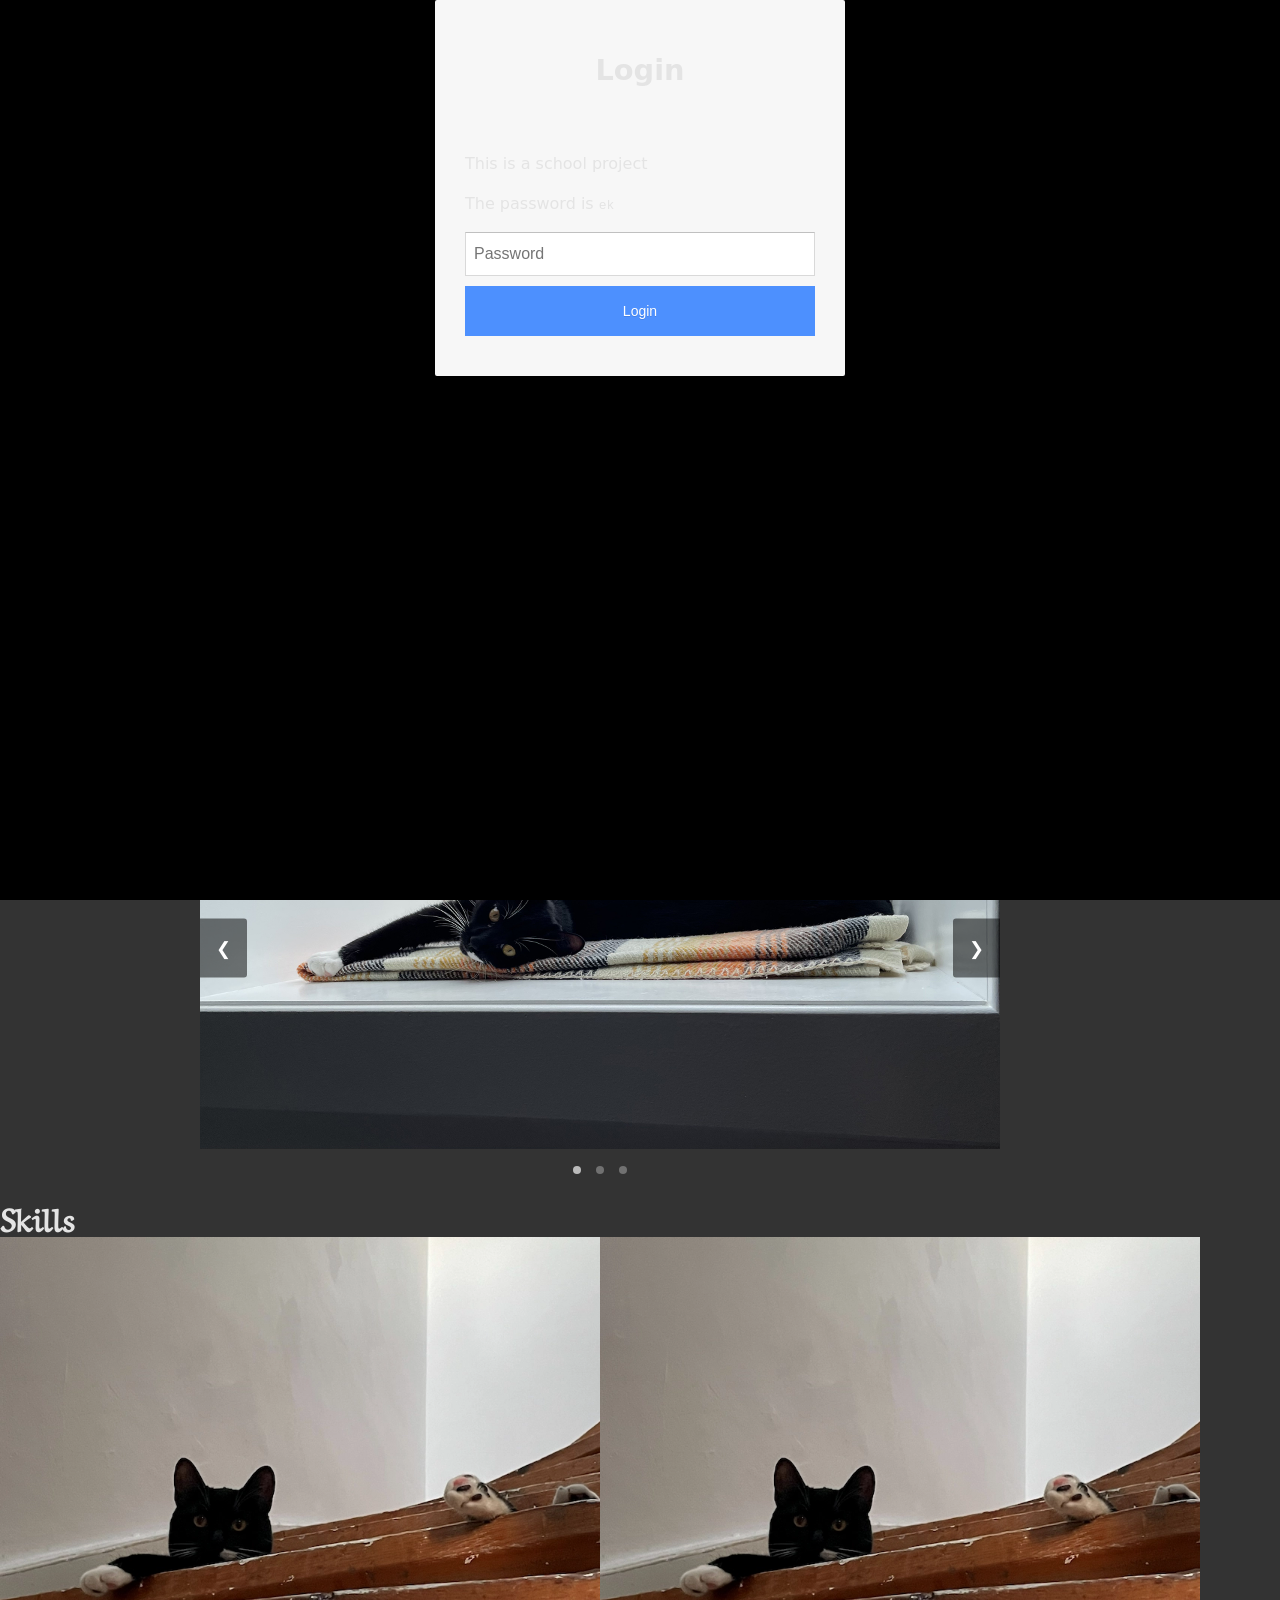
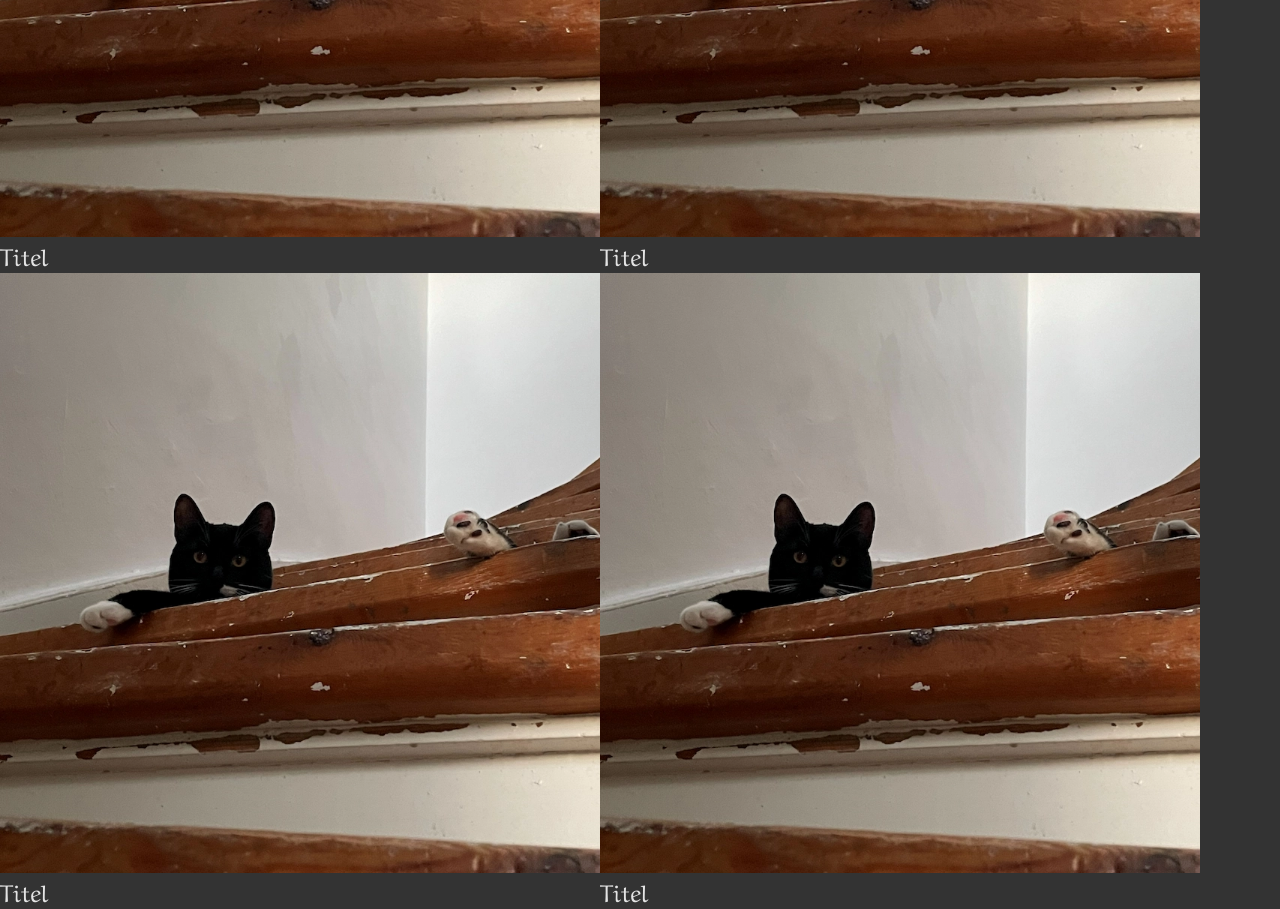
==== about.html @ ee6a04b6 "added js script to all pages for menu" ====
<!doctype html>
<html lang="en">
  <head>
    <meta charset="UTF-8" />
    <meta name="viewport" content="width=device-width, initial-scale=1.0" />
    <meta name="robots" content="noindex" />
    <link rel="stylesheet" href="css/custom.css" />
    <link rel="stylesheet" href="css/generel.css" />
    <link rel="stylesheet" href="css/layout.css" />
    <title>Document</title>
  </head>
  <body>
    <header>
      <nav class="headernav">
        <button class="menuikon">
          <span class="topline"></span>
          <span class="bottomline"></span>
        </button>
        <div class="logo">
          <a href="index.html" class="logo-text">R4_T</a>
        </div>
        <ul class="menu">
          <li>
            <a href="index.html">home</a>
          </li>
          <li>
            <a id="visiting" href="about.html">about</a>
          </li>
          <li>
            <div id="dropdown-menu">
              <div class="flex">
                <a class="panel" href="projects.html">projects </a>
                <div class="dropdown-ikon"></div>
              </div>
              <div class="dropdown-indhold">
                <a href="tema2.html">Tema 2</a>
                <a href="tema3.html">Tema 3</a>
                <a href="tema4.html">Tema 4</a>
                <a href="tema5.html">Tema 5</a>
                <a href="tema6.html">Tema 6</a>
              </div>
            </div>
          </li>
          <li class="socialmedia">
            <a href=""> <img src="imgs/svg/linkedin.svg" alt="linkedin" /></a>
            <a href=""><img src="imgs/svg/instagram.svg" alt="instagram" /></a>
            <a href=""><img src="imgs/svg/facebook.svg" alt="facebook" /></a>
          </li>
        </ul>
      </nav>
    </header>

    <main>
      <h1>About</h1>
      <section class="aboutme">
        <h2>Lau_R4_T?</h2>
        <p>Lorem ipsum dolor sit amet consectetur adipisicing elit. Deleniti nostrum recusandae fugiat quia atque, minus ipsum repellat cumque ut autem?</p>
        <p>Lorem ipsum dolor sit amet consectetur adipisicing elit. Minima natus, doloribus temporibus dolores molestias quos omnis velit numquam debitis fugiat repellendus nam assumenda nihil obcaecati nulla amet libero? Placeat earum sint omnis voluptatibus sapiente doloribus asperiores provident ab cupiditate beatae?</p>
        <div class="grid_1-1-1-1-1">
          <img src="imgs/9-16.jpg" alt="self portrait" />
          <img src="imgs/1-1.webp" alt="picture of me" />
        </div>
      </section>
      <section class="artwork">
        <h2>Artwork</h2>
        <div class="slideshow-container">
          <div class="slide-wrapper">
            <div class="slide"><img src="imgs/16-9.jpg" alt="Slide 1" /></div>
            <div class="slide"><img src="imgs/windowbg-l.png" alt="Slide 2" /></div>
            <div class="slide"><img src="imgs/windowbg-s.png" alt="Slide 3" /></div>
          </div>

          <button class="prev" onclick="changeSlide(-1)">&#10094;</button>
          <button class="next" onclick="changeSlide(1)">&#10095;</button>

          <div class="dot-container">
            <span class="dot active" onclick="currentSlide(0)"></span>
            <span class="dot" onclick="currentSlide(1)"></span>
            <span class="dot" onclick="currentSlide(2)"></span>
          </div>
        </div>
      </section>
      <section class="skills">
        <h2>Skills</h2>
        <div class="grid_1-1">
          <div>
            <img src="imgs/1-1.webp" alt="" />
            <h3>Titel</h3>
          </div>
          <div>
            <img src="imgs/1-1.webp" alt="" />
            <h3>Titel</h3>
          </div>
          <div>
            <img src="imgs/1-1.webp" alt="" />
            <h3>Titel</h3>
          </div>
          <div>
            <img src="imgs/1-1.webp" alt="" />
            <h3>Titel</h3>
          </div>
        </div>
      </section>
    </main>

    <footer></footer>
    <script src="../js/generel.js"></script>
    <script src="../js/login.js"></script>
    <script src="../js/slideshow.js"></script>
  </body>
</html>
---- css/custom.css ----
@font-face {
  font-family: cyber;
  src: url(../fonts/CyberHorizonRegular.woff2);
}
@font-face {
  font-family: barcode;
  src: url(../fonts/LibreBarcode39ExtendedText-Regular.woff2);
}
@font-face {
  font-family: subheaders;
  src: url(../fonts/ArefRuqaa-Regular.woff2), url(../fonts/ArefRuqaa-Bold.woff2);
}
@font-face {
  font-family: regulartxt;
  src: url(../fonts/LibertinusSans-Regular.woff2), url(../fonts/LibertinusSans-Bold.woff2);
}
:root {
  /********************************* Colors ************************************************/
  --color-text: #e4e4e4;
  --color-text-grey: #bdbdbd;
  --color-text-inverted: rgba(29, 27, 27, 1);

  --white: rgba(228, 228, 228, 1);
  --windowframe: rgba(56, 37, 29, 1);
  --windowlining: rgba(102, 60, 29, 1);
  --dark: rgba(29, 27, 27, 1);

  --white10: rgba(228, 228, 228, 0.1);
  --white05: rgba(228, 228, 228, 0.05);

  /**************************************Fonts********************************************/
  --h1: cyber;
  --h2h3: subheaders;
  --p: regulartxt;
  --logo: barcode;

  --h1-size: 48px;
  --h2-size: 32px;
  --h3-size: 24px;
  --p-size: 1rem;
}
---- css/generel.css ----
/**************************CSS Reset**************************/
*,
::before,
::after {
  box-sizing: border-box;
  margin: 0;
  padding: 0;
}

html {
  interpolate-size: allow-keywords;
  font-family: system-ui, sans-serif;
  line-height: 1.5;
  -webkit-font-smoothing: antialiased;
}

h1,
h2 {
  line-height: 1.25;
}

p,
li {
  text-wrap: pretty;
}

img,
svg {
  display: block;
  width: 100%;
  height: auto;
}

label {
  display: block;
}

input,
button,
textarea,
select {
  font: inherit;
  color: inherit;
  background-color: transparent;
  font-size: max(1em, 16px);
}

textarea {
  resize: none;
  min-height: 4lh;
}

legend {
  padding: 0;
}

select,
::picker(select) {
  appearance: base-select;
}
/***************************************************************************************/
body {
  background-color: #333333;
  color: var(--color-text);
}
main {
  max-width: 1200px;
  justify-self: center;
}
section {
  background-image: url(../imgs/windowbg-s.png);
  background-repeat: no-repeat;
  background-size: cover;
}
h1.index {
  font-size: clamp(2.5rem, -0.8333rem + 17.7778vw, 12.5rem);
}
h2.index {
  font-family: var(--p);
  font-size: clamp(1rem, 0.5rem + 2.6667vw, 2.5rem);
  text-transform: uppercase;
  font-weight: 400;
}
h1 {
  font-family: var(--h1);
  font-size: var(--h1-size);
  text-transform: uppercase;
}
h2 {
  font-family: var(--h2h3);
  font-size: var(--h2-size);
  font-weight: 700;
}
h3 {
  font-family: var(--h2h3);
  font-size: var(--h3-size);
  font-weight: 400;
}
p {
  font-family: var(--p);
  font-size: var(--p-size);
  font-weight: 400;
}
a.logo-text {
  font-family: var(--logo);
  font-size: 2.5rem;
  color: var(--color-text);
  text-decoration: none;
}
/************************* Header **************************************/
#visiting {
  text-decoration: underline;
  text-underline-offset: 5px;
  text-decoration-thickness: 0.5px;
}
header {
  position: sticky;
  top: 0;
  height: 60px;
  background-color: var(--dark);
  z-index: 999;
  nav {
    display: flex;
    max-width: 1200px;
    width: 100%;
    height: 100%;
    align-items: center;
    justify-content: space-between;
    justify-self: center;
  }
  .menuikon {
    height: 100%;
    padding-inline: 1.5rem;
    cursor: pointer;
    border: none;
  }
  .topline,
  .bottomline {
    display: block;
    height: 4px;
    width: 25px;
    margin-bottom: 8px;
    border-radius: 2px;
    background-color: var(--color-text);
    transition: 0.3s ease-out;
  }
  .bottomline {
    width: 30px;
    margin-bottom: 0;
  }
  .menu {
    list-style: none;
    display: none;
  }
  .menu li {
    display: flex;
  }
  .logo {
    padding-inline: 1.5rem;
  }
  /* Mobil menu Åben */
  .menuikon.menuopen .topline {
    transform: rotate(135deg) translate(4px, -5px);
    width: 30px;
  }
  .menuikon.menuopen .bottomline {
    transform: rotate(225deg) translate(3px, 5px);
  }
  nav.menuopen .menu {
    display: grid;
    grid-template-rows: auto auto auto 1fr;
    padding: 0.5rem 1.5rem 1.5rem;
    position: absolute;
    top: 60px;
    height: 500px;
    background-color: var(--dark);
    width: 100%;
  }
  li a {
    font-family: var(--p);
    color: var(--color-text-grey);
    text-decoration: none;
    text-transform: uppercase;
    font-size: 1.25rem;
    font-weight: 400;
    padding-block: 0.7rem;
    width: 100%;
  }
  nav.menuopen .menu li a:hover {
    color: var(--color-text);
  }
  li.socialmedia {
    align-items: end;
    justify-content: end;
    margin-right: 1.5rem;
    gap: 0.5rem;
    a {
      width: fit-content;
    }
    a img {
      width: 32px;
      margin-inline: 6px;
    }
    a:hover img {
      width: 36px;
      margin-inline: 4px;
    }
  }

  /*********/
  /* Dropdown menuen */
  #dropdown-menu {
    cursor: pointer;
    width: 100%;
    a.panel {
      width: 110px;
      color: #dba237;
    }
    .dropdown-indhold a {
      font-size: 18px;
      padding-block: 0.4rem;
      padding-left: 0.5rem;
      background-color: var(--white05);
    }
    .dropdown-indhold a:hover {
      background-color: var(--white10);
    }
  }
  .dropdown-indhold {
    display: none;
    gap: 2px;
  }
  .dropdown-indhold.dropdown-open,
  #dropdown-menu:hover .dropdown-indhold {
    display: grid;
  }
  .dropdown-ikon:after {
    display: block;
    width: 100%;
    content: "▼";
    color: #dba237;
    transition: 0.3s ease-out;
  }
  .dropdown-open.dropdown-ikon:after,
  #dropdown-menu:hover .dropdown-ikon:after {
    transform: rotate(90deg);
    content: "✖";
  }
}
/**************** Footer ****************************************************/
footer {
  display: block;
  background-color: var(--dark);
  position: absolute;
  bottom: 0;
  justify-content: center;
}
/******** Header & Footer i Desktopwidth **************/
@media screen and (min-width: 800px) {
  header {
    .menuikon {
      display: none;
    }
    .menu {
      display: flex;
      position: relative;
      top: 0;
      right: 0;
      height: 60px;
      gap: 2rem;
    }
    .menu li a,
    a.panel {
      align-content: center;
      padding-inline: 0.5rem;
    }
    .menu li a:hover,
    #dropdown-menu a:hover {
      color: var(--color-text);
    }
    #dropdown-menu {
      width: 200px;
      align-content: center;
    }
    #dropdown-menu a {
      font-weight: 400;
    }
    #dropdown-menu .flex {
      width: 125px;
      justify-content: space-between;
      height: 100%;
      align-items: center;
    }
    .dropdown-indhold {
      padding: 0 0.5rem 0.5rem;
      background-color: var(--dark);
    }
    li.socialmedia {
      display: none;
    }
  }
}
/********************* Slideshow *********************************************/

.slideshow-container {
  max-width: 800px;
  position: relative;
  margin: auto;
  overflow: hidden; /* Hides the slides that aren't active */
}

/* Lines all slides up side-by-side in a single row */
.slide-wrapper {
  display: flex;
  width: 100%;
  transition: transform 0.5s ease-in-out; /* Handles the smooth sliding speed */
}

/* Ensures each slide takes up exactly 100% of the container width */
.slide {
  min-width: 100%;
}

.slide img {
  width: 100%;
  height: auto;
  display: block;
  user-select: none; /* Prevents text/image selection highlights */
  -webkit-user-drag: none; /* Prevents Safari image dragging glitch */
}

/* Navigation Buttons */
.prev,
.next {
  cursor: pointer;
  position: absolute;
  top: 50%;
  transform: translateY(-50%);
  padding: 16px;
  color: white;
  background-color: rgba(0, 0, 0, 0.5);
  border: none;
  font-size: 18px;
  border-radius: 0 3px 3px 0;
  z-index: 10;
}

.next {
  right: 0;
  border-radius: 3px 0 0 3px;
}

.prev:hover,
.next:hover {
  background-color: rgba(0, 0, 0, 0.8);
}

/* Dots Layout */
.dot-container {
  text-align: center;
  padding: 0.5rem 1rem 1rem;
}

.dot {
  cursor: pointer;
  height: 8px;
  width: 8px;
  margin: 0 5px;
  background-color: #717171;
  border-radius: 50%;
  display: inline-block;
  transition: background-color 0.3s ease;
}

.dot.active,
.dot:hover {
  background-color: #bbb;
}
---- css/layout.css ----
.grid_1-1 {
  display: grid;
  grid-template-columns: 1fr 1fr;
}
.grid_1-1-1-1-1 {
  display: grid;
  grid-template-columns: repeat(5, 1fr);
}
.flex {
  display: flex;
  align-items: center;
}
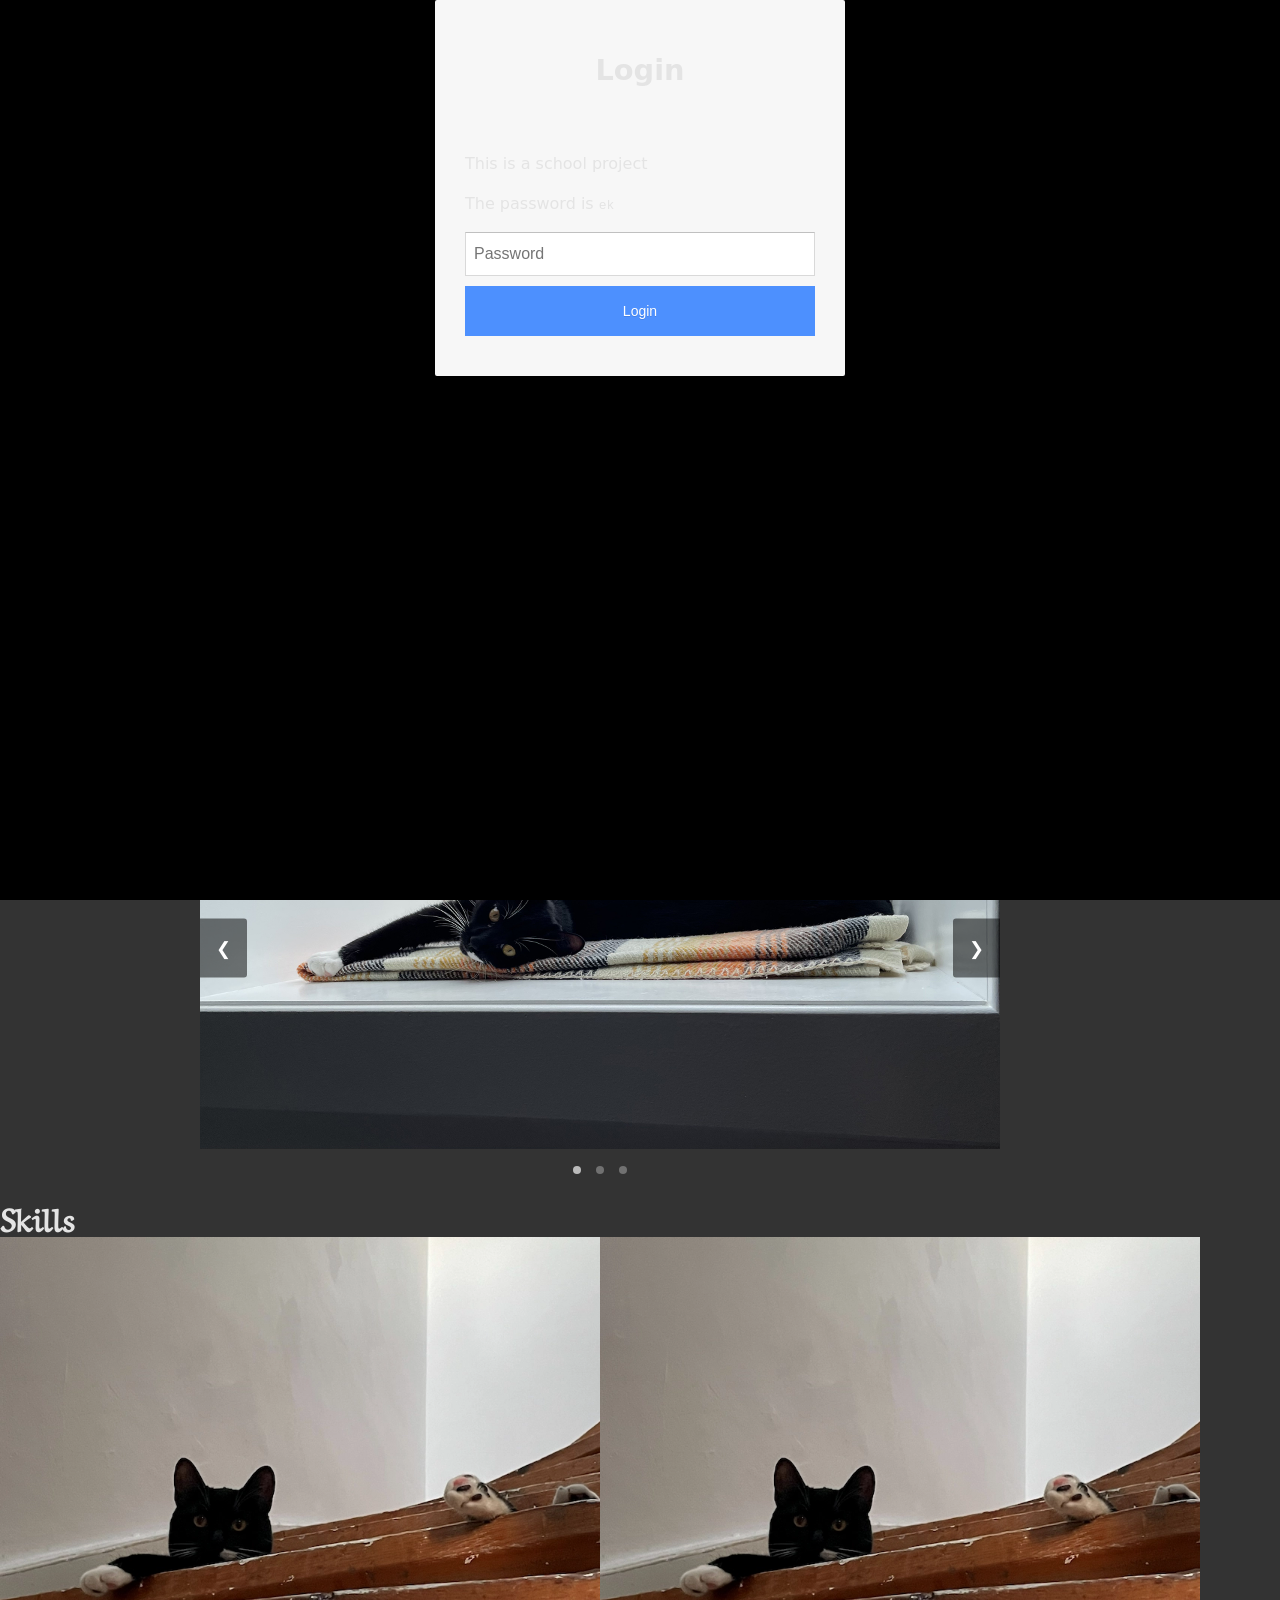
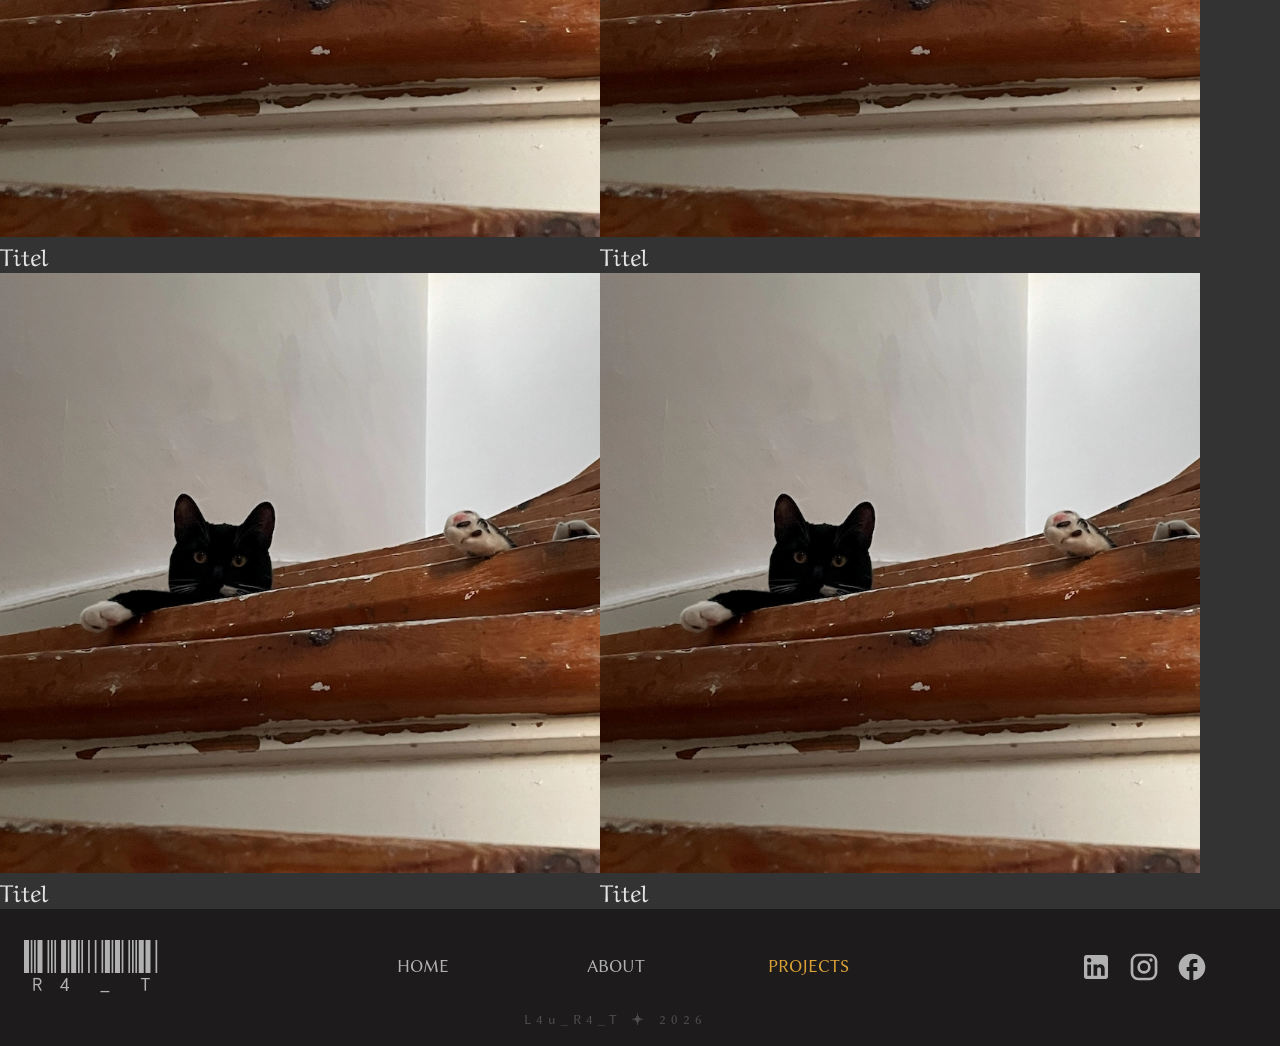
==== commit acd3f037: "footer mobil + desktop done" ====
--- a/about.html
+++ b/about.html
@@ -103,7 +103,26 @@
       </section>
     </main>
 
-    <footer></footer>
+    <footer>
+      <div class="grid_footer">
+        <div class="logo">
+          <a href="index.html" class="logo-text">R4_T</a>
+        </div>
+        <div class="socialmedia">
+          <a href=""> <img src="imgs/svg/linkedin.svg" alt="linkedin" /></a>
+          <a href=""><img src="imgs/svg/instagram.svg" alt="instagram" /></a>
+          <a href=""><img src="imgs/svg/facebook.svg" alt="facebook" /></a>
+        </div>
+        <nav>
+          <ul class="footernav">
+            <li><a href="index.html">Home</a></li>
+            <li><a href="about.html">About</a></li>
+            <li><a class="projects" href="projects.html">Projects</a></li>
+          </ul>
+        </nav>
+        <p class="name">L4u_R4_T 🟄 2026</p>
+      </div>
+    </footer>
     <script src="../js/generel.js"></script>
     <script src="../js/login.js"></script>
     <script src="../js/slideshow.js"></script>
--- a/css/custom.css
+++ b/css/custom.css
@@ -17,10 +17,11 @@
 :root {
   /********************************* Colors ************************************************/
   --color-text: #e4e4e4;
-  --color-text-grey: #bdbdbd;
+  --color-text-grey: #b1b1b1;
   --color-text-inverted: rgba(29, 27, 27, 1);
 
   --white: rgba(228, 228, 228, 1);
+  --yellow: rgb(219, 162, 55);
   --windowframe: rgba(56, 37, 29, 1);
   --windowlining: rgba(102, 60, 29, 1);
   --dark: rgba(29, 27, 27, 1);
--- a/css/generel.css
+++ b/css/generel.css
@@ -96,19 +96,26 @@
   font-size: var(--h3-size);
   font-weight: 400;
 }
-p {
+p,
+a {
   font-family: var(--p);
   font-size: var(--p-size);
+  color: var(--color-text);
+  text-decoration: none;
   font-weight: 400;
 }
 a.logo-text {
   font-family: var(--logo);
   font-size: 2.5rem;
+  color: var(--color-text-grey);
+  text-decoration: none;
+}
+a.logo-text:hover {
   color: var(--color-text);
-  text-decoration: none;
 }
 /************************* Header **************************************/
-#visiting {
+#visiting,
+.visiting {
   text-decoration: underline;
   text-underline-offset: 5px;
   text-decoration-thickness: 0.5px;
@@ -181,7 +188,7 @@
     color: var(--color-text-grey);
     text-decoration: none;
     text-transform: uppercase;
-    font-size: 1.25rem;
+    font-size: 18px;
     font-weight: 400;
     padding-block: 0.7rem;
     width: 100%;
@@ -204,6 +211,10 @@
     a:hover img {
       width: 36px;
       margin-inline: 4px;
+
+      /* border-radius: 50%;
+      background: rgba(255, 202, 69, 1);
+      box-shadow: 0 0 10px 2px rgb(211, 139, 32); */
     }
   }
 
@@ -214,10 +225,10 @@
     width: 100%;
     a.panel {
       width: 110px;
-      color: #dba237;
+      color: var(--yellow);
     }
     .dropdown-indhold a {
-      font-size: 18px;
+      font-size: 16px;
       padding-block: 0.4rem;
       padding-left: 0.5rem;
       background-color: var(--white05);
@@ -239,6 +250,7 @@
     width: 100%;
     content: "▼";
     color: #dba237;
+    font-size: 16px;
     transition: 0.3s ease-out;
   }
   .dropdown-open.dropdown-ikon:after,
@@ -248,13 +260,73 @@
   }
 }
 /**************** Footer ****************************************************/
+
 footer {
   display: block;
   background-color: var(--dark);
-  position: absolute;
-  bottom: 0;
-  justify-content: center;
-}
+  padding: 1rem;
+
+  .grid_footer {
+    display: grid;
+    grid-template-columns: 2fr 3fr 2fr;
+    row-gap: 1rem;
+    justify-items: center;
+    max-width: 1200px;
+    width: 100%;
+    justify-self: center;
+  }
+  .logo {
+    grid-column: span 3;
+  }
+  .socialmedia {
+    display: grid;
+    justify-self: start;
+    img {
+      width: 48px;
+      padding: 0.5rem;
+    }
+  }
+  .socialmedia a:hover img {
+    padding: 0.3rem;
+  }
+  nav {
+    width: 100%;
+  }
+  .footernav {
+    display: grid;
+    list-style: none;
+    height: 100%;
+    text-align: center;
+    a {
+      display: block;
+      color: var(--color-text-grey);
+      font-size: 18px;
+      text-transform: uppercase;
+      height: 48px;
+      width: 100%;
+      align-content: center;
+    }
+    a.projects {
+      color: var(--yellow);
+    }
+    a.projects:hover {
+      color: #fdcc70;
+    }
+    a:hover {
+      color: var(--color-text);
+    }
+  }
+  p.name {
+    font-size: 14px;
+    color: #4e4e4e;
+    letter-spacing: 5px;
+    text-align: center;
+    cursor: default;
+    grid-column: span 3;
+    order: 2;
+  }
+}
+
 /******** Header & Footer i Desktopwidth **************/
 @media screen and (min-width: 800px) {
   header {
@@ -297,6 +369,33 @@
     }
     li.socialmedia {
       display: none;
+    }
+  }
+  footer {
+    .grid_footer {
+      gap: 0;
+    }
+    .logo {
+      grid-column: 1/2;
+      justify-self: start;
+      align-content: center;
+      padding-inline: 0.5rem;
+    }
+    .logo-text {
+      font-size: 3.5rem;
+    }
+    nav {
+      width: 100%;
+    }
+    .footernav {
+      grid-template-columns: 1fr 2fr 1fr;
+      align-items: center;
+    }
+    .socialmedia {
+      grid-template-columns: 1fr 1fr 1fr;
+      order: 1;
+      justify-self: end;
+      align-items: center;
     }
   }
 }
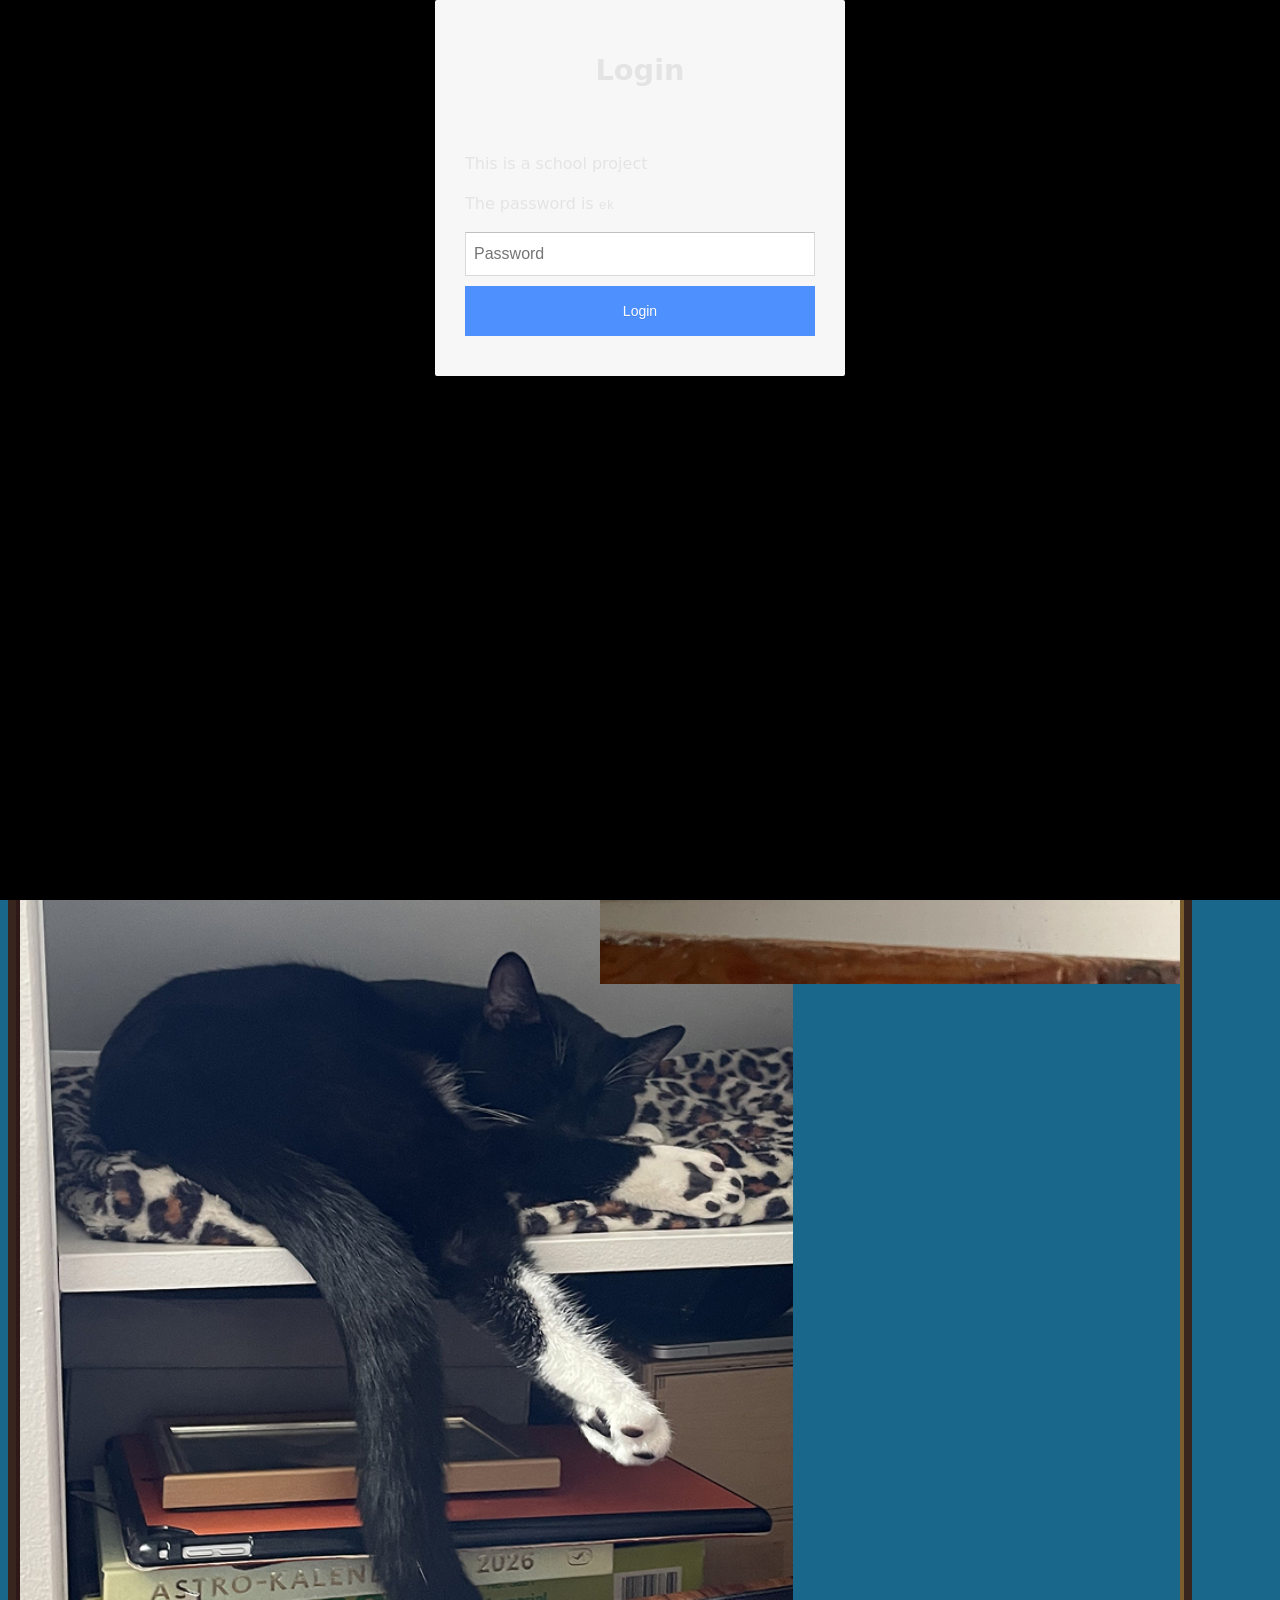
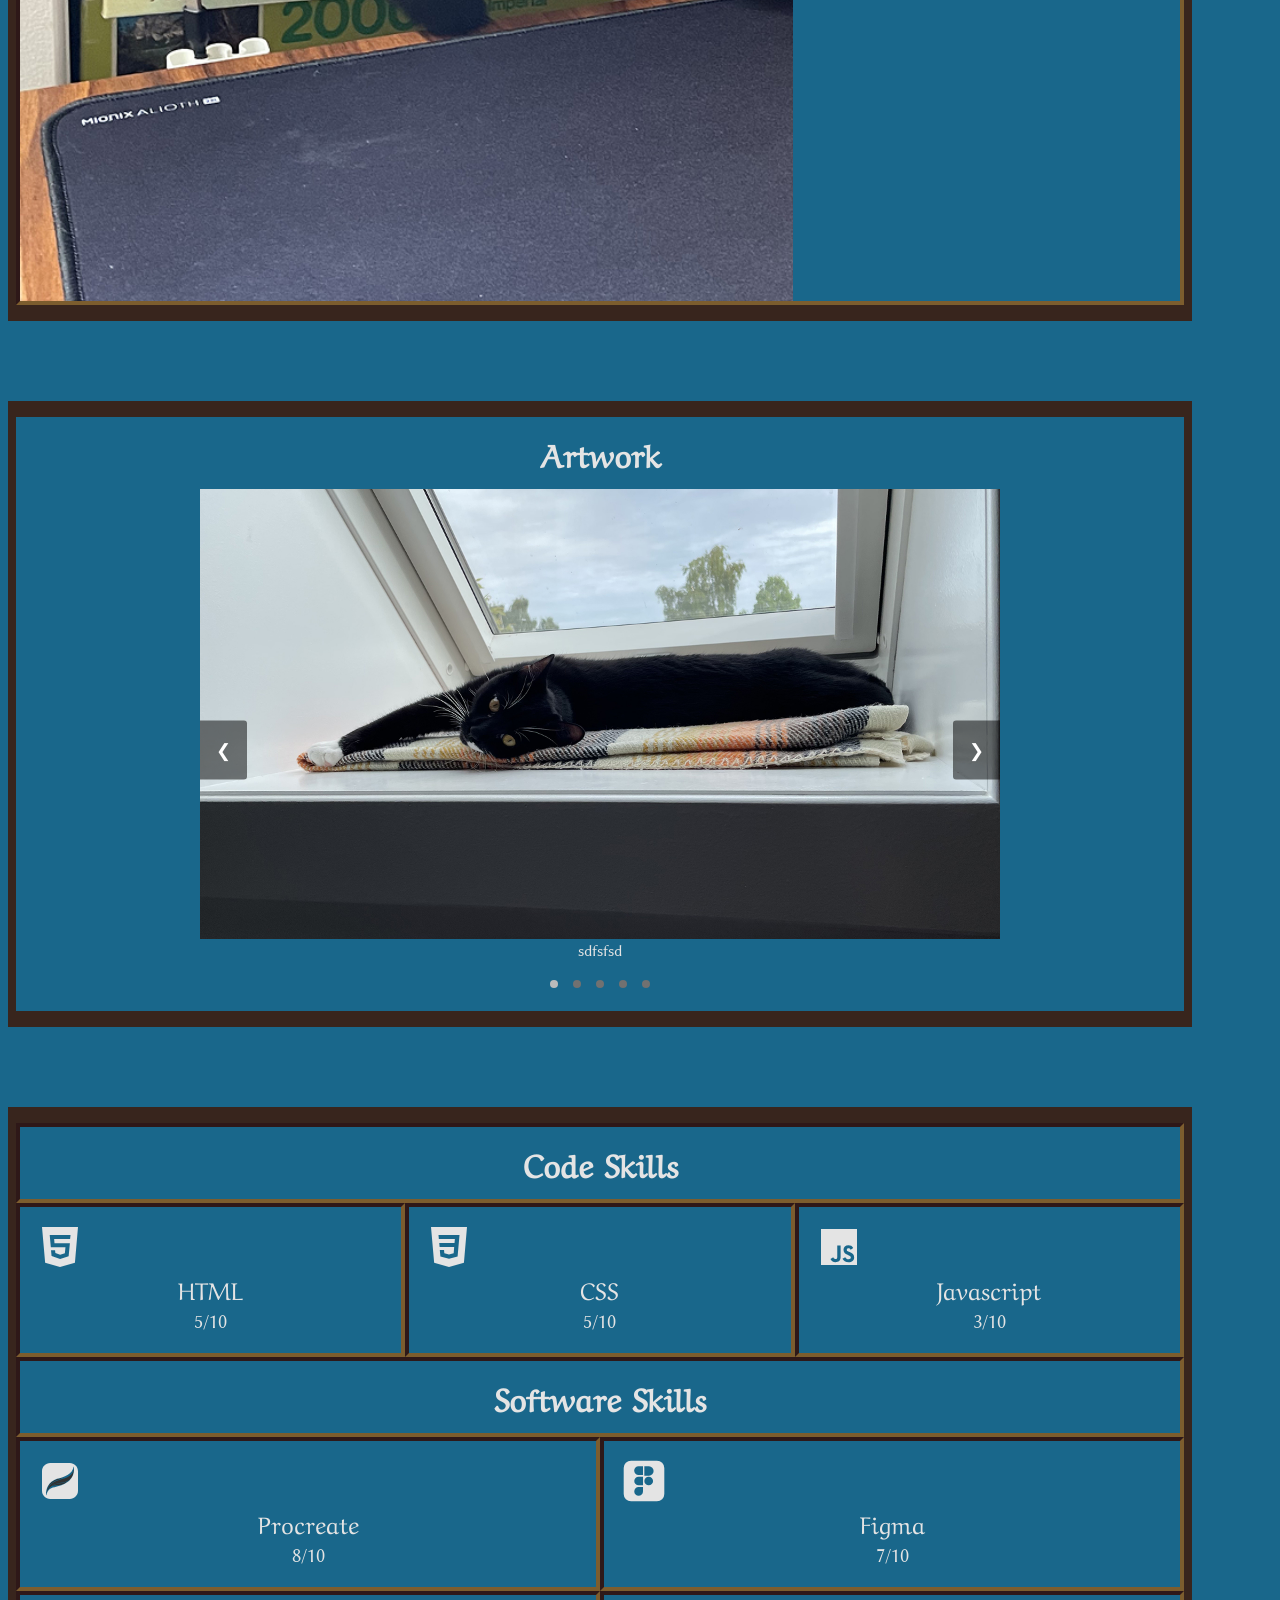
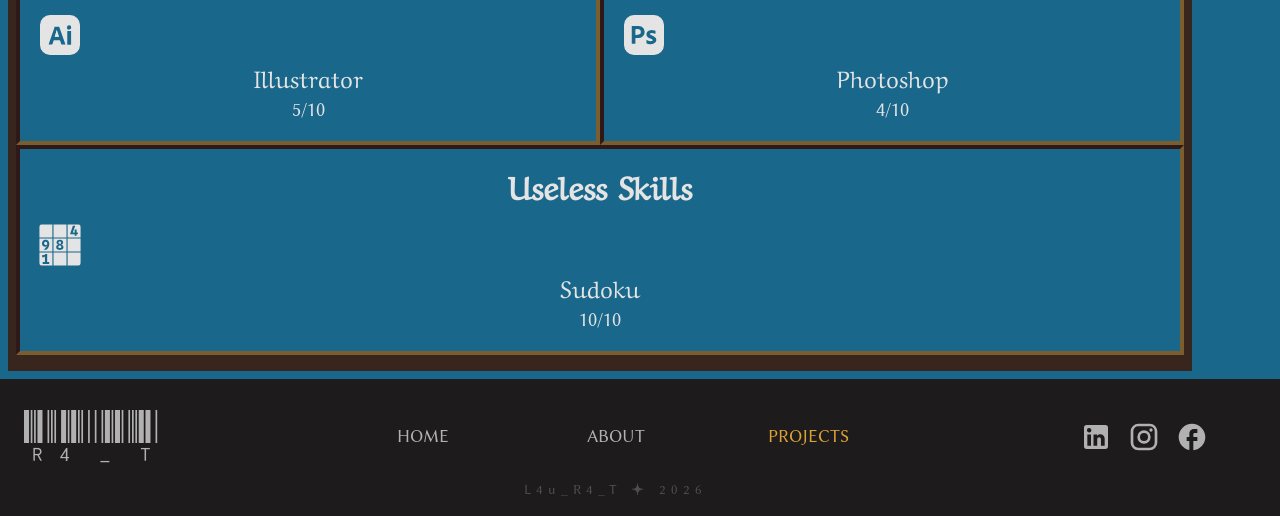
==== commit 681441fa: "windowframes på index, projects og about, i mobil." ====
--- a/about.html
+++ b/about.html
@@ -53,21 +53,40 @@
     <main>
       <h1>About</h1>
       <section class="aboutme">
-        <h2>Lau_R4_T?</h2>
-        <p>Lorem ipsum dolor sit amet consectetur adipisicing elit. Deleniti nostrum recusandae fugiat quia atque, minus ipsum repellat cumque ut autem?</p>
-        <p>Lorem ipsum dolor sit amet consectetur adipisicing elit. Minima natus, doloribus temporibus dolores molestias quos omnis velit numquam debitis fugiat repellendus nam assumenda nihil obcaecati nulla amet libero? Placeat earum sint omnis voluptatibus sapiente doloribus asperiores provident ab cupiditate beatae?</p>
-        <div class="grid_1-1-1-1-1">
-          <img src="imgs/9-16.jpg" alt="self portrait" />
-          <img src="imgs/1-1.webp" alt="picture of me" />
+        <div class="lining">
+          <h2>Lau_R4_T?</h2>
+          <p>Lorem ipsum dolor sit amet consectetur adipisicing elit. Deleniti nostrum recusandae fugiat quia atque, minus ipsum repellat cumque ut autem?</p>
+          <p>Lorem ipsum dolor sit amet consectetur adipisicing elit. Minima natus, doloribus temporibus dolores molestias quos omnis velit numquam debitis fugiat repellendus nam assumenda nihil obcaecati nulla amet libero? Placeat earum sint omnis voluptatibus sapiente doloribus asperiores provident ab cupiditate beatae?</p>
+          <div class="grid_3-1-2">
+            <img src="imgs/9-16.jpg" alt="self portrait" />
+            <img src="imgs/1-1.webp" alt="picture of me" />
+          </div>
         </div>
       </section>
       <section class="artwork">
-        <h2>Artwork</h2>
+        <h2 class="art-text">Artwork</h2>
         <div class="slideshow-container">
           <div class="slide-wrapper">
-            <div class="slide"><img src="imgs/16-9.jpg" alt="Slide 1" /></div>
-            <div class="slide"><img src="imgs/windowbg-l.png" alt="Slide 2" /></div>
-            <div class="slide"><img src="imgs/windowbg-s.png" alt="Slide 3" /></div>
+            <div class="slide">
+              <img src="imgs/16-9.jpg" alt="Slide 1" />
+              <p class="art-text">sdfsfsd</p>
+            </div>
+            <div class="slide">
+              <img src="imgs/16-9.jpg" alt="Slide 2" />
+              <p class="art-text">sdfsfsd</p>
+            </div>
+            <div class="slide">
+              <img src="imgs/16-9.jpg" alt="Slide 3" />
+              <p class="art-text">sdfsfsd</p>
+            </div>
+            <div class="slide">
+              <img src="imgs/16-9.jpg" alt="Slide 4" />
+              <p class="art-text">sdfsfsd</p>
+            </div>
+            <div class="slide">
+              <img src="imgs/16-9.jpg" alt="Slide 5" />
+              <p class="art-text">sdfsfsd</p>
+            </div>
           </div>
 
           <button class="prev" onclick="changeSlide(-1)">&#10094;</button>
@@ -77,28 +96,106 @@
             <span class="dot active" onclick="currentSlide(0)"></span>
             <span class="dot" onclick="currentSlide(1)"></span>
             <span class="dot" onclick="currentSlide(2)"></span>
+            <span class="dot" onclick="currentSlide(3)"></span>
+            <span class="dot" onclick="currentSlide(4)"></span>
           </div>
         </div>
       </section>
       <section class="skills">
-        <h2>Skills</h2>
+        <div class="lining">
+          <h2>Code Skills</h2>
+        </div>
+        <div class="grid_1-1-1">
+          <div class="lining">
+            <svg xmlns="http://www.w3.org/2000/svg" viewBox="0 0 24 24">
+              <path fill="currentColor" d="m3 2l1.578 17.824L12 22l7.467-2.175L21 2zm14.049 6.048H9.075l.172 2.016h7.697l-.626 6.565l-4.246 1.381l-4.281-1.455l-.288-2.932h2.024l.16 1.411l2.4.815l2.346-.763l.297-3.005H7.416l-.562-6.05h10.412z" />
+            </svg>
+
+            <h3>HTML</h3>
+            <p>5/10</p>
+          </div>
+          <div class="lining">
+            <svg xmlns="http://www.w3.org/2000/svg" viewBox="0 0 24 24">
+              <path fill="currentColor" d="m3 2l1.578 17.834L12 22l7.468-2.165L21 2zm13.3 14.722l-4.293 1.204H12l-4.297-1.204l-.297-3.167h2.108l.15 1.526l2.335.639l2.34-.64l.245-3.05h-7.27l-.187-2.006h7.64l.174-2.006H6.924l-.176-2.006h10.506z" />
+            </svg>
+
+            <h3>CSS</h3>
+            <p>5/10</p>
+          </div>
+          <div class="lining">
+            <svg xmlns="http://www.w3.org/2000/svg" viewBox="0 0 24 24">
+              <path fill="currentColor" d="M3 3v18h18V3zm9.813 14.023c0 1.77-1.045 2.584-2.555 2.584c-1.335 0-2.12-.697-2.526-1.568l1.394-.871c.232.493.493.87 1.103.87c.58 0 .9-.203.9-1.073v-5.69h1.684zm4.006 2.584c-1.567 0-2.583-.784-3.106-1.713l1.394-.813c.377.58.87 1.016 1.683 1.016c.697 0 1.133-.32 1.133-.871c0-.58-.436-.784-1.22-1.133l-.406-.174c-1.22-.493-2.033-1.19-2.033-2.584c0-1.277.93-2.206 2.468-2.206c1.075 0 1.83.378 2.38 1.364l-1.305.871c-.29-.493-.581-.725-1.104-.725c-.493 0-.813.32-.813.726c0 .493.32.696 1.017 1.016l.406.174c1.422.61 2.264 1.22 2.264 2.67c.03 1.54-1.16 2.381-2.758 2.381" />
+            </svg>
+            <h3>Java&shy;script</h3>
+            <p>3/10</p>
+          </div>
+        </div>
         <div class="grid_1-1">
-          <div>
-            <img src="imgs/1-1.webp" alt="" />
-            <h3>Titel</h3>
-          </div>
-          <div>
-            <img src="imgs/1-1.webp" alt="" />
-            <h3>Titel</h3>
-          </div>
-          <div>
-            <img src="imgs/1-1.webp" alt="" />
-            <h3>Titel</h3>
-          </div>
-          <div>
-            <img src="imgs/1-1.webp" alt="" />
-            <h3>Titel</h3>
-          </div>
+          <div class="lining span">
+            <h2>Software Skills</h2>
+          </div>
+
+          <div class="lining">
+            <svg width="24" height="24" viewBox="0 0 24 24" fill="none" xmlns="http://www.w3.org/2000/svg">
+              <g id="Frame 48">
+                <g id="Subtract">
+                  <path d="M18.8319 5.9955C18.8511 6.24373 18.8622 6.52632 18.8543 6.83058C18.7897 8.14102 18.3734 9.36065 17.6172 10.4557C16.4112 11.9335 14.4839 12.5514 12.6629 12.839C11.373 13.0428 10.1266 13.1847 8.94224 13.7786C8.02582 14.2381 7.18983 14.8746 6.55086 15.6795C5.92095 16.3768 5.47961 17.2321 5.21207 18.1299C5.37627 16.7724 5.92434 15.4653 6.76121 14.3855C7.96185 12.8362 9.66037 11.9845 11.5129 11.4588C13.4873 10.8986 15.6873 10.6505 17.2466 9.18519C18.1383 8.34718 18.698 7.20948 18.8319 5.9955Z" fill="#323232" />
+                  <path d="M14.2095 9.92884C13.2166 10.4469 12.1838 10.8875 11.1819 11.3883C9.51761 11.8877 7.98202 12.6834 6.84569 14.0259C6.19017 14.8032 5.6647 15.7194 5.36466 16.694C5.59212 15.6604 6.09039 14.2917 7.18103 13.1403L7.40776 12.913L7.75172 12.6013C8.57 11.9009 9.49209 11.3895 10.5328 11.0635C11.7602 10.679 13.0134 10.4141 14.2095 9.92884Z" fill="#323232" />
+                  <path d="M16.5 11.747L16.119 12.0492C15.2453 12.721 14.4717 13.1647 13.7707 13.4607L13.7681 13.4468H13.7017C13.6912 13.4468 13.685 13.4469 13.6595 13.4607L13.6586 13.459C13.5913 13.5012 13.5234 13.5425 13.456 13.5844C12.5816 13.9264 11.6532 14.0334 10.7224 14.0781C9.7222 14.1263 8.71985 14.1713 7.82155 14.6642C8.74072 13.9686 9.81595 13.4802 10.9483 13.2605C12.0196 13.0532 13.1095 12.9795 14.1664 12.6918C15.0965 12.4385 16.0078 12.0418 16.7853 11.4658L16.5 11.747Z" fill="#323232" />
+                  <path
+                    fill-rule="evenodd"
+                    clip-rule="evenodd"
+                    d="M16.9095 3C19.1672 3.00007 21 4.83318 21 7.09095V16.9091C21 19.1668 19.1672 20.9999 16.9095 21H7.09138C4.8336 21 3 19.1669 3 16.9091V7.09095C3.00016 4.83331 4.83375 3.00006 7.09138 3H16.9095ZM18.781 4.92966L18.6759 4.93576C18.5991 6.6547 17.3912 8.12264 15.9466 8.9196C15.0036 9.43991 14.0158 9.87123 12.9897 10.1988C12.1678 10.4612 11.3244 10.6494 10.5009 10.9059C8.60101 11.4973 6.93716 12.7621 5.98707 14.5301C5.26826 15.8675 4.86336 17.5428 5.0069 19.0634L5.02328 19.0616L5.11293 19.0634L5.16552 19.0712C5.39292 17.9363 5.99323 16.6971 6.91293 15.9756C7.77774 15.297 9.0444 15.0948 10.0828 14.8261C11.2024 14.5362 12.5099 14.3449 13.5138 13.7377C14.407 13.4047 15.4173 12.8414 16.6034 11.8707L16.6078 11.8663C17.043 11.4568 17.4262 11.0142 17.7466 10.5506C18.858 8.94204 19.3264 6.83467 18.8336 4.92008L18.781 4.92966Z"
+                    fill="currentColor"
+                  />
+                </g>
+              </g>
+            </svg>
+
+            <h3>Pro&shy;create</h3>
+            <p>8/10</p>
+          </div>
+          <div class="lining">
+            <svg xmlns="http://www.w3.org/2000/svg" width="24" height="24" viewBox="-1 -1 26 26">
+              <path fill="currentColor" fill-rule="evenodd" d="M5 1a4 4 0 0 0-4 4v14a4 4 0 0 0 4 4h14a4 4 0 0 0 4-4V5a4 4 0 0 0-4-4zm4.09 3h2.364v4.727H9.091A2.364 2.364 0 1 1 9.09 4m3.092 5.09V4h2.545a2.546 2.546 0 0 1 0 5.09zm2.363 5.274a2.364 2.364 0 1 0 0-4.728a2.364 2.364 0 0 0 0 4.728m-3.09 0V9.636H9.09a2.364 2.364 0 0 0 0 4.728zm0 3.272v-2.363H9.09a2.364 2.364 0 1 0 2.364 2.363Z" clip-rule="evenodd" />
+            </svg>
+
+            <h3>Figma</h3>
+            <p>7/10</p>
+          </div>
+          <div class="lining">
+            <svg xmlns="http://www.w3.org/2000/svg" width="24" height="24" viewBox="0 0 24 24">
+              <path fill="currentColor" d="M10.41 9.48c.35 1.14.71 2.28 1.07 3.44H9.36c.36-1.16.7-2.3 1.05-3.44" />
+              <path fill="currentColor" d="M17 2H7a5 5 0 0 0-5 5v10a5 5 0 0 0 5 5h10a5 5 0 0 0 5-5V7a5 5 0 0 0-5-5m-2.51 14.78h-1.56a.24.24 0 0 1-.27-.2c-.19-.56-.39-1.12-.58-1.69a.27.27 0 0 0-.32-.22H9.1a.27.27 0 0 0-.33.23c-.17.56-.36 1.1-.53 1.66a.26.26 0 0 1-.31.22H6.56c-.24 0-.26 0-.18-.25l2.16-6.23c.2-.57.4-1.14.58-1.71a2 2 0 0 0 .08-.52c0-.21.08-.26.27-.25h1.91c.14 0 .21 0 .26.19l2.46 6.93c.19.54.38 1.07.56 1.6c.08.22.07.24-.17.24m3.06-.17c0 .17-.07.22-.23.22h-1.44c-.2 0-.25-.08-.25-.26v-6.28c0-.2.06-.28.27-.27h1.41c.16 0 .24 0 .24.22q-.01 3.18 0 6.37m-1-7.3a1 1 0 0 1-1.06-1.08a1.07 1.07 0 0 1 1.1-1.06a1 1 0 0 1 1 1.08a1 1 0 0 1-1 1.06z" />
+              <path fill="currentColor" d="M11.48 12.92H9.36c.36-1.16.7-2.3 1-3.44c.4 1.14.76 2.28 1.12 3.44" />
+            </svg>
+
+            <h3>Illustra&shy;tor</h3>
+            <p>5/10</p>
+          </div>
+          <div class="lining">
+            <svg xmlns="http://www.w3.org/2000/svg" width="24" height="24" viewBox="0 0 24 24">
+              <path fill="currentColor" d="M10.45 10.48a1.3 1.3 0 0 1-1 1.33a4.8 4.8 0 0 1-1.61.19c-.14 0-.15-.09-.15-.19V9.26c0-.07.07-.19.11-.19a4.9 4.9 0 0 1 1.71.11a1.28 1.28 0 0 1 .94 1.3" />
+              <path fill="currentColor" d="M17 2H7a5 5 0 0 0-5 5v10a5 5 0 0 0 5 5h10a5 5 0 0 0 5-5V7a5 5 0 0 0-5-5m-6 11a3.5 3.5 0 0 1-1.68.54H7.98c-.28 0-.28 0-.28.27v2.32c0 .2-.06.26-.26.26H6.12c-.19 0-.24-.07-.24-.25V7.71c0-.2 0-.26.25-.26h3.13a3.34 3.34 0 0 1 1.62.47a2.75 2.75 0 0 1 1.4 2.39A2.83 2.83 0 0 1 11 13m5.92 3.3a4.6 4.6 0 0 1-2.73.19q-.409-.09-.8-.24a.29.29 0 0 1-.16-.2v-1.51c.32.12.62.26.93.36a3.66 3.66 0 0 0 1.61.14q.162-.03.31-.1a.37.37 0 0 0 .08-.63a4 4 0 0 0-.73-.4c-.41-.2-.83-.36-1.22-.59a1.82 1.82 0 0 1-1-1.93a2 2 0 0 1 1.36-1.63a4.2 4.2 0 0 1 2-.17c.32 0 .63.12.95.18c.17 0 .23.14.22.31v1.17c0 .22-.05.24-.25.16a3.87 3.87 0 0 0-2-.34a.9.9 0 0 0-.28.08a.37.37 0 0 0-.1.63q.434.289.91.5c.38.19.78.34 1.15.55a1.73 1.73 0 0 1 1 1.79a1.92 1.92 0 0 1-1.26 1.64z" />
+            </svg>
+            <h3>Photo&shy;shop</h3>
+            <p>4/10</p>
+          </div>
+        </div>
+        <div class="lining">
+          <h2 class="sudoku">Useless Skills</h2>
+          <?xml version="1.0" encoding="UTF-8"?>
+          <svg fill="currentColor" viewBox="0 0 56 56" xmlns="http://www.w3.org/2000/svg">
+            <path d="M4 6.63A2.63 2.63 0 0 1 6.63 4h12.493v15.123H4V6.63zM20.438 4h15.123v15.123H20.438V4zm16.439 16.438H52v15.123H36.877V20.438zM20.438 36.877h15.123V52H20.438V36.877zm16.439 0H52V49.37A2.63 2.63 0 0 1 49.37 52H36.877V36.877z" />
+            <path d="M19.123 52H6.63A2.63 2.63 0 0 1 4 49.37V36.877h15.123V52zm-8.287-13.445c-.074.273-.245.51-.513.71a3.16 3.16 0 0 1-.955.458c-.368.111-.744.166-1.128.166s-.729-.061-1.034-.182v2.486c.352.116.705.173 1.058.173s.686-.06 1.002-.181a2.31 2.31 0 0 0 .844-.552 2.58 2.58 0 0 0 .576-.955l-.182.836c-.053.321-.078.739-.078 1.255l-.012 5.137H7.766v2.122h7.646v-2.122h-2.391v-9.351h-2.185zM49.37 4A2.63 2.63 0 0 1 52 6.63v12.493H36.877V4H49.37zm-6.391 1.678l-3.235 9.784h5.338l-.005 1.689h2.288v-1.689h1.444l.008-2.13h-1.452V9.931l-2.288.04.008 2.036.023.592a1.13 1.13 0 0 0 .174.521c.1.142.268.213.505.213H42.86l.245-.434 2.723-7.22h-2.849z" fill-rule="evenodd" />
+            <path d="M11.238 24.152c.416 0 .76.102 1.034.308s.478.479.615.821.205.72.205 1.136l-.008.505c-.005.226-.029.392-.071.497-.132.142-.287.263-.466.363a2.18 2.18 0 0 1-.607.229c-.232.053-.495.079-.789.079-.516 0-.926-.176-1.231-.529-.305-.358-.458-.866-.458-1.523a2.19 2.19 0 0 1 .198-.931c.131-.289.326-.521.584-.694.263-.174.594-.26.994-.26z" />
+            <path d="M19.123 35.562H4V20.438h15.123v15.123zm-7.901-13.619c-.573 0-1.116.1-1.626.3-.505.195-.952.476-1.341.844a3.89 3.89 0 0 0-.915 1.302c-.221.5-.331 1.055-.331 1.665 0 .857.15 1.573.449 2.146s.705 1.005 1.216 1.294c.51.284 1.078.426 1.704.426.5 0 .913-.084 1.239-.252.331-.168.599-.379.805-.631s.364-.505.474-.758l.164-.373c-.04.38-.146.765-.322 1.154a7.49 7.49 0 0 1-.837 1.404c-.337.452-.702.881-1.097 1.286L9.66 32.824l-.955.765h3.329c.279-.184.611-.484.995-.9.389-.421.77-.931 1.144-1.531.379-.605.692-1.278.939-2.02.252-.742.378-1.526.378-2.351 0-1.047-.189-1.928-.568-2.644-.373-.721-.884-1.268-1.531-1.641-.642-.373-1.365-.56-2.17-.56z" fill-rule="evenodd" />
+            <path d="M27.811 28.665c.547 0 1 .122 1.357.364s.536.626.536 1.152c0 .489-.19.855-.568 1.097-.373.237-.815.355-1.325.355-.521 0-.97-.119-1.349-.355-.373-.242-.561-.608-.561-1.097 0-.537.179-.924.537-1.16s.821-.355 1.373-.355zm0-4.694c.431 0 .789.113 1.073.339s.426.558.426 1.01c0 .221-.053.437-.158.647a1.25 1.25 0 0 1-.489.505c-.221.132-.505.197-.852.197-.358 0-.65-.066-.876-.197a1.25 1.25 0 0 1-.489-.505 1.46 1.46 0 0 1-.15-.647c0-.452.139-.789.418-1.01s.645-.339 1.097-.339z" />
+            <path d="M35.562 35.562H20.438V20.438h15.123v15.123zM27.811 21.88c-1.262 0-2.212.287-2.849.86-.636.568-.955 1.336-.955 2.304 0 .4.09.784.268 1.152.184.363.445.673.781.931.337.252.734.416 1.191.489-.784.068-1.425.34-1.925.813-.494.468-.742 1.157-.742 2.067 0 .7.187 1.294.56 1.783.373.484.878.853 1.515 1.105.642.252 1.36.378 2.154.378.789 0 1.502-.126 2.138-.378s1.141-.621 1.515-1.105c.373-.489.561-1.084.561-1.783 0-.878-.242-1.559-.726-2.043s-1.125-.758-1.925-.821c.447-.074.837-.237 1.168-.489.337-.258.597-.568.781-.931a2.58 2.58 0 0 0 .276-1.168c0-.957-.315-1.723-.947-2.296-.631-.579-1.578-.867-2.841-.867z" fill-rule="evenodd" />
+          </svg>
+
+          <h3>Sudoku</h3>
+          <p>10/10</p>
         </div>
       </section>
     </main>
--- a/css/custom.css
+++ b/css/custom.css
@@ -23,11 +23,19 @@
   --white: rgba(228, 228, 228, 1);
   --yellow: rgb(219, 162, 55);
   --windowframe: rgba(56, 37, 29, 1);
-  --windowlining: rgba(102, 60, 29, 1);
+  --windowlining: rgb(46, 24, 24);
+  --windowlining-light: rgb(124, 93, 46);
   --dark: rgba(29, 27, 27, 1);
 
   --white10: rgba(228, 228, 228, 0.1);
   --white05: rgba(228, 228, 228, 0.05);
+
+  /************ Windowframes ***********************************************/
+  --windowborder-L: 1rem solid var(--windowframe);
+  --windowborder-inner-L: 0.5rem solid var(--windowlining);
+
+  --windowborder-S: 0.5rem solid var(--windowframe);
+  --windowborder-inner-S: 0.25rem solid var(--windowlining);
 
   /**************************************Fonts********************************************/
   --h1: cyber;
--- a/css/generel.css
+++ b/css/generel.css
@@ -60,12 +60,20 @@
 }
 /***************************************************************************************/
 body {
-  background-color: #333333;
+  background-color: #19678b;
   color: var(--color-text);
 }
 main {
+  display: grid;
+  gap: 5rem;
   max-width: 1200px;
+  padding: 0.5rem;
   justify-self: center;
+  h2,
+  h3,
+  p {
+    margin: 1rem;
+  }
 }
 section {
   background-image: url(../imgs/windowbg-s.png);
@@ -475,3 +483,18 @@
 .dot:hover {
   background-color: #bbb;
 }
+
+/************** Sektion designs ********************************************************/
+/*  */
+section {
+  border: var(--windowborder-S);
+  border-block-width: 1rem;
+}
+.lining {
+  border: var(--windowborder-inner-S);
+  border-bottom-color: var(--windowlining-light);
+  border-right-color: var(--windowlining-light);
+}
+.border-bottom {
+  border-bottom: var(--windowborder-S);
+}
--- a/css/layout.css
+++ b/css/layout.css
@@ -1,12 +1,87 @@
+.grid {
+  display: grid;
+}
 .grid_1-1 {
   display: grid;
   grid-template-columns: 1fr 1fr;
-}
-.grid_1-1-1-1-1 {
-  display: grid;
-  grid-template-columns: repeat(5, 1fr);
 }
 .flex {
   display: flex;
   align-items: center;
 }
+
+/* index */
+
+.indexhero {
+  height: 70vh;
+  align-content: center;
+}
+.grid_1-min-1 {
+  display: grid;
+  grid-template-columns: 1fr min-content 1fr;
+
+  span.vertical {
+    grid-column: 2/3;
+  }
+  span.horizontal {
+    grid-column: 1/4;
+  }
+  img {
+    /* border: var(--windowborder-inner-S); */
+    padding: 0.5rem;
+  }
+}
+
+/* projects */
+.tema-box {
+  padding: 1rem;
+}
+/* project page */
+
+/* about */
+.art-text {
+  text-align: center;
+}
+p.art-text {
+  margin: 0;
+}
+.grid_3-1-2 {
+  display: grid;
+  grid-template-columns: 3fr 1fr 2fr;
+}
+.grid_3-1-2 :first-child {
+  grid-column: 1/3;
+  grid-row: 4/7;
+}
+.grid_3-1-2 :last-child {
+  grid-column: 2/4;
+  grid-row: 1/5;
+}
+.grid_1-1-1 {
+  display: grid;
+  grid-template-columns: 1fr 1fr 1fr;
+}
+.span {
+  grid-column: 1/3;
+}
+.sudoku {
+  padding-bottom: 1rem;
+}
+section.skills {
+  text-align: center;
+  svg {
+    max-width: 48px;
+    justify-self: center;
+  }
+  h2,
+  h3,
+  p {
+    margin: 0;
+  }
+  .lining {
+    padding: 1rem;
+    p {
+      font-size: 20px;
+    }
+  }
+}
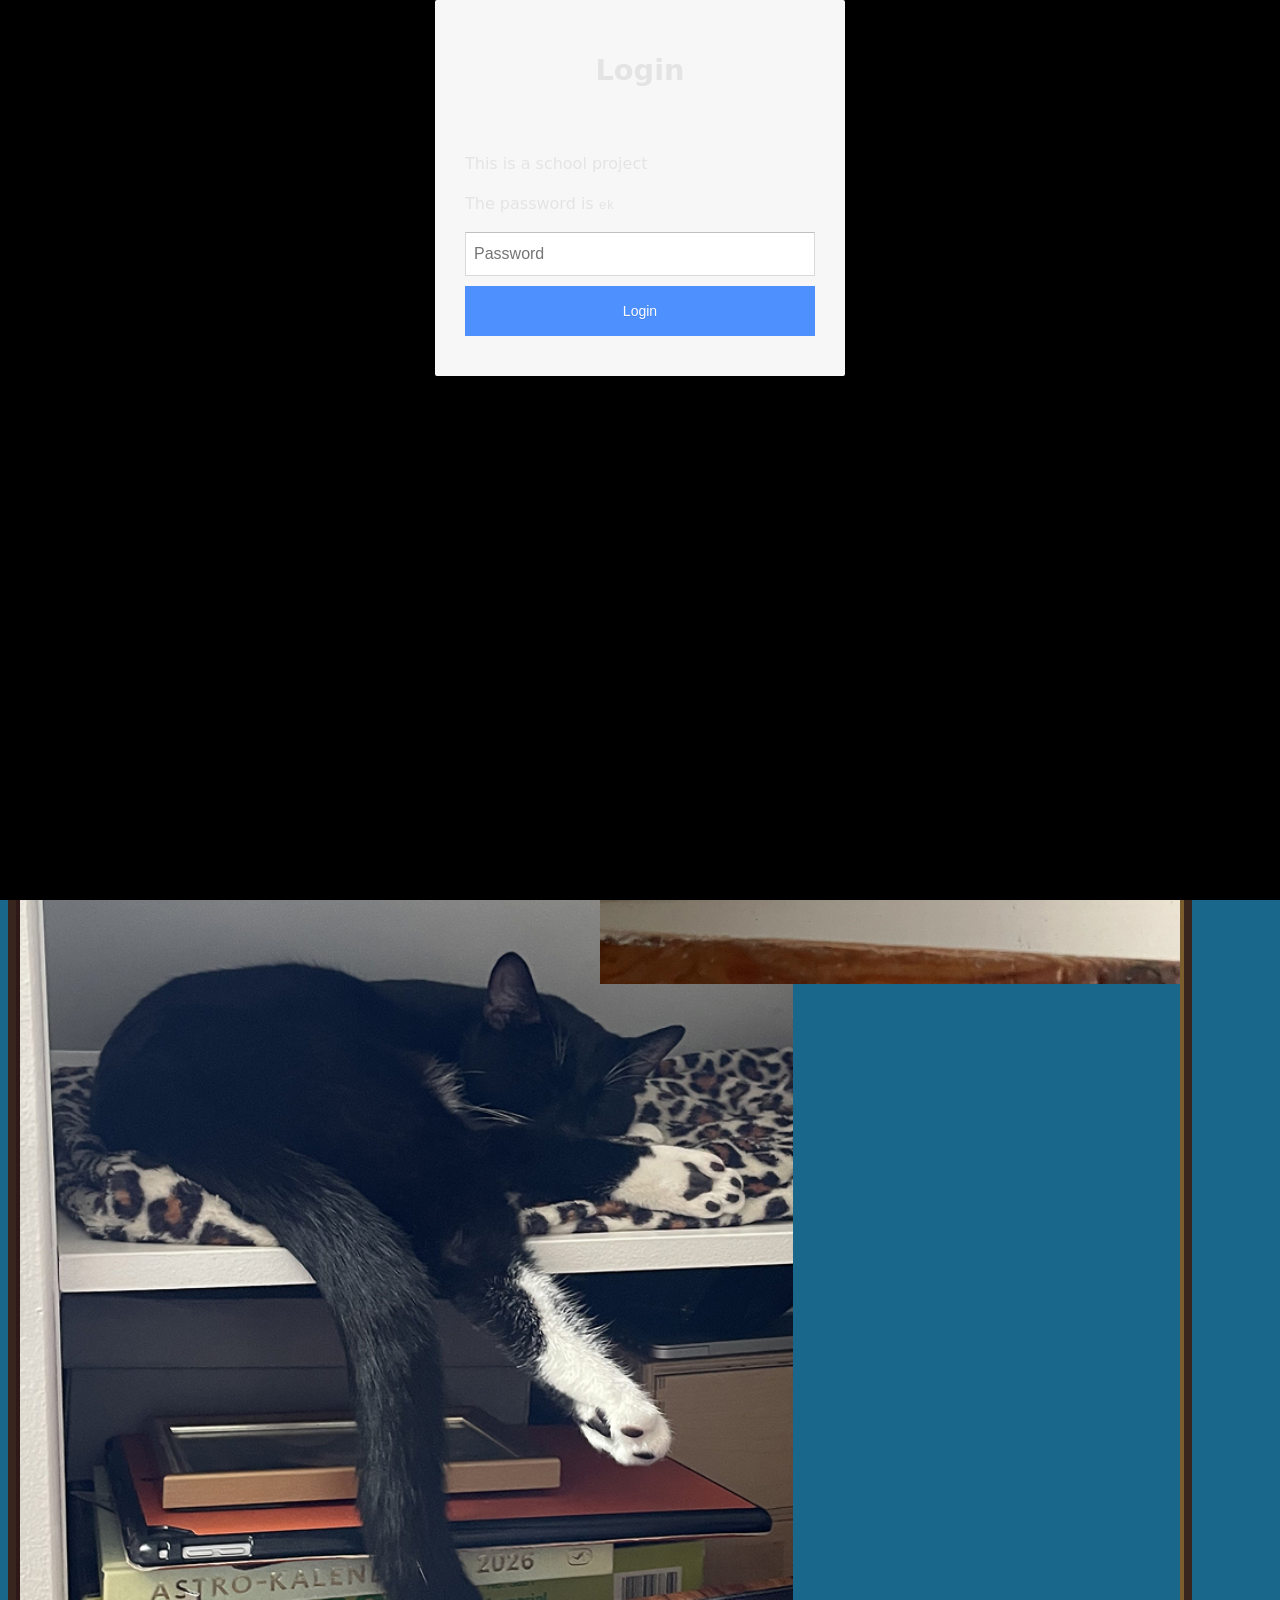
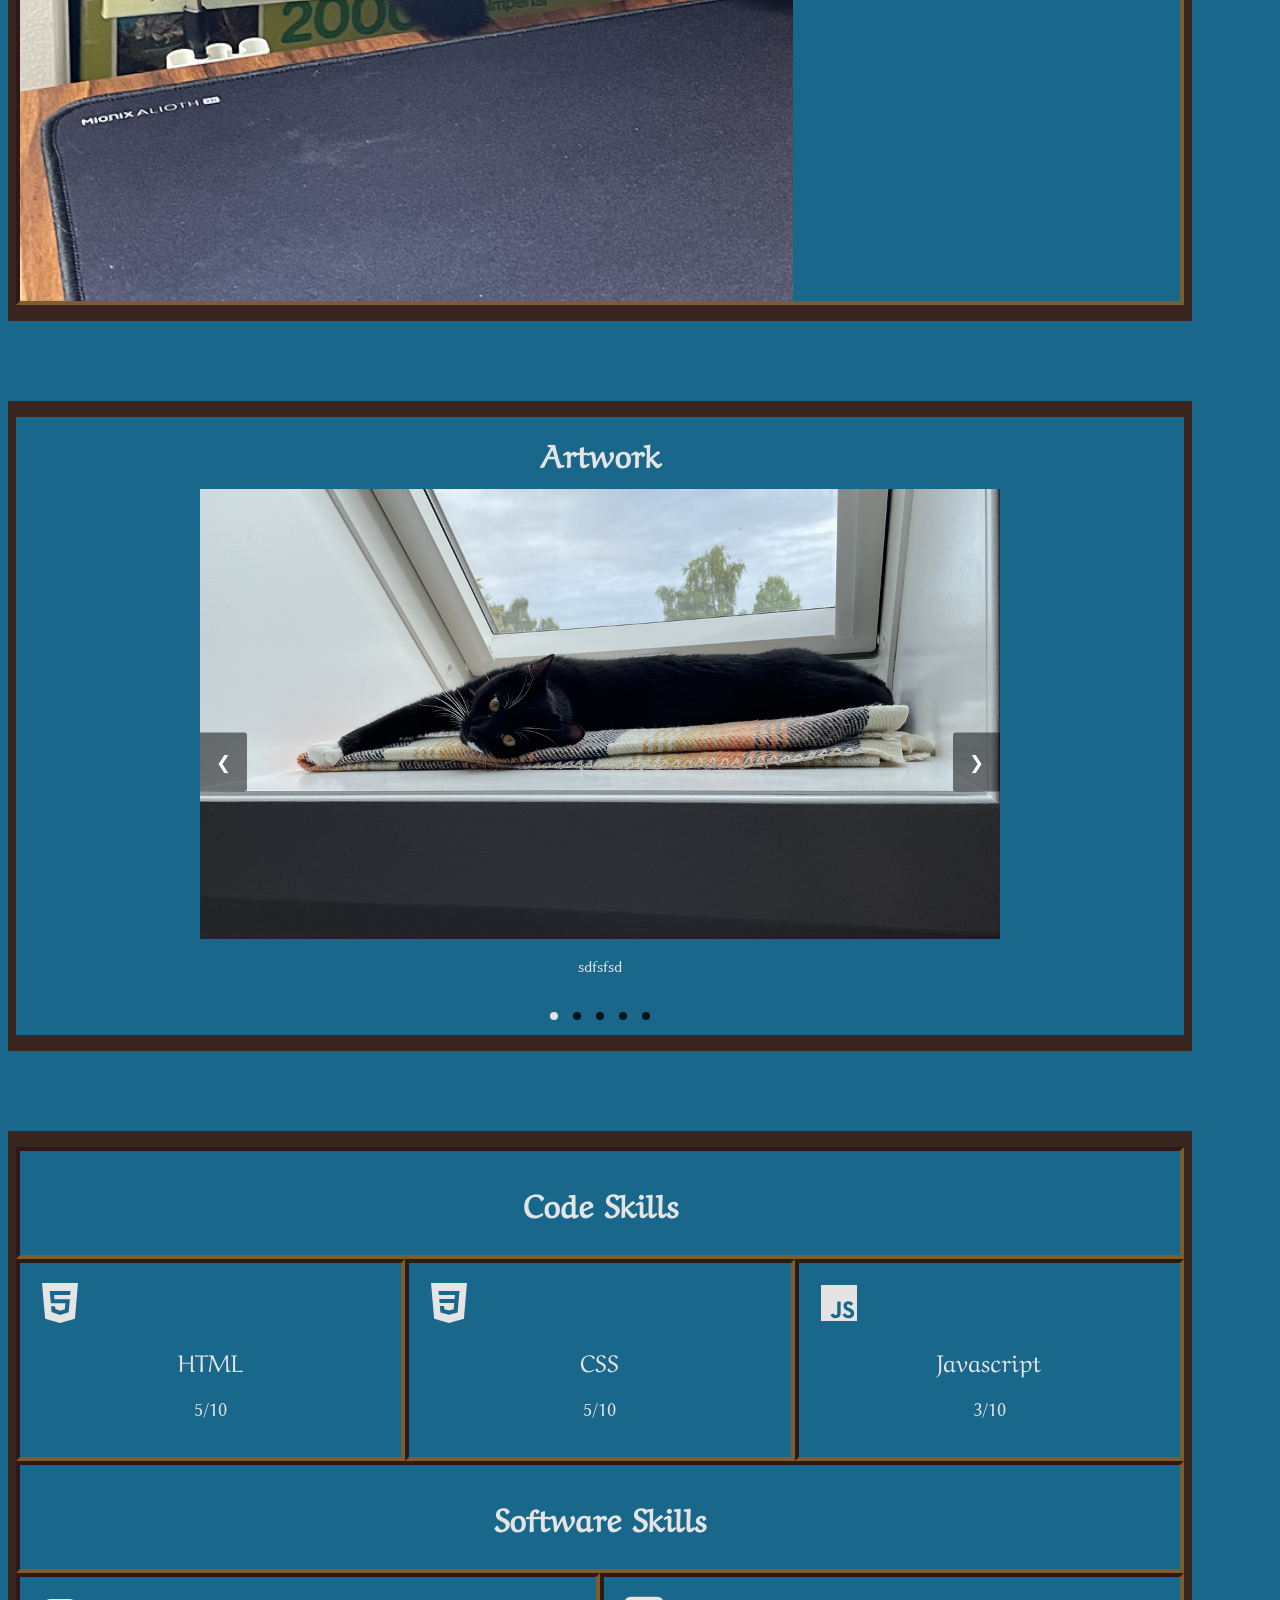
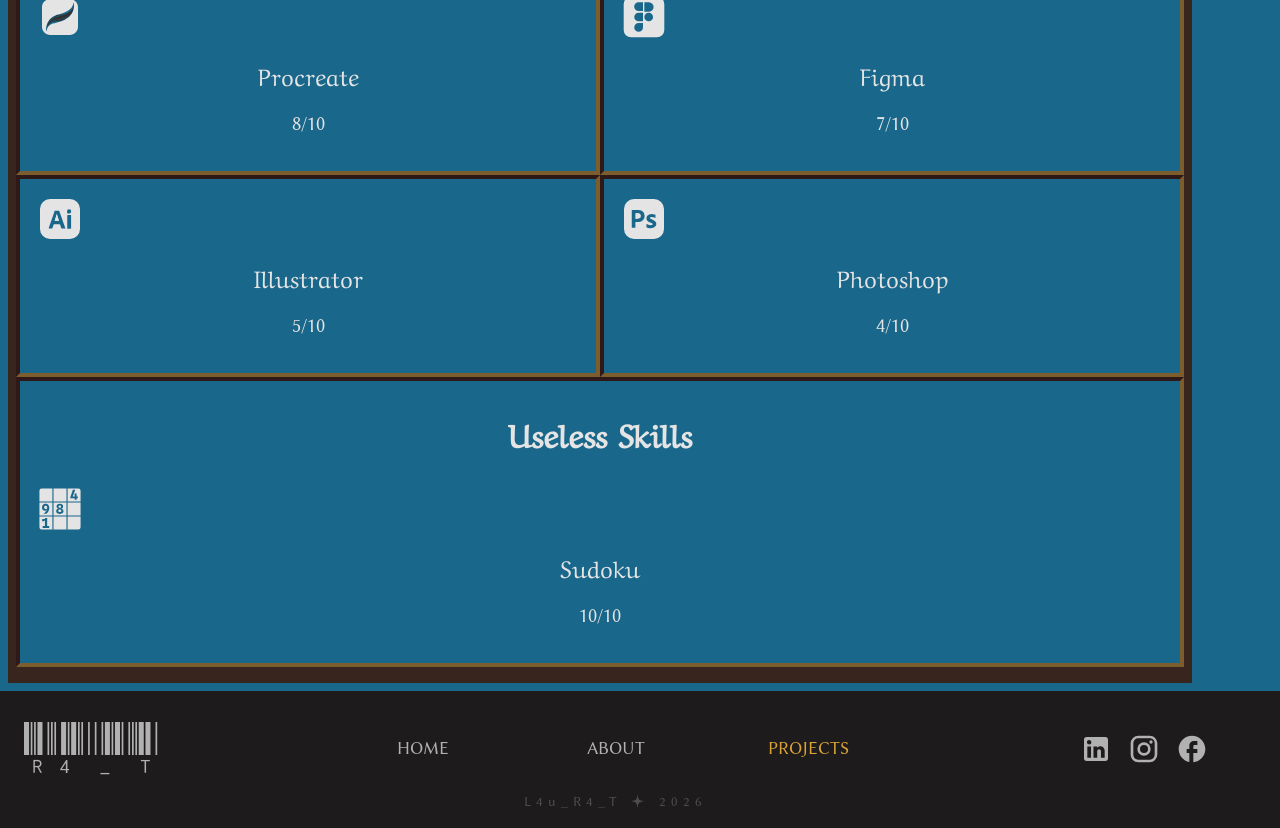
==== commit f24ef79d: "project page færdig i mobil, html ændringer skal tilføjes til de resterende, efter jeg har lavet des" ====
--- a/about.html
+++ b/about.html
@@ -193,7 +193,6 @@
             <path d="M27.811 28.665c.547 0 1 .122 1.357.364s.536.626.536 1.152c0 .489-.19.855-.568 1.097-.373.237-.815.355-1.325.355-.521 0-.97-.119-1.349-.355-.373-.242-.561-.608-.561-1.097 0-.537.179-.924.537-1.16s.821-.355 1.373-.355zm0-4.694c.431 0 .789.113 1.073.339s.426.558.426 1.01c0 .221-.053.437-.158.647a1.25 1.25 0 0 1-.489.505c-.221.132-.505.197-.852.197-.358 0-.65-.066-.876-.197a1.25 1.25 0 0 1-.489-.505 1.46 1.46 0 0 1-.15-.647c0-.452.139-.789.418-1.01s.645-.339 1.097-.339z" />
             <path d="M35.562 35.562H20.438V20.438h15.123v15.123zM27.811 21.88c-1.262 0-2.212.287-2.849.86-.636.568-.955 1.336-.955 2.304 0 .4.09.784.268 1.152.184.363.445.673.781.931.337.252.734.416 1.191.489-.784.068-1.425.34-1.925.813-.494.468-.742 1.157-.742 2.067 0 .7.187 1.294.56 1.783.373.484.878.853 1.515 1.105.642.252 1.36.378 2.154.378.789 0 1.502-.126 2.138-.378s1.141-.621 1.515-1.105c.373-.489.561-1.084.561-1.783 0-.878-.242-1.559-.726-2.043s-1.125-.758-1.925-.821c.447-.074.837-.237 1.168-.489.337-.258.597-.568.781-.931a2.58 2.58 0 0 0 .276-1.168c0-.957-.315-1.723-.947-2.296-.631-.579-1.578-.867-2.841-.867z" fill-rule="evenodd" />
           </svg>
-
           <h3>Sudoku</h3>
           <p>10/10</p>
         </div>
--- a/css/generel.css
+++ b/css/generel.css
@@ -72,7 +72,8 @@
   h2,
   h3,
   p {
-    margin: 1rem;
+    padding-inline: 1rem;
+    margin-block: 1rem;
   }
 }
 section {
@@ -93,6 +94,7 @@
   font-family: var(--h1);
   font-size: var(--h1-size);
   text-transform: uppercase;
+  text-align: center;
 }
 h2 {
   font-family: var(--h2h3);
@@ -409,21 +411,22 @@
 }
 /********************* Slideshow *********************************************/
 
+/* Lines all slides up side-by-side in a single row */
 .slideshow-container {
   max-width: 800px;
   position: relative;
   margin: auto;
-  overflow: hidden; /* Hides the slides that aren't active */
-}
-
-/* Lines all slides up side-by-side in a single row */
+  overflow: hidden; /* Hides the slides outside the box */
+}
+
+/* Lines all slides up side-by-side */
 .slide-wrapper {
   display: flex;
   width: 100%;
-  transition: transform 0.5s ease-in-out; /* Handles the smooth sliding speed */
-}
-
-/* Ensures each slide takes up exactly 100% of the container width */
+  transition: transform 0.5s ease-in-out; /* Controls slide animation speed */
+}
+
+/* Forces each slide to match the container width */
 .slide {
   min-width: 100%;
 }
@@ -432,8 +435,6 @@
   width: 100%;
   height: auto;
   display: block;
-  user-select: none; /* Prevents text/image selection highlights */
-  -webkit-user-drag: none; /* Prevents Safari image dragging glitch */
 }
 
 /* Navigation Buttons */
@@ -465,7 +466,7 @@
 /* Dots Layout */
 .dot-container {
   text-align: center;
-  padding: 0.5rem 1rem 1rem;
+  padding: 0.5rem;
 }
 
 .dot {
@@ -473,7 +474,7 @@
   height: 8px;
   width: 8px;
   margin: 0 5px;
-  background-color: #717171;
+  background-color: rgba(0, 0, 0, 0.8);
   border-radius: 50%;
   display: inline-block;
   transition: background-color 0.3s ease;
@@ -481,7 +482,7 @@
 
 .dot.active,
 .dot:hover {
-  background-color: #bbb;
+  background-color: rgb(228, 228, 228);
 }
 
 /************** Sektion designs ********************************************************/
--- a/css/layout.css
+++ b/css/layout.css
@@ -37,13 +37,44 @@
   padding: 1rem;
 }
 /* project page */
+.tema-slide {
+  display: grid;
+  grid-template-columns: minmax(1rem, 3rem) 1fr minmax(1rem, 3rem);
+  grid-template-rows: 1fr;
+  align-items: center;
+  min-height: 120px;
+  a {
+    font-size: 30px;
+    height: 100%;
+    align-content: center;
+    padding-bottom: 5px;
+  }
+}
+a.next-tema {
+  text-align: end;
+}
+a.tema-link,
+a.tema-link2 {
+  text-decoration: underline;
+  color: var(--color-text);
+}
+a.tema-link:hover,
+a.tema-link2:hover {
+  color: var(--yellow);
+}
+a.tema-link2 {
+  font-size: 20px;
+}
+img.lining.border-bottom {
+  padding: 1rem;
+}
 
 /* about */
 .art-text {
   text-align: center;
 }
 p.art-text {
-  margin: 0;
+  padding: 0;
 }
 .grid_3-1-2 {
   display: grid;
@@ -64,9 +95,6 @@
 .span {
   grid-column: 1/3;
 }
-.sudoku {
-  padding-bottom: 1rem;
-}
 section.skills {
   text-align: center;
   svg {
@@ -76,7 +104,10 @@
   h2,
   h3,
   p {
-    margin: 0;
+    padding: 0;
+  }
+  h2.sudoku {
+    padding-bottom: 1rem;
   }
   .lining {
     padding: 1rem;
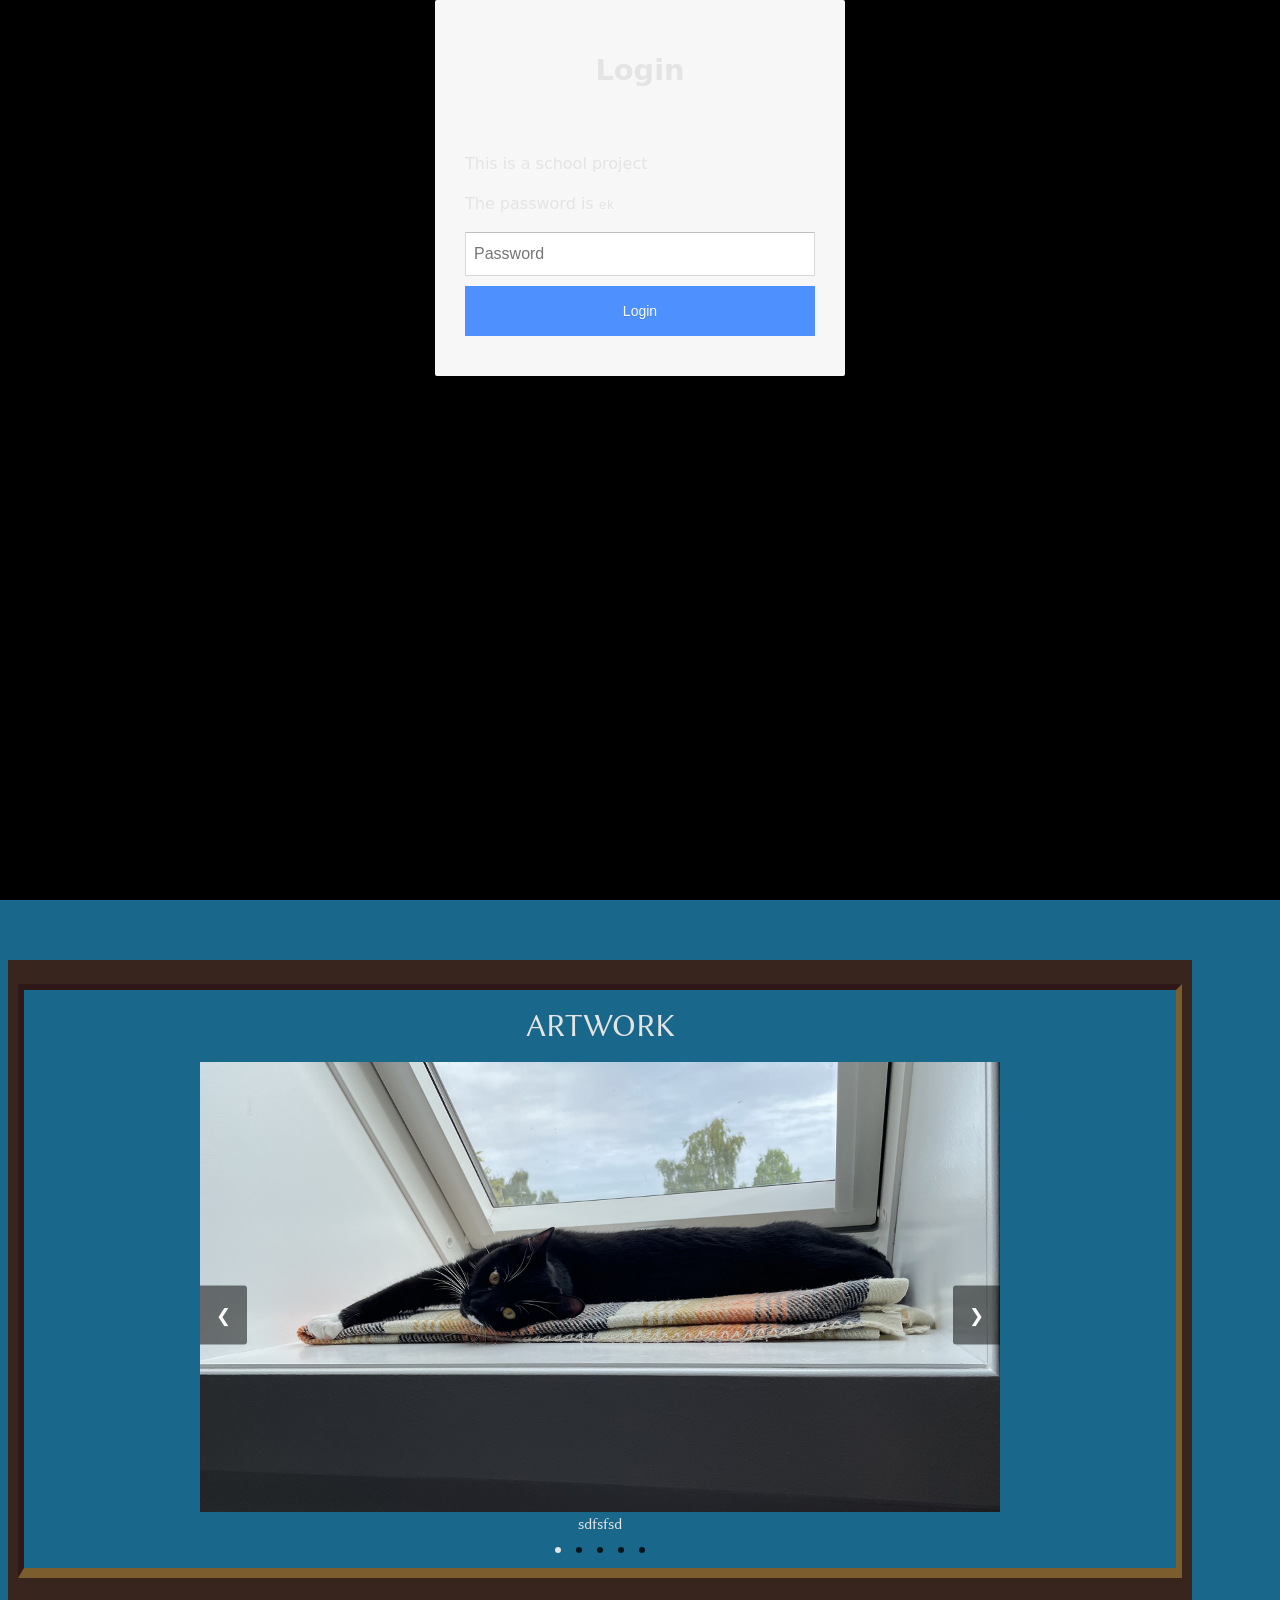
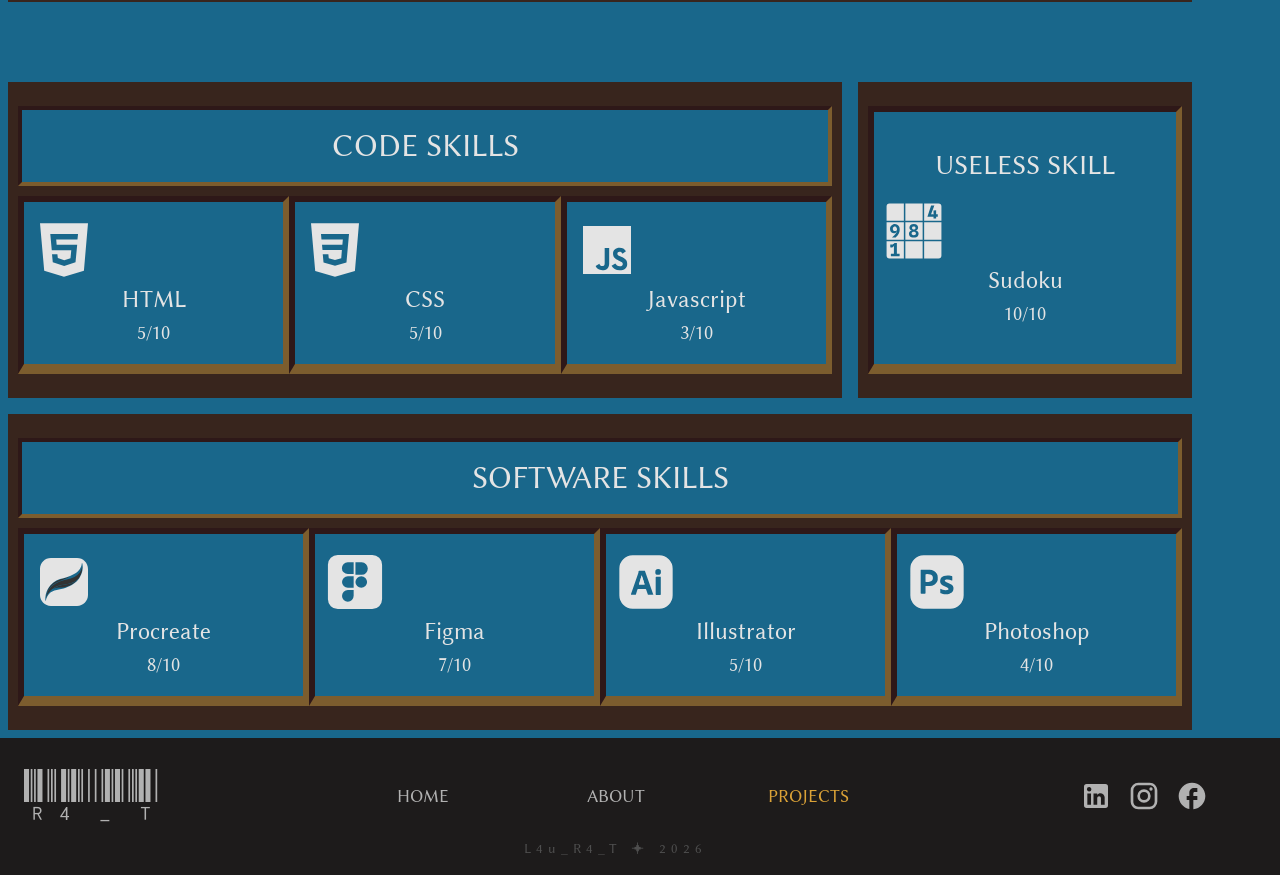
==== commit 9360da34: "alt layout er umiddelbart færdigt (mobil+desktop)" ====
--- a/about.html
+++ b/about.html
@@ -53,150 +53,160 @@
     <main>
       <h1>About</h1>
       <section class="aboutme">
-        <div class="lining">
-          <h2>Lau_R4_T?</h2>
-          <p>Lorem ipsum dolor sit amet consectetur adipisicing elit. Deleniti nostrum recusandae fugiat quia atque, minus ipsum repellat cumque ut autem?</p>
-          <p>Lorem ipsum dolor sit amet consectetur adipisicing elit. Minima natus, doloribus temporibus dolores molestias quos omnis velit numquam debitis fugiat repellendus nam assumenda nihil obcaecati nulla amet libero? Placeat earum sint omnis voluptatibus sapiente doloribus asperiores provident ab cupiditate beatae?</p>
-          <div class="grid_3-1-2">
+        <div class="lining_mobil desktop_1-1">
+          <div class="lining_desktop">
+            <h2>Lau_R4_T?</h2>
+            <p>Lorem ipsum dolor sit amet consectetur adipisicing elit. Deleniti nostrum recusandae fugiat quia atque, minus ipsum repellat cumque ut autem?</p>
+            <p>Lorem ipsum dolor sit amet consectetur adipisicing elit. Minima natus, doloribus temporibus dolores molestias quos omnis velit numquam debitis fugiat repellendus nam assumenda nihil obcaecati nulla amet libero? Placeat earum sint omnis voluptatibus sapiente doloribus asperiores provident ab cupiditate beatae?</p>
+          </div>
+          <div class="grid_3-1-2 lining_desktop">
             <img src="imgs/9-16.jpg" alt="self portrait" />
             <img src="imgs/1-1.webp" alt="picture of me" />
           </div>
         </div>
       </section>
       <section class="artwork">
-        <h2 class="art-text">Artwork</h2>
-        <div class="slideshow-container">
-          <div class="slide-wrapper">
-            <div class="slide">
-              <img src="imgs/16-9.jpg" alt="Slide 1" />
-              <p class="art-text">sdfsfsd</p>
-            </div>
-            <div class="slide">
-              <img src="imgs/16-9.jpg" alt="Slide 2" />
-              <p class="art-text">sdfsfsd</p>
-            </div>
-            <div class="slide">
-              <img src="imgs/16-9.jpg" alt="Slide 3" />
-              <p class="art-text">sdfsfsd</p>
-            </div>
-            <div class="slide">
-              <img src="imgs/16-9.jpg" alt="Slide 4" />
-              <p class="art-text">sdfsfsd</p>
-            </div>
-            <div class="slide">
-              <img src="imgs/16-9.jpg" alt="Slide 5" />
-              <p class="art-text">sdfsfsd</p>
-            </div>
-          </div>
-
-          <button class="prev" onclick="changeSlide(-1)">&#10094;</button>
-          <button class="next" onclick="changeSlide(1)">&#10095;</button>
-
-          <div class="dot-container">
-            <span class="dot active" onclick="currentSlide(0)"></span>
-            <span class="dot" onclick="currentSlide(1)"></span>
-            <span class="dot" onclick="currentSlide(2)"></span>
-            <span class="dot" onclick="currentSlide(3)"></span>
-            <span class="dot" onclick="currentSlide(4)"></span>
+        <div class="lining">
+          <h2 class="art-text">Artwork</h2>
+          <div class="slideshow-container">
+            <div class="slide-wrapper">
+              <div class="slide">
+                <img src="imgs/16-9.jpg" alt="Slide 1" />
+                <p class="art-text">sdfsfsd</p>
+              </div>
+              <div class="slide">
+                <img src="imgs/16-9.jpg" alt="Slide 2" />
+                <p class="art-text">sdfsfsd</p>
+              </div>
+              <div class="slide">
+                <img src="imgs/16-9.jpg" alt="Slide 3" />
+                <p class="art-text">sdfsfsd</p>
+              </div>
+              <div class="slide">
+                <img src="imgs/16-9.jpg" alt="Slide 4" />
+                <p class="art-text">sdfsfsd</p>
+              </div>
+              <div class="slide">
+                <img src="imgs/16-9.jpg" alt="Slide 5" />
+                <p class="art-text">sdfsfsd</p>
+              </div>
+            </div>
+
+            <button class="prev" onclick="changeSlide(-1)">&#10094;</button>
+            <button class="next" onclick="changeSlide(1)">&#10095;</button>
+
+            <div class="dot-container">
+              <span class="dot active" onclick="currentSlide(0)"></span>
+              <span class="dot" onclick="currentSlide(1)"></span>
+              <span class="dot" onclick="currentSlide(2)"></span>
+              <span class="dot" onclick="currentSlide(3)"></span>
+              <span class="dot" onclick="currentSlide(4)"></span>
+            </div>
           </div>
         </div>
       </section>
-      <section class="skills">
-        <div class="lining">
-          <h2>Code Skills</h2>
-        </div>
-        <div class="grid_1-1-1">
+      <div class="desktop_5-2">
+        <section class="skills code">
+          <div class="s-lining">
+            <h2>Code Skills</h2>
+          </div>
+          <div class="flex border-top">
+            <div class="lining">
+              <svg xmlns="http://www.w3.org/2000/svg" viewBox="0 0 24 24">
+                <path fill="currentColor" d="m3 2l1.578 17.824L12 22l7.467-2.175L21 2zm14.049 6.048H9.075l.172 2.016h7.697l-.626 6.565l-4.246 1.381l-4.281-1.455l-.288-2.932h2.024l.16 1.411l2.4.815l2.346-.763l.297-3.005H7.416l-.562-6.05h10.412z" />
+              </svg>
+
+              <h3>HTML</h3>
+              <p>5/10</p>
+            </div>
+            <div class="lining">
+              <svg xmlns="http://www.w3.org/2000/svg" viewBox="0 0 24 24">
+                <path fill="currentColor" d="m3 2l1.578 17.834L12 22l7.468-2.165L21 2zm13.3 14.722l-4.293 1.204H12l-4.297-1.204l-.297-3.167h2.108l.15 1.526l2.335.639l2.34-.64l.245-3.05h-7.27l-.187-2.006h7.64l.174-2.006H6.924l-.176-2.006h10.506z" />
+              </svg>
+
+              <h3>CSS</h3>
+              <p>5/10</p>
+            </div>
+            <div class="lining">
+              <svg xmlns="http://www.w3.org/2000/svg" viewBox="0 0 24 24">
+                <path fill="currentColor" d="M3 3v18h18V3zm9.813 14.023c0 1.77-1.045 2.584-2.555 2.584c-1.335 0-2.12-.697-2.526-1.568l1.394-.871c.232.493.493.87 1.103.87c.58 0 .9-.203.9-1.073v-5.69h1.684zm4.006 2.584c-1.567 0-2.583-.784-3.106-1.713l1.394-.813c.377.58.87 1.016 1.683 1.016c.697 0 1.133-.32 1.133-.871c0-.58-.436-.784-1.22-1.133l-.406-.174c-1.22-.493-2.033-1.19-2.033-2.584c0-1.277.93-2.206 2.468-2.206c1.075 0 1.83.378 2.38 1.364l-1.305.871c-.29-.493-.581-.725-1.104-.725c-.493 0-.813.32-.813.726c0 .493.32.696 1.017 1.016l.406.174c1.422.61 2.264 1.22 2.264 2.67c.03 1.54-1.16 2.381-2.758 2.381" />
+              </svg>
+              <h3>Java&shy;script</h3>
+              <p>3/10</p>
+            </div>
+          </div>
+        </section>
+
+        <section class="skills software">
+          <div class="s-lining">
+            <h2>Software Skills</h2>
+          </div>
+          <div class="grid_1-1 border-top">
+            <div class="lining">
+              <svg width="24" height="24" viewBox="0 0 24 24" fill="none" xmlns="http://www.w3.org/2000/svg">
+                <g id="Frame 48">
+                  <g id="Subtract">
+                    <path d="M18.8319 5.9955C18.8511 6.24373 18.8622 6.52632 18.8543 6.83058C18.7897 8.14102 18.3734 9.36065 17.6172 10.4557C16.4112 11.9335 14.4839 12.5514 12.6629 12.839C11.373 13.0428 10.1266 13.1847 8.94224 13.7786C8.02582 14.2381 7.18983 14.8746 6.55086 15.6795C5.92095 16.3768 5.47961 17.2321 5.21207 18.1299C5.37627 16.7724 5.92434 15.4653 6.76121 14.3855C7.96185 12.8362 9.66037 11.9845 11.5129 11.4588C13.4873 10.8986 15.6873 10.6505 17.2466 9.18519C18.1383 8.34718 18.698 7.20948 18.8319 5.9955Z" fill="#323232" />
+                    <path d="M14.2095 9.92884C13.2166 10.4469 12.1838 10.8875 11.1819 11.3883C9.51761 11.8877 7.98202 12.6834 6.84569 14.0259C6.19017 14.8032 5.6647 15.7194 5.36466 16.694C5.59212 15.6604 6.09039 14.2917 7.18103 13.1403L7.40776 12.913L7.75172 12.6013C8.57 11.9009 9.49209 11.3895 10.5328 11.0635C11.7602 10.679 13.0134 10.4141 14.2095 9.92884Z" fill="#323232" />
+                    <path d="M16.5 11.747L16.119 12.0492C15.2453 12.721 14.4717 13.1647 13.7707 13.4607L13.7681 13.4468H13.7017C13.6912 13.4468 13.685 13.4469 13.6595 13.4607L13.6586 13.459C13.5913 13.5012 13.5234 13.5425 13.456 13.5844C12.5816 13.9264 11.6532 14.0334 10.7224 14.0781C9.7222 14.1263 8.71985 14.1713 7.82155 14.6642C8.74072 13.9686 9.81595 13.4802 10.9483 13.2605C12.0196 13.0532 13.1095 12.9795 14.1664 12.6918C15.0965 12.4385 16.0078 12.0418 16.7853 11.4658L16.5 11.747Z" fill="#323232" />
+                    <path
+                      fill-rule="evenodd"
+                      clip-rule="evenodd"
+                      d="M16.9095 3C19.1672 3.00007 21 4.83318 21 7.09095V16.9091C21 19.1668 19.1672 20.9999 16.9095 21H7.09138C4.8336 21 3 19.1669 3 16.9091V7.09095C3.00016 4.83331 4.83375 3.00006 7.09138 3H16.9095ZM18.781 4.92966L18.6759 4.93576C18.5991 6.6547 17.3912 8.12264 15.9466 8.9196C15.0036 9.43991 14.0158 9.87123 12.9897 10.1988C12.1678 10.4612 11.3244 10.6494 10.5009 10.9059C8.60101 11.4973 6.93716 12.7621 5.98707 14.5301C5.26826 15.8675 4.86336 17.5428 5.0069 19.0634L5.02328 19.0616L5.11293 19.0634L5.16552 19.0712C5.39292 17.9363 5.99323 16.6971 6.91293 15.9756C7.77774 15.297 9.0444 15.0948 10.0828 14.8261C11.2024 14.5362 12.5099 14.3449 13.5138 13.7377C14.407 13.4047 15.4173 12.8414 16.6034 11.8707L16.6078 11.8663C17.043 11.4568 17.4262 11.0142 17.7466 10.5506C18.858 8.94204 19.3264 6.83467 18.8336 4.92008L18.781 4.92966Z"
+                      fill="currentColor"
+                    />
+                  </g>
+                </g>
+              </svg>
+
+              <h3>Pro&shy;create</h3>
+              <p>8/10</p>
+            </div>
+            <div class="lining">
+              <svg xmlns="http://www.w3.org/2000/svg" width="24" height="24" viewBox="-1 -1 26 26">
+                <path fill="currentColor" fill-rule="evenodd" d="M5 1a4 4 0 0 0-4 4v14a4 4 0 0 0 4 4h14a4 4 0 0 0 4-4V5a4 4 0 0 0-4-4zm4.09 3h2.364v4.727H9.091A2.364 2.364 0 1 1 9.09 4m3.092 5.09V4h2.545a2.546 2.546 0 0 1 0 5.09zm2.363 5.274a2.364 2.364 0 1 0 0-4.728a2.364 2.364 0 0 0 0 4.728m-3.09 0V9.636H9.09a2.364 2.364 0 0 0 0 4.728zm0 3.272v-2.363H9.09a2.364 2.364 0 1 0 2.364 2.363Z" clip-rule="evenodd" />
+              </svg>
+
+              <h3>Figma</h3>
+              <p>7/10</p>
+            </div>
+            <div class="lining">
+              <svg xmlns="http://www.w3.org/2000/svg" width="24" height="24" viewBox="0 0 24 24">
+                <path fill="currentColor" d="M10.41 9.48c.35 1.14.71 2.28 1.07 3.44H9.36c.36-1.16.7-2.3 1.05-3.44" />
+                <path fill="currentColor" d="M17 2H7a5 5 0 0 0-5 5v10a5 5 0 0 0 5 5h10a5 5 0 0 0 5-5V7a5 5 0 0 0-5-5m-2.51 14.78h-1.56a.24.24 0 0 1-.27-.2c-.19-.56-.39-1.12-.58-1.69a.27.27 0 0 0-.32-.22H9.1a.27.27 0 0 0-.33.23c-.17.56-.36 1.1-.53 1.66a.26.26 0 0 1-.31.22H6.56c-.24 0-.26 0-.18-.25l2.16-6.23c.2-.57.4-1.14.58-1.71a2 2 0 0 0 .08-.52c0-.21.08-.26.27-.25h1.91c.14 0 .21 0 .26.19l2.46 6.93c.19.54.38 1.07.56 1.6c.08.22.07.24-.17.24m3.06-.17c0 .17-.07.22-.23.22h-1.44c-.2 0-.25-.08-.25-.26v-6.28c0-.2.06-.28.27-.27h1.41c.16 0 .24 0 .24.22q-.01 3.18 0 6.37m-1-7.3a1 1 0 0 1-1.06-1.08a1.07 1.07 0 0 1 1.1-1.06a1 1 0 0 1 1 1.08a1 1 0 0 1-1 1.06z" />
+                <path fill="currentColor" d="M11.48 12.92H9.36c.36-1.16.7-2.3 1-3.44c.4 1.14.76 2.28 1.12 3.44" />
+              </svg>
+
+              <h3>Illustra&shy;tor</h3>
+              <p>5/10</p>
+            </div>
+            <div class="lining">
+              <svg xmlns="http://www.w3.org/2000/svg" width="24" height="24" viewBox="0 0 24 24">
+                <path fill="currentColor" d="M10.45 10.48a1.3 1.3 0 0 1-1 1.33a4.8 4.8 0 0 1-1.61.19c-.14 0-.15-.09-.15-.19V9.26c0-.07.07-.19.11-.19a4.9 4.9 0 0 1 1.71.11a1.28 1.28 0 0 1 .94 1.3" />
+                <path fill="currentColor" d="M17 2H7a5 5 0 0 0-5 5v10a5 5 0 0 0 5 5h10a5 5 0 0 0 5-5V7a5 5 0 0 0-5-5m-6 11a3.5 3.5 0 0 1-1.68.54H7.98c-.28 0-.28 0-.28.27v2.32c0 .2-.06.26-.26.26H6.12c-.19 0-.24-.07-.24-.25V7.71c0-.2 0-.26.25-.26h3.13a3.34 3.34 0 0 1 1.62.47a2.75 2.75 0 0 1 1.4 2.39A2.83 2.83 0 0 1 11 13m5.92 3.3a4.6 4.6 0 0 1-2.73.19q-.409-.09-.8-.24a.29.29 0 0 1-.16-.2v-1.51c.32.12.62.26.93.36a3.66 3.66 0 0 0 1.61.14q.162-.03.31-.1a.37.37 0 0 0 .08-.63a4 4 0 0 0-.73-.4c-.41-.2-.83-.36-1.22-.59a1.82 1.82 0 0 1-1-1.93a2 2 0 0 1 1.36-1.63a4.2 4.2 0 0 1 2-.17c.32 0 .63.12.95.18c.17 0 .23.14.22.31v1.17c0 .22-.05.24-.25.16a3.87 3.87 0 0 0-2-.34a.9.9 0 0 0-.28.08a.37.37 0 0 0-.1.63q.434.289.91.5c.38.19.78.34 1.15.55a1.73 1.73 0 0 1 1 1.79a1.92 1.92 0 0 1-1.26 1.64z" />
+              </svg>
+              <h3>Photo&shy;shop</h3>
+              <p>4/10</p>
+            </div>
+          </div>
+        </section>
+        <section class="useless skills">
           <div class="lining">
-            <svg xmlns="http://www.w3.org/2000/svg" viewBox="0 0 24 24">
-              <path fill="currentColor" d="m3 2l1.578 17.824L12 22l7.467-2.175L21 2zm14.049 6.048H9.075l.172 2.016h7.697l-.626 6.565l-4.246 1.381l-4.281-1.455l-.288-2.932h2.024l.16 1.411l2.4.815l2.346-.763l.297-3.005H7.416l-.562-6.05h10.412z" />
+            <h2 class="sudoku">Useless Skill</h2>
+            <?xml version="1.0" encoding="UTF-8"?>
+            <svg fill="currentColor" viewBox="0 0 56 56" xmlns="http://www.w3.org/2000/svg">
+              <path d="M4 6.63A2.63 2.63 0 0 1 6.63 4h12.493v15.123H4V6.63zM20.438 4h15.123v15.123H20.438V4zm16.439 16.438H52v15.123H36.877V20.438zM20.438 36.877h15.123V52H20.438V36.877zm16.439 0H52V49.37A2.63 2.63 0 0 1 49.37 52H36.877V36.877z" />
+              <path d="M19.123 52H6.63A2.63 2.63 0 0 1 4 49.37V36.877h15.123V52zm-8.287-13.445c-.074.273-.245.51-.513.71a3.16 3.16 0 0 1-.955.458c-.368.111-.744.166-1.128.166s-.729-.061-1.034-.182v2.486c.352.116.705.173 1.058.173s.686-.06 1.002-.181a2.31 2.31 0 0 0 .844-.552 2.58 2.58 0 0 0 .576-.955l-.182.836c-.053.321-.078.739-.078 1.255l-.012 5.137H7.766v2.122h7.646v-2.122h-2.391v-9.351h-2.185zM49.37 4A2.63 2.63 0 0 1 52 6.63v12.493H36.877V4H49.37zm-6.391 1.678l-3.235 9.784h5.338l-.005 1.689h2.288v-1.689h1.444l.008-2.13h-1.452V9.931l-2.288.04.008 2.036.023.592a1.13 1.13 0 0 0 .174.521c.1.142.268.213.505.213H42.86l.245-.434 2.723-7.22h-2.849z" fill-rule="evenodd" />
+              <path d="M11.238 24.152c.416 0 .76.102 1.034.308s.478.479.615.821.205.72.205 1.136l-.008.505c-.005.226-.029.392-.071.497-.132.142-.287.263-.466.363a2.18 2.18 0 0 1-.607.229c-.232.053-.495.079-.789.079-.516 0-.926-.176-1.231-.529-.305-.358-.458-.866-.458-1.523a2.19 2.19 0 0 1 .198-.931c.131-.289.326-.521.584-.694.263-.174.594-.26.994-.26z" />
+              <path d="M19.123 35.562H4V20.438h15.123v15.123zm-7.901-13.619c-.573 0-1.116.1-1.626.3-.505.195-.952.476-1.341.844a3.89 3.89 0 0 0-.915 1.302c-.221.5-.331 1.055-.331 1.665 0 .857.15 1.573.449 2.146s.705 1.005 1.216 1.294c.51.284 1.078.426 1.704.426.5 0 .913-.084 1.239-.252.331-.168.599-.379.805-.631s.364-.505.474-.758l.164-.373c-.04.38-.146.765-.322 1.154a7.49 7.49 0 0 1-.837 1.404c-.337.452-.702.881-1.097 1.286L9.66 32.824l-.955.765h3.329c.279-.184.611-.484.995-.9.389-.421.77-.931 1.144-1.531.379-.605.692-1.278.939-2.02.252-.742.378-1.526.378-2.351 0-1.047-.189-1.928-.568-2.644-.373-.721-.884-1.268-1.531-1.641-.642-.373-1.365-.56-2.17-.56z" fill-rule="evenodd" />
+              <path d="M27.811 28.665c.547 0 1 .122 1.357.364s.536.626.536 1.152c0 .489-.19.855-.568 1.097-.373.237-.815.355-1.325.355-.521 0-.97-.119-1.349-.355-.373-.242-.561-.608-.561-1.097 0-.537.179-.924.537-1.16s.821-.355 1.373-.355zm0-4.694c.431 0 .789.113 1.073.339s.426.558.426 1.01c0 .221-.053.437-.158.647a1.25 1.25 0 0 1-.489.505c-.221.132-.505.197-.852.197-.358 0-.65-.066-.876-.197a1.25 1.25 0 0 1-.489-.505 1.46 1.46 0 0 1-.15-.647c0-.452.139-.789.418-1.01s.645-.339 1.097-.339z" />
+              <path d="M35.562 35.562H20.438V20.438h15.123v15.123zM27.811 21.88c-1.262 0-2.212.287-2.849.86-.636.568-.955 1.336-.955 2.304 0 .4.09.784.268 1.152.184.363.445.673.781.931.337.252.734.416 1.191.489-.784.068-1.425.34-1.925.813-.494.468-.742 1.157-.742 2.067 0 .7.187 1.294.56 1.783.373.484.878.853 1.515 1.105.642.252 1.36.378 2.154.378.789 0 1.502-.126 2.138-.378s1.141-.621 1.515-1.105c.373-.489.561-1.084.561-1.783 0-.878-.242-1.559-.726-2.043s-1.125-.758-1.925-.821c.447-.074.837-.237 1.168-.489.337-.258.597-.568.781-.931a2.58 2.58 0 0 0 .276-1.168c0-.957-.315-1.723-.947-2.296-.631-.579-1.578-.867-2.841-.867z" fill-rule="evenodd" />
             </svg>
-
-            <h3>HTML</h3>
-            <p>5/10</p>
-          </div>
-          <div class="lining">
-            <svg xmlns="http://www.w3.org/2000/svg" viewBox="0 0 24 24">
-              <path fill="currentColor" d="m3 2l1.578 17.834L12 22l7.468-2.165L21 2zm13.3 14.722l-4.293 1.204H12l-4.297-1.204l-.297-3.167h2.108l.15 1.526l2.335.639l2.34-.64l.245-3.05h-7.27l-.187-2.006h7.64l.174-2.006H6.924l-.176-2.006h10.506z" />
-            </svg>
-
-            <h3>CSS</h3>
-            <p>5/10</p>
-          </div>
-          <div class="lining">
-            <svg xmlns="http://www.w3.org/2000/svg" viewBox="0 0 24 24">
-              <path fill="currentColor" d="M3 3v18h18V3zm9.813 14.023c0 1.77-1.045 2.584-2.555 2.584c-1.335 0-2.12-.697-2.526-1.568l1.394-.871c.232.493.493.87 1.103.87c.58 0 .9-.203.9-1.073v-5.69h1.684zm4.006 2.584c-1.567 0-2.583-.784-3.106-1.713l1.394-.813c.377.58.87 1.016 1.683 1.016c.697 0 1.133-.32 1.133-.871c0-.58-.436-.784-1.22-1.133l-.406-.174c-1.22-.493-2.033-1.19-2.033-2.584c0-1.277.93-2.206 2.468-2.206c1.075 0 1.83.378 2.38 1.364l-1.305.871c-.29-.493-.581-.725-1.104-.725c-.493 0-.813.32-.813.726c0 .493.32.696 1.017 1.016l.406.174c1.422.61 2.264 1.22 2.264 2.67c.03 1.54-1.16 2.381-2.758 2.381" />
-            </svg>
-            <h3>Java&shy;script</h3>
-            <p>3/10</p>
-          </div>
-        </div>
-        <div class="grid_1-1">
-          <div class="lining span">
-            <h2>Software Skills</h2>
-          </div>
-
-          <div class="lining">
-            <svg width="24" height="24" viewBox="0 0 24 24" fill="none" xmlns="http://www.w3.org/2000/svg">
-              <g id="Frame 48">
-                <g id="Subtract">
-                  <path d="M18.8319 5.9955C18.8511 6.24373 18.8622 6.52632 18.8543 6.83058C18.7897 8.14102 18.3734 9.36065 17.6172 10.4557C16.4112 11.9335 14.4839 12.5514 12.6629 12.839C11.373 13.0428 10.1266 13.1847 8.94224 13.7786C8.02582 14.2381 7.18983 14.8746 6.55086 15.6795C5.92095 16.3768 5.47961 17.2321 5.21207 18.1299C5.37627 16.7724 5.92434 15.4653 6.76121 14.3855C7.96185 12.8362 9.66037 11.9845 11.5129 11.4588C13.4873 10.8986 15.6873 10.6505 17.2466 9.18519C18.1383 8.34718 18.698 7.20948 18.8319 5.9955Z" fill="#323232" />
-                  <path d="M14.2095 9.92884C13.2166 10.4469 12.1838 10.8875 11.1819 11.3883C9.51761 11.8877 7.98202 12.6834 6.84569 14.0259C6.19017 14.8032 5.6647 15.7194 5.36466 16.694C5.59212 15.6604 6.09039 14.2917 7.18103 13.1403L7.40776 12.913L7.75172 12.6013C8.57 11.9009 9.49209 11.3895 10.5328 11.0635C11.7602 10.679 13.0134 10.4141 14.2095 9.92884Z" fill="#323232" />
-                  <path d="M16.5 11.747L16.119 12.0492C15.2453 12.721 14.4717 13.1647 13.7707 13.4607L13.7681 13.4468H13.7017C13.6912 13.4468 13.685 13.4469 13.6595 13.4607L13.6586 13.459C13.5913 13.5012 13.5234 13.5425 13.456 13.5844C12.5816 13.9264 11.6532 14.0334 10.7224 14.0781C9.7222 14.1263 8.71985 14.1713 7.82155 14.6642C8.74072 13.9686 9.81595 13.4802 10.9483 13.2605C12.0196 13.0532 13.1095 12.9795 14.1664 12.6918C15.0965 12.4385 16.0078 12.0418 16.7853 11.4658L16.5 11.747Z" fill="#323232" />
-                  <path
-                    fill-rule="evenodd"
-                    clip-rule="evenodd"
-                    d="M16.9095 3C19.1672 3.00007 21 4.83318 21 7.09095V16.9091C21 19.1668 19.1672 20.9999 16.9095 21H7.09138C4.8336 21 3 19.1669 3 16.9091V7.09095C3.00016 4.83331 4.83375 3.00006 7.09138 3H16.9095ZM18.781 4.92966L18.6759 4.93576C18.5991 6.6547 17.3912 8.12264 15.9466 8.9196C15.0036 9.43991 14.0158 9.87123 12.9897 10.1988C12.1678 10.4612 11.3244 10.6494 10.5009 10.9059C8.60101 11.4973 6.93716 12.7621 5.98707 14.5301C5.26826 15.8675 4.86336 17.5428 5.0069 19.0634L5.02328 19.0616L5.11293 19.0634L5.16552 19.0712C5.39292 17.9363 5.99323 16.6971 6.91293 15.9756C7.77774 15.297 9.0444 15.0948 10.0828 14.8261C11.2024 14.5362 12.5099 14.3449 13.5138 13.7377C14.407 13.4047 15.4173 12.8414 16.6034 11.8707L16.6078 11.8663C17.043 11.4568 17.4262 11.0142 17.7466 10.5506C18.858 8.94204 19.3264 6.83467 18.8336 4.92008L18.781 4.92966Z"
-                    fill="currentColor"
-                  />
-                </g>
-              </g>
-            </svg>
-
-            <h3>Pro&shy;create</h3>
-            <p>8/10</p>
-          </div>
-          <div class="lining">
-            <svg xmlns="http://www.w3.org/2000/svg" width="24" height="24" viewBox="-1 -1 26 26">
-              <path fill="currentColor" fill-rule="evenodd" d="M5 1a4 4 0 0 0-4 4v14a4 4 0 0 0 4 4h14a4 4 0 0 0 4-4V5a4 4 0 0 0-4-4zm4.09 3h2.364v4.727H9.091A2.364 2.364 0 1 1 9.09 4m3.092 5.09V4h2.545a2.546 2.546 0 0 1 0 5.09zm2.363 5.274a2.364 2.364 0 1 0 0-4.728a2.364 2.364 0 0 0 0 4.728m-3.09 0V9.636H9.09a2.364 2.364 0 0 0 0 4.728zm0 3.272v-2.363H9.09a2.364 2.364 0 1 0 2.364 2.363Z" clip-rule="evenodd" />
-            </svg>
-
-            <h3>Figma</h3>
-            <p>7/10</p>
-          </div>
-          <div class="lining">
-            <svg xmlns="http://www.w3.org/2000/svg" width="24" height="24" viewBox="0 0 24 24">
-              <path fill="currentColor" d="M10.41 9.48c.35 1.14.71 2.28 1.07 3.44H9.36c.36-1.16.7-2.3 1.05-3.44" />
-              <path fill="currentColor" d="M17 2H7a5 5 0 0 0-5 5v10a5 5 0 0 0 5 5h10a5 5 0 0 0 5-5V7a5 5 0 0 0-5-5m-2.51 14.78h-1.56a.24.24 0 0 1-.27-.2c-.19-.56-.39-1.12-.58-1.69a.27.27 0 0 0-.32-.22H9.1a.27.27 0 0 0-.33.23c-.17.56-.36 1.1-.53 1.66a.26.26 0 0 1-.31.22H6.56c-.24 0-.26 0-.18-.25l2.16-6.23c.2-.57.4-1.14.58-1.71a2 2 0 0 0 .08-.52c0-.21.08-.26.27-.25h1.91c.14 0 .21 0 .26.19l2.46 6.93c.19.54.38 1.07.56 1.6c.08.22.07.24-.17.24m3.06-.17c0 .17-.07.22-.23.22h-1.44c-.2 0-.25-.08-.25-.26v-6.28c0-.2.06-.28.27-.27h1.41c.16 0 .24 0 .24.22q-.01 3.18 0 6.37m-1-7.3a1 1 0 0 1-1.06-1.08a1.07 1.07 0 0 1 1.1-1.06a1 1 0 0 1 1 1.08a1 1 0 0 1-1 1.06z" />
-              <path fill="currentColor" d="M11.48 12.92H9.36c.36-1.16.7-2.3 1-3.44c.4 1.14.76 2.28 1.12 3.44" />
-            </svg>
-
-            <h3>Illustra&shy;tor</h3>
-            <p>5/10</p>
-          </div>
-          <div class="lining">
-            <svg xmlns="http://www.w3.org/2000/svg" width="24" height="24" viewBox="0 0 24 24">
-              <path fill="currentColor" d="M10.45 10.48a1.3 1.3 0 0 1-1 1.33a4.8 4.8 0 0 1-1.61.19c-.14 0-.15-.09-.15-.19V9.26c0-.07.07-.19.11-.19a4.9 4.9 0 0 1 1.71.11a1.28 1.28 0 0 1 .94 1.3" />
-              <path fill="currentColor" d="M17 2H7a5 5 0 0 0-5 5v10a5 5 0 0 0 5 5h10a5 5 0 0 0 5-5V7a5 5 0 0 0-5-5m-6 11a3.5 3.5 0 0 1-1.68.54H7.98c-.28 0-.28 0-.28.27v2.32c0 .2-.06.26-.26.26H6.12c-.19 0-.24-.07-.24-.25V7.71c0-.2 0-.26.25-.26h3.13a3.34 3.34 0 0 1 1.62.47a2.75 2.75 0 0 1 1.4 2.39A2.83 2.83 0 0 1 11 13m5.92 3.3a4.6 4.6 0 0 1-2.73.19q-.409-.09-.8-.24a.29.29 0 0 1-.16-.2v-1.51c.32.12.62.26.93.36a3.66 3.66 0 0 0 1.61.14q.162-.03.31-.1a.37.37 0 0 0 .08-.63a4 4 0 0 0-.73-.4c-.41-.2-.83-.36-1.22-.59a1.82 1.82 0 0 1-1-1.93a2 2 0 0 1 1.36-1.63a4.2 4.2 0 0 1 2-.17c.32 0 .63.12.95.18c.17 0 .23.14.22.31v1.17c0 .22-.05.24-.25.16a3.87 3.87 0 0 0-2-.34a.9.9 0 0 0-.28.08a.37.37 0 0 0-.1.63q.434.289.91.5c.38.19.78.34 1.15.55a1.73 1.73 0 0 1 1 1.79a1.92 1.92 0 0 1-1.26 1.64z" />
-            </svg>
-            <h3>Photo&shy;shop</h3>
-            <p>4/10</p>
-          </div>
-        </div>
-        <div class="lining">
-          <h2 class="sudoku">Useless Skills</h2>
-          <?xml version="1.0" encoding="UTF-8"?>
-          <svg fill="currentColor" viewBox="0 0 56 56" xmlns="http://www.w3.org/2000/svg">
-            <path d="M4 6.63A2.63 2.63 0 0 1 6.63 4h12.493v15.123H4V6.63zM20.438 4h15.123v15.123H20.438V4zm16.439 16.438H52v15.123H36.877V20.438zM20.438 36.877h15.123V52H20.438V36.877zm16.439 0H52V49.37A2.63 2.63 0 0 1 49.37 52H36.877V36.877z" />
-            <path d="M19.123 52H6.63A2.63 2.63 0 0 1 4 49.37V36.877h15.123V52zm-8.287-13.445c-.074.273-.245.51-.513.71a3.16 3.16 0 0 1-.955.458c-.368.111-.744.166-1.128.166s-.729-.061-1.034-.182v2.486c.352.116.705.173 1.058.173s.686-.06 1.002-.181a2.31 2.31 0 0 0 .844-.552 2.58 2.58 0 0 0 .576-.955l-.182.836c-.053.321-.078.739-.078 1.255l-.012 5.137H7.766v2.122h7.646v-2.122h-2.391v-9.351h-2.185zM49.37 4A2.63 2.63 0 0 1 52 6.63v12.493H36.877V4H49.37zm-6.391 1.678l-3.235 9.784h5.338l-.005 1.689h2.288v-1.689h1.444l.008-2.13h-1.452V9.931l-2.288.04.008 2.036.023.592a1.13 1.13 0 0 0 .174.521c.1.142.268.213.505.213H42.86l.245-.434 2.723-7.22h-2.849z" fill-rule="evenodd" />
-            <path d="M11.238 24.152c.416 0 .76.102 1.034.308s.478.479.615.821.205.72.205 1.136l-.008.505c-.005.226-.029.392-.071.497-.132.142-.287.263-.466.363a2.18 2.18 0 0 1-.607.229c-.232.053-.495.079-.789.079-.516 0-.926-.176-1.231-.529-.305-.358-.458-.866-.458-1.523a2.19 2.19 0 0 1 .198-.931c.131-.289.326-.521.584-.694.263-.174.594-.26.994-.26z" />
-            <path d="M19.123 35.562H4V20.438h15.123v15.123zm-7.901-13.619c-.573 0-1.116.1-1.626.3-.505.195-.952.476-1.341.844a3.89 3.89 0 0 0-.915 1.302c-.221.5-.331 1.055-.331 1.665 0 .857.15 1.573.449 2.146s.705 1.005 1.216 1.294c.51.284 1.078.426 1.704.426.5 0 .913-.084 1.239-.252.331-.168.599-.379.805-.631s.364-.505.474-.758l.164-.373c-.04.38-.146.765-.322 1.154a7.49 7.49 0 0 1-.837 1.404c-.337.452-.702.881-1.097 1.286L9.66 32.824l-.955.765h3.329c.279-.184.611-.484.995-.9.389-.421.77-.931 1.144-1.531.379-.605.692-1.278.939-2.02.252-.742.378-1.526.378-2.351 0-1.047-.189-1.928-.568-2.644-.373-.721-.884-1.268-1.531-1.641-.642-.373-1.365-.56-2.17-.56z" fill-rule="evenodd" />
-            <path d="M27.811 28.665c.547 0 1 .122 1.357.364s.536.626.536 1.152c0 .489-.19.855-.568 1.097-.373.237-.815.355-1.325.355-.521 0-.97-.119-1.349-.355-.373-.242-.561-.608-.561-1.097 0-.537.179-.924.537-1.16s.821-.355 1.373-.355zm0-4.694c.431 0 .789.113 1.073.339s.426.558.426 1.01c0 .221-.053.437-.158.647a1.25 1.25 0 0 1-.489.505c-.221.132-.505.197-.852.197-.358 0-.65-.066-.876-.197a1.25 1.25 0 0 1-.489-.505 1.46 1.46 0 0 1-.15-.647c0-.452.139-.789.418-1.01s.645-.339 1.097-.339z" />
-            <path d="M35.562 35.562H20.438V20.438h15.123v15.123zM27.811 21.88c-1.262 0-2.212.287-2.849.86-.636.568-.955 1.336-.955 2.304 0 .4.09.784.268 1.152.184.363.445.673.781.931.337.252.734.416 1.191.489-.784.068-1.425.34-1.925.813-.494.468-.742 1.157-.742 2.067 0 .7.187 1.294.56 1.783.373.484.878.853 1.515 1.105.642.252 1.36.378 2.154.378.789 0 1.502-.126 2.138-.378s1.141-.621 1.515-1.105c.373-.489.561-1.084.561-1.783 0-.878-.242-1.559-.726-2.043s-1.125-.758-1.925-.821c.447-.074.837-.237 1.168-.489.337-.258.597-.568.781-.931a2.58 2.58 0 0 0 .276-1.168c0-.957-.315-1.723-.947-2.296-.631-.579-1.578-.867-2.841-.867z" fill-rule="evenodd" />
-          </svg>
-          <h3>Sudoku</h3>
-          <p>10/10</p>
-        </div>
-      </section>
+            <h3>Sudoku</h3>
+            <p>10/10</p>
+          </div>
+        </section>
+      </div>
     </main>
 
     <footer>
--- a/css/custom.css
+++ b/css/custom.css
@@ -31,15 +31,15 @@
   --white05: rgba(228, 228, 228, 0.05);
 
   /************ Windowframes ***********************************************/
-  --windowborder-L: 1rem solid var(--windowframe);
-  --windowborder-inner-L: 0.5rem solid var(--windowlining);
+  --windowborder-L: 10px solid var(--windowframe);
+  --windowborder-inner-L: 6px solid var(--windowlining);
 
-  --windowborder-S: 0.5rem solid var(--windowframe);
-  --windowborder-inner-S: 0.25rem solid var(--windowlining);
+  --windowborder-S: 6px solid var(--windowframe);
+  --windowborder-inner-S: 4px solid var(--windowlining);
 
   /**************************************Fonts********************************************/
   --h1: cyber;
-  --h2h3: subheaders;
+  --h2h3: regulartxt;
   --p: regulartxt;
   --logo: barcode;
 
--- a/css/generel.css
+++ b/css/generel.css
@@ -76,11 +76,6 @@
     margin-block: 1rem;
   }
 }
-section {
-  background-image: url(../imgs/windowbg-s.png);
-  background-repeat: no-repeat;
-  background-size: cover;
-}
 h1.index {
   font-size: clamp(2.5rem, -0.8333rem + 17.7778vw, 12.5rem);
 }
@@ -99,7 +94,8 @@
 h2 {
   font-family: var(--h2h3);
   font-size: var(--h2-size);
-  font-weight: 700;
+  font-weight: 400;
+  text-transform: uppercase;
 }
 h3 {
   font-family: var(--h2h3);
@@ -466,13 +462,13 @@
 /* Dots Layout */
 .dot-container {
   text-align: center;
-  padding: 0.5rem;
+  padding-bottom: 0.5rem;
 }
 
 .dot {
   cursor: pointer;
-  height: 8px;
-  width: 8px;
+  height: 6px;
+  width: 6px;
   margin: 0 5px;
   background-color: rgba(0, 0, 0, 0.8);
   border-radius: 50%;
@@ -485,17 +481,109 @@
   background-color: rgb(228, 228, 228);
 }
 
-/************** Sektion designs ********************************************************/
+/************** Sektion/Window designs ********************************************************/
 /*  */
 section {
+  background-image: url(../imgs/windowbg-s.png);
+  background-repeat: no-repeat;
+  background-size: cover;
   border: var(--windowborder-S);
   border-block-width: 1rem;
 }
-.lining {
+.lining,
+.s-lining,
+.lining_mobil {
   border: var(--windowborder-inner-S);
   border-bottom-color: var(--windowlining-light);
   border-right-color: var(--windowlining-light);
 }
+.lining,
+.lining_mobil {
+  border-bottom-width: 6px;
+}
 .border-bottom {
   border-bottom: var(--windowborder-S);
 }
+.border-top {
+  border-top: var(--windowborder-S);
+}
+
+/**************************** Index styling************************************************/
+section.projekter h2 {
+  text-align: center;
+}
+.desktop_flex {
+  border-top: var(--windowborder-S);
+  img {
+    padding: 1rem;
+  }
+}
+/**************************** About Styling ************************************************/
+
+.art-text {
+  text-align: center;
+}
+p.art-text {
+  padding: 0;
+  margin: 0;
+}
+section.skills {
+  text-align: center;
+  svg {
+    max-width: 48px;
+    justify-self: center;
+  }
+  h2,
+  h3,
+  p {
+    padding: 0;
+    margin: 0;
+  }
+  .lining,
+  .s-lining {
+    padding: 1rem 0.5rem;
+    p {
+      font-size: 20px;
+    }
+  }
+}
+.skills h2.sudoku {
+  font-size: 28px;
+  padding-bottom: 1rem;
+}
+/**************************** Projects Styling ************************************************/
+
+.tema-box {
+  padding: 1rem;
+}
+/**************************** Project Page Styling ************************************************/
+
+.tema-slide {
+  align-items: center;
+  min-height: 120px;
+  a {
+    font-size: 30px;
+    height: 100%;
+    align-content: center;
+    padding-bottom: 5px;
+  }
+}
+a.next-tema {
+  text-align: end;
+}
+a.tema-link,
+a.tema-link2 {
+  text-decoration: underline;
+  color: var(--color-text);
+}
+a.tema-link:hover,
+a.tema-link2:hover {
+  color: var(--yellow);
+}
+.tema-img {
+  padding: 1rem;
+}
+.tema-sektion p,
+.intro p {
+  max-width: 75ch;
+}
--- a/css/layout.css
+++ b/css/layout.css
@@ -5,13 +5,15 @@
   display: grid;
   grid-template-columns: 1fr 1fr;
 }
+.grid_1-1-1 {
+  display: grid;
+  grid-template-columns: 1fr 1fr 1fr;
+}
 .flex {
   display: flex;
   align-items: center;
 }
-
 /* index */
-
 .indexhero {
   height: 70vh;
   align-content: center;
@@ -27,92 +29,137 @@
     grid-column: 1/4;
   }
   img {
-    /* border: var(--windowborder-inner-S); */
     padding: 0.5rem;
   }
 }
-
-/* projects */
-.tema-box {
-  padding: 1rem;
+/* about */
+.grid_3-1-2 {
+  display: grid;
+  grid-template-columns: 3fr 1fr 4fr;
+  img {
+    padding: 1rem;
+  }
+}
+.grid_3-1-2 :first-child {
+  grid-column: 2/4;
+  grid-row: 1/7;
+}
+.grid_3-1-2 :last-child {
+  grid-column: 1/3;
+  grid-row: 5/6;
+}
+.span {
+  grid-column: 1/3;
+}
+.skills .flex * {
+  width: 100%;
+}
+.desktop_5-2 {
+  display: grid;
+  gap: 1rem;
 }
 /* project page */
 .tema-slide {
   display: grid;
   grid-template-columns: minmax(1rem, 3rem) 1fr minmax(1rem, 3rem);
   grid-template-rows: 1fr;
-  align-items: center;
-  min-height: 120px;
-  a {
-    font-size: 30px;
-    height: 100%;
-    align-content: center;
-    padding-bottom: 5px;
+}
+.img-2,
+.img-3 {
+  order: 1;
+}
+/***************** Desktop 800+ *********************************************************************/
+@media screen and (min-width: 800px) {
+  section,
+  .tema-frame,
+  .tema-frame-inverted {
+    border: var(--windowborder-L);
+    border-block-width: 1.5rem;
+  }
+  .lining,
+  .lining_desktop,
+  .tema-txt {
+    border: var(--windowborder-inner-L);
+    border-bottom-color: var(--windowlining-light);
+    border-right-color: var(--windowlining-light);
+    border-bottom-width: 10px;
+  }
+  .lining_mobil {
+    border: none;
+  }
+  .border-bottom {
+    border-bottom: var(--windowborder-L);
+  }
+  .border-top {
+    border-top: var(--windowborder-L);
+  }
+  .desktop_span2 {
+    grid-column: span 2;
+  }
+  /* Index */
+  .desktop_flex {
+    grid-template-columns: repeat(4, 1fr);
+  }
+  /* aboutme */
+  .desktop_1-1 {
+    display: grid;
+    grid-template-columns: 1fr 1fr;
+  }
+  .desktop_5-2 {
+    grid-template-columns: 5fr 2fr;
+    grid-template-rows: max-content;
+  }
+
+  section.useless {
+    grid-column: 2/3;
+    grid-row: 1/2;
+    .lining {
+      align-content: center;
+      height: 100%;
+    }
+  }
+  section.skills {
+    svg {
+      max-width: 4rem;
+    }
+  }
+  section.software {
+    grid-column: span 2;
+    .grid_1-1 {
+      grid-template-columns: repeat(4, 1fr);
+      border-bottom: 0;
+      grid-column: 1/3;
+    }
+  }
+  /* Project pages */
+  .desktop_2-1-2-4 {
+    display: grid;
+    grid-template-columns: 2fr 1fr 2fr 4fr;
+  }
+  .desktop_4-2-1-2 {
+    display: grid;
+    grid-template-columns: 4fr 2fr 1fr 2fr;
+  }
+
+  section.tema-sektion {
+    border: none;
+    background: none;
+  }
+
+  .tema-frame,
+  .tema-frame-inverted {
+    background-image: url(../imgs/windowbg-s.png);
+    background-repeat: no-repeat;
+    background-size: cover;
+    height: min-content;
+    align-self: center;
+  }
+  .tema-frame {
+    grid-column: 4/5;
+    grid-row: 1/-1;
+  }
+  .tema-frame-inverted {
+    order: -1;
+    grid-row: 1/-1;
   }
 }
-a.next-tema {
-  text-align: end;
-}
-a.tema-link,
-a.tema-link2 {
-  text-decoration: underline;
-  color: var(--color-text);
-}
-a.tema-link:hover,
-a.tema-link2:hover {
-  color: var(--yellow);
-}
-a.tema-link2 {
-  font-size: 20px;
-}
-img.lining.border-bottom {
-  padding: 1rem;
-}
-
-/* about */
-.art-text {
-  text-align: center;
-}
-p.art-text {
-  padding: 0;
-}
-.grid_3-1-2 {
-  display: grid;
-  grid-template-columns: 3fr 1fr 2fr;
-}
-.grid_3-1-2 :first-child {
-  grid-column: 1/3;
-  grid-row: 4/7;
-}
-.grid_3-1-2 :last-child {
-  grid-column: 2/4;
-  grid-row: 1/5;
-}
-.grid_1-1-1 {
-  display: grid;
-  grid-template-columns: 1fr 1fr 1fr;
-}
-.span {
-  grid-column: 1/3;
-}
-section.skills {
-  text-align: center;
-  svg {
-    max-width: 48px;
-    justify-self: center;
-  }
-  h2,
-  h3,
-  p {
-    padding: 0;
-  }
-  h2.sudoku {
-    padding-bottom: 1rem;
-  }
-  .lining {
-    padding: 1rem;
-    p {
-      font-size: 20px;
-    }
-  }
-}
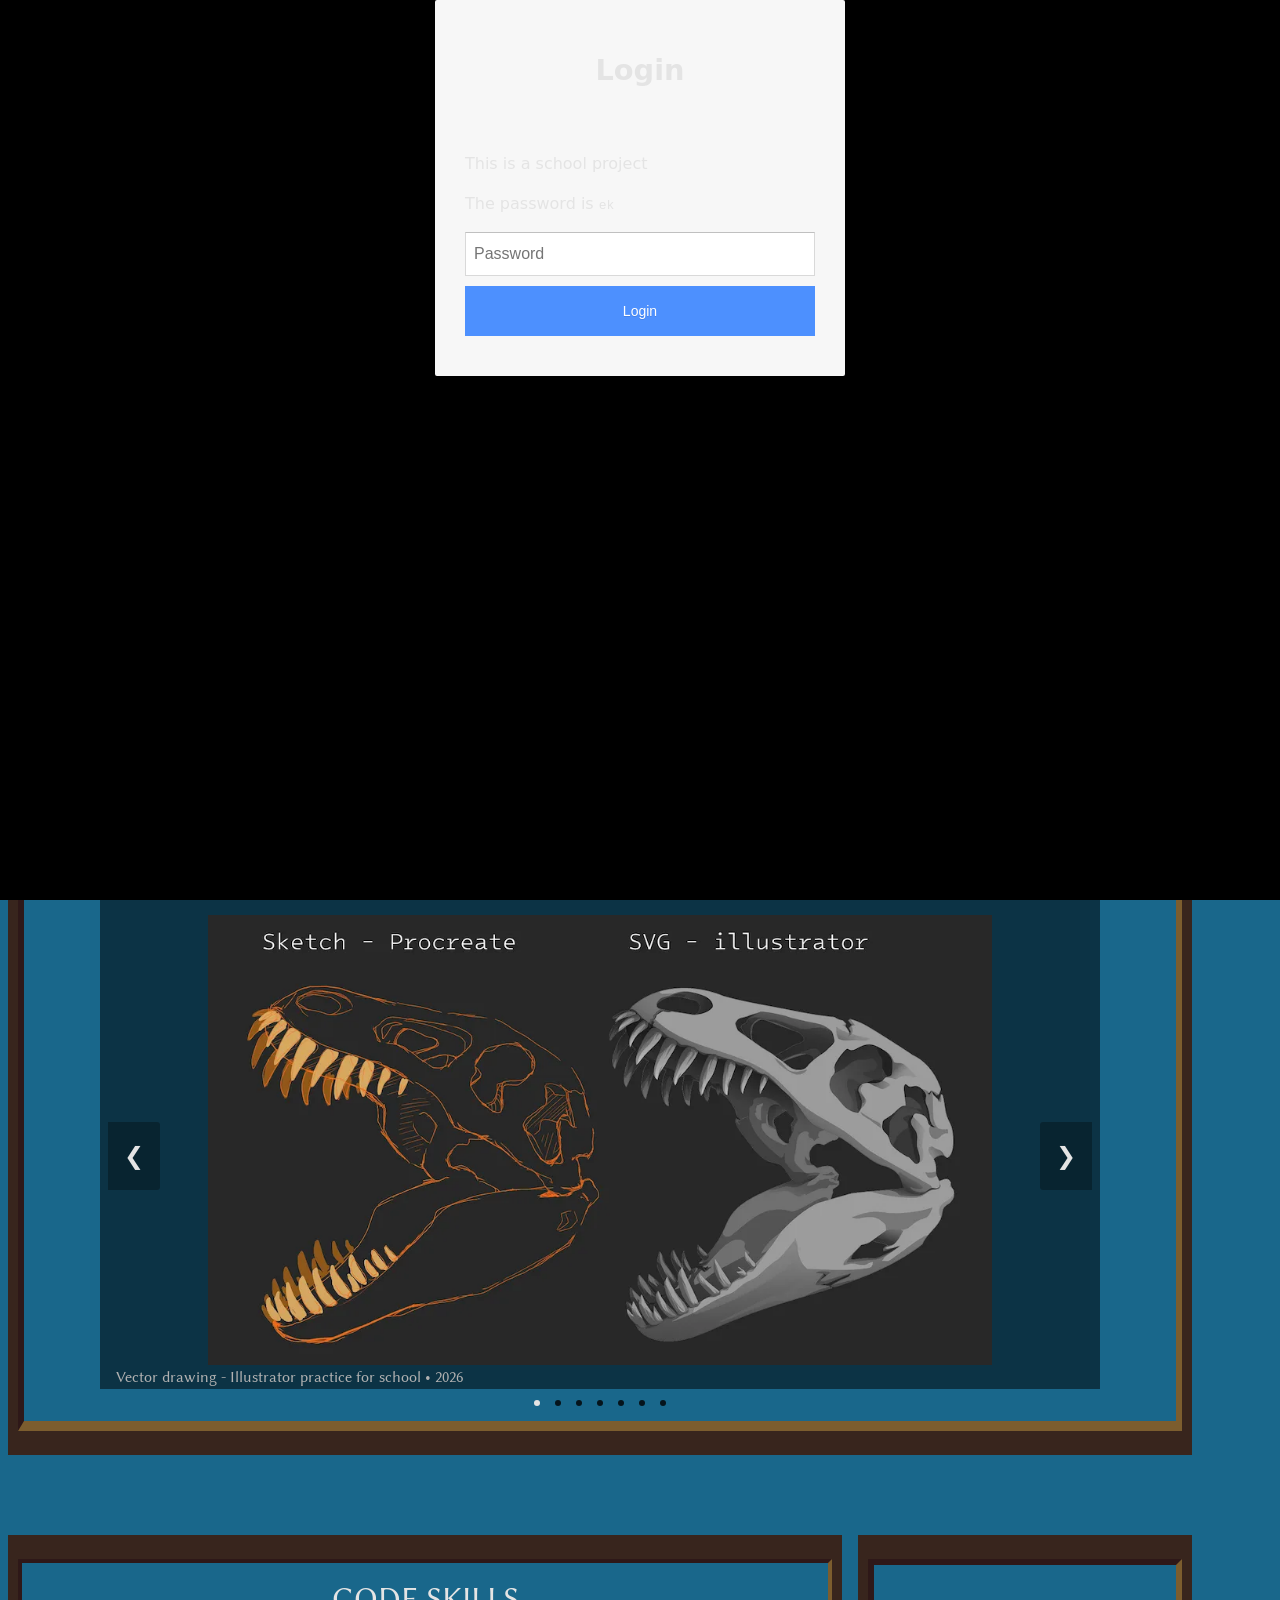
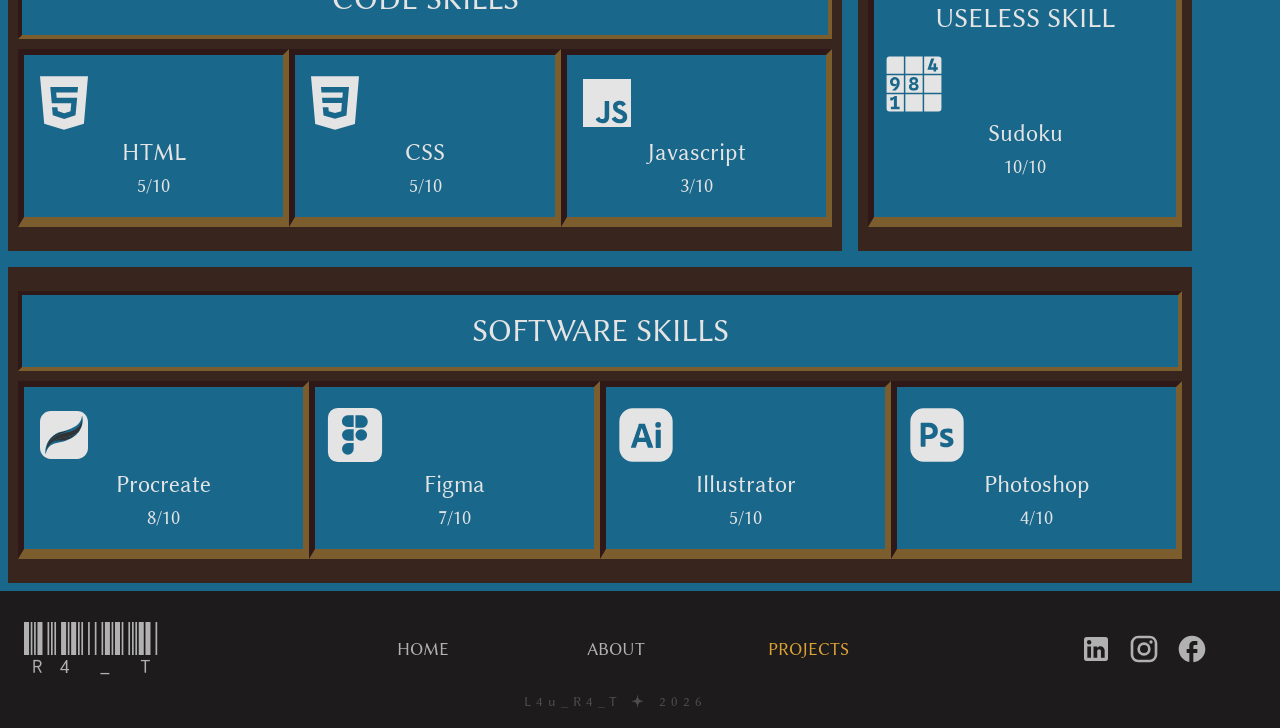
==== commit 5c310a5f: "indhold tilføjet til tema 2-5" ====
--- a/about.html
+++ b/about.html
@@ -60,35 +60,43 @@
             <p>Lorem ipsum dolor sit amet consectetur adipisicing elit. Minima natus, doloribus temporibus dolores molestias quos omnis velit numquam debitis fugiat repellendus nam assumenda nihil obcaecati nulla amet libero? Placeat earum sint omnis voluptatibus sapiente doloribus asperiores provident ab cupiditate beatae?</p>
           </div>
           <div class="grid_3-1-2 lining_desktop">
-            <img src="imgs/9-16.jpg" alt="self portrait" />
-            <img src="imgs/1-1.webp" alt="picture of me" />
+            <img class="img-bg" src="imgs/drawings/selfportrait.webp" alt="self portrait" />
+            <img src="imgs/drawings/itsameee.webp" alt="picture of me" />
           </div>
         </div>
       </section>
       <section class="artwork">
         <div class="lining">
-          <h2 class="art-text">Artwork</h2>
+          <h2 class="art-title">Artwork</h2>
           <div class="slideshow-container">
             <div class="slide-wrapper">
               <div class="slide">
-                <img src="imgs/16-9.jpg" alt="Slide 1" />
-                <p class="art-text">sdfsfsd</p>
-              </div>
-              <div class="slide">
-                <img src="imgs/16-9.jpg" alt="Slide 2" />
-                <p class="art-text">sdfsfsd</p>
-              </div>
-              <div class="slide">
-                <img src="imgs/16-9.jpg" alt="Slide 3" />
-                <p class="art-text">sdfsfsd</p>
-              </div>
-              <div class="slide">
-                <img src="imgs/16-9.jpg" alt="Slide 4" />
-                <p class="art-text">sdfsfsd</p>
-              </div>
-              <div class="slide">
-                <img src="imgs/16-9.jpg" alt="Slide 5" />
-                <p class="art-text">sdfsfsd</p>
+                <img src="imgs/drawings/dino.webp" alt="drawing of a dinosaur skull" />
+                <p class="art-text">Vector drawing - Illustrator practice for school &#8226; 2026</p>
+              </div>
+              <div class="slide">
+                <img src="imgs/drawings/selfportrait2.webp" alt="self portrait" />
+                <p class="art-text">Selfportrait &#8226; 2024</p>
+              </div>
+              <div class="slide">
+                <img src="imgs/drawings/greenbean.webp" alt="drawing of a green girl" />
+                <p class="art-text">First drawing on my iPad &#8226; 2018</p>
+              </div>
+              <div class="slide">
+                <img src="imgs/drawings/tiger.webp" alt="drawing of a tiger" />
+                <p class="art-text">Christmas Gift? &#8226; 2021</p>
+              </div>
+              <div class="slide">
+                <img src="imgs/drawings/featherlady.webp" alt="drawing of a person with a feathered headgear" />
+                <p class="art-text">unfinished_work_nr_238551 &#8226; 2019</p>
+              </div>
+              <div class="slide">
+                <img src="imgs/drawings/noses.webp" alt="nose study" />
+                <p class="art-text">Nose study - Part of my graduation project for Visuel HF &#8226; 2020</p>
+              </div>
+              <div class="slide">
+                <img src="imgs/drawings/rats.webp" alt="drawing of 2 rats" />
+                <p class="art-text">Evil Rats >:D &#8226; 2018</p>
               </div>
             </div>
 
@@ -101,6 +109,8 @@
               <span class="dot" onclick="currentSlide(2)"></span>
               <span class="dot" onclick="currentSlide(3)"></span>
               <span class="dot" onclick="currentSlide(4)"></span>
+              <span class="dot" onclick="currentSlide(5)"></span>
+              <span class="dot" onclick="currentSlide(6)"></span>
             </div>
           </div>
         </div>
--- a/css/custom.css
+++ b/css/custom.css
@@ -30,6 +30,8 @@
   --white10: rgba(228, 228, 228, 0.1);
   --white05: rgba(228, 228, 228, 0.05);
 
+  --img-bg: rgba(29, 27, 27, 0.8);
+
   /************ Windowframes ***********************************************/
   --windowborder-L: 10px solid var(--windowframe);
   --windowborder-inner-L: 6px solid var(--windowlining);
--- a/css/generel.css
+++ b/css/generel.css
@@ -409,28 +409,39 @@
 
 /* Lines all slides up side-by-side in a single row */
 .slideshow-container {
-  max-width: 800px;
   position: relative;
+  max-width: 1000px;
   margin: auto;
+  margin-top: 1rem;
   overflow: hidden; /* Hides the slides outside the box */
 }
 
 /* Lines all slides up side-by-side */
 .slide-wrapper {
   display: flex;
-  width: 100%;
   transition: transform 0.5s ease-in-out; /* Controls slide animation speed */
 }
 
 /* Forces each slide to match the container width */
 .slide {
+  position: relative;
   min-width: 100%;
+  background-color: rgba(0, 0, 0, 0.5);
+  align-content: center;
+  padding-block: 1.5rem;
 }
 
 .slide img {
-  width: 100%;
-  height: auto;
+  object-fit: contain;
+  max-height: 450px;
   display: block;
+}
+.art-text {
+  position: absolute;
+  place-self: center;
+  color: var(--color-text-grey);
+  bottom: 0;
+  margin: 0;
 }
 
 /* Navigation Buttons */
@@ -441,17 +452,20 @@
   top: 50%;
   transform: translateY(-50%);
   padding: 16px;
-  color: white;
-  background-color: rgba(0, 0, 0, 0.5);
+  color: var(--color-text);
+  background-color: rgba(0, 0, 0, 0.3);
   border: none;
-  font-size: 18px;
+  font-size: 24px;
   border-radius: 0 3px 3px 0;
   z-index: 10;
 }
 
 .next {
-  right: 0;
+  right: 8px;
   border-radius: 3px 0 0 3px;
+}
+.prev {
+  left: 8px;
 }
 
 .prev:hover,
@@ -511,6 +525,7 @@
 /**************************** Index styling************************************************/
 section.projekter h2 {
   text-align: center;
+  margin-bottom: 0;
 }
 .desktop_flex {
   border-top: var(--windowborder-S);
@@ -519,13 +534,8 @@
   }
 }
 /**************************** About Styling ************************************************/
-
-.art-text {
+.art-title {
   text-align: center;
-}
-p.art-text {
-  padding: 0;
-  margin: 0;
 }
 section.skills {
   text-align: center;
@@ -550,6 +560,9 @@
 .skills h2.sudoku {
   font-size: 28px;
   padding-bottom: 1rem;
+}
+.img-bg {
+  background-color: var(--img-bg);
 }
 /**************************** Projects Styling ************************************************/
 
@@ -587,3 +600,31 @@
 .intro p {
   max-width: 75ch;
 }
+.tema-img-btn {
+  border: none;
+  cursor: zoom-in;
+}
+.btn-border {
+  border: 1px solid #000;
+  background-color: rgba(0, 0, 0, 0.8);
+}
+.figma {
+  padding-left: 1rem;
+  padding-bottom: 1rem;
+  p {
+    padding: 0;
+    margin: 0;
+  }
+}
+p.yellow {
+  color: var(--yellow);
+}
+.tema-punkter {
+  list-style: none;
+}
+/* [popover] {
+}
+:popover-open {
+}
+::backdrop {
+} */
--- a/css/layout.css
+++ b/css/layout.css
@@ -131,35 +131,4 @@
       grid-column: 1/3;
     }
   }
-  /* Project pages */
-  .desktop_2-1-2-4 {
-    display: grid;
-    grid-template-columns: 2fr 1fr 2fr 4fr;
-  }
-  .desktop_4-2-1-2 {
-    display: grid;
-    grid-template-columns: 4fr 2fr 1fr 2fr;
-  }
-
-  section.tema-sektion {
-    border: none;
-    background: none;
-  }
-
-  .tema-frame,
-  .tema-frame-inverted {
-    background-image: url(../imgs/windowbg-s.png);
-    background-repeat: no-repeat;
-    background-size: cover;
-    height: min-content;
-    align-self: center;
-  }
-  .tema-frame {
-    grid-column: 4/5;
-    grid-row: 1/-1;
-  }
-  .tema-frame-inverted {
-    order: -1;
-    grid-row: 1/-1;
-  }
 }
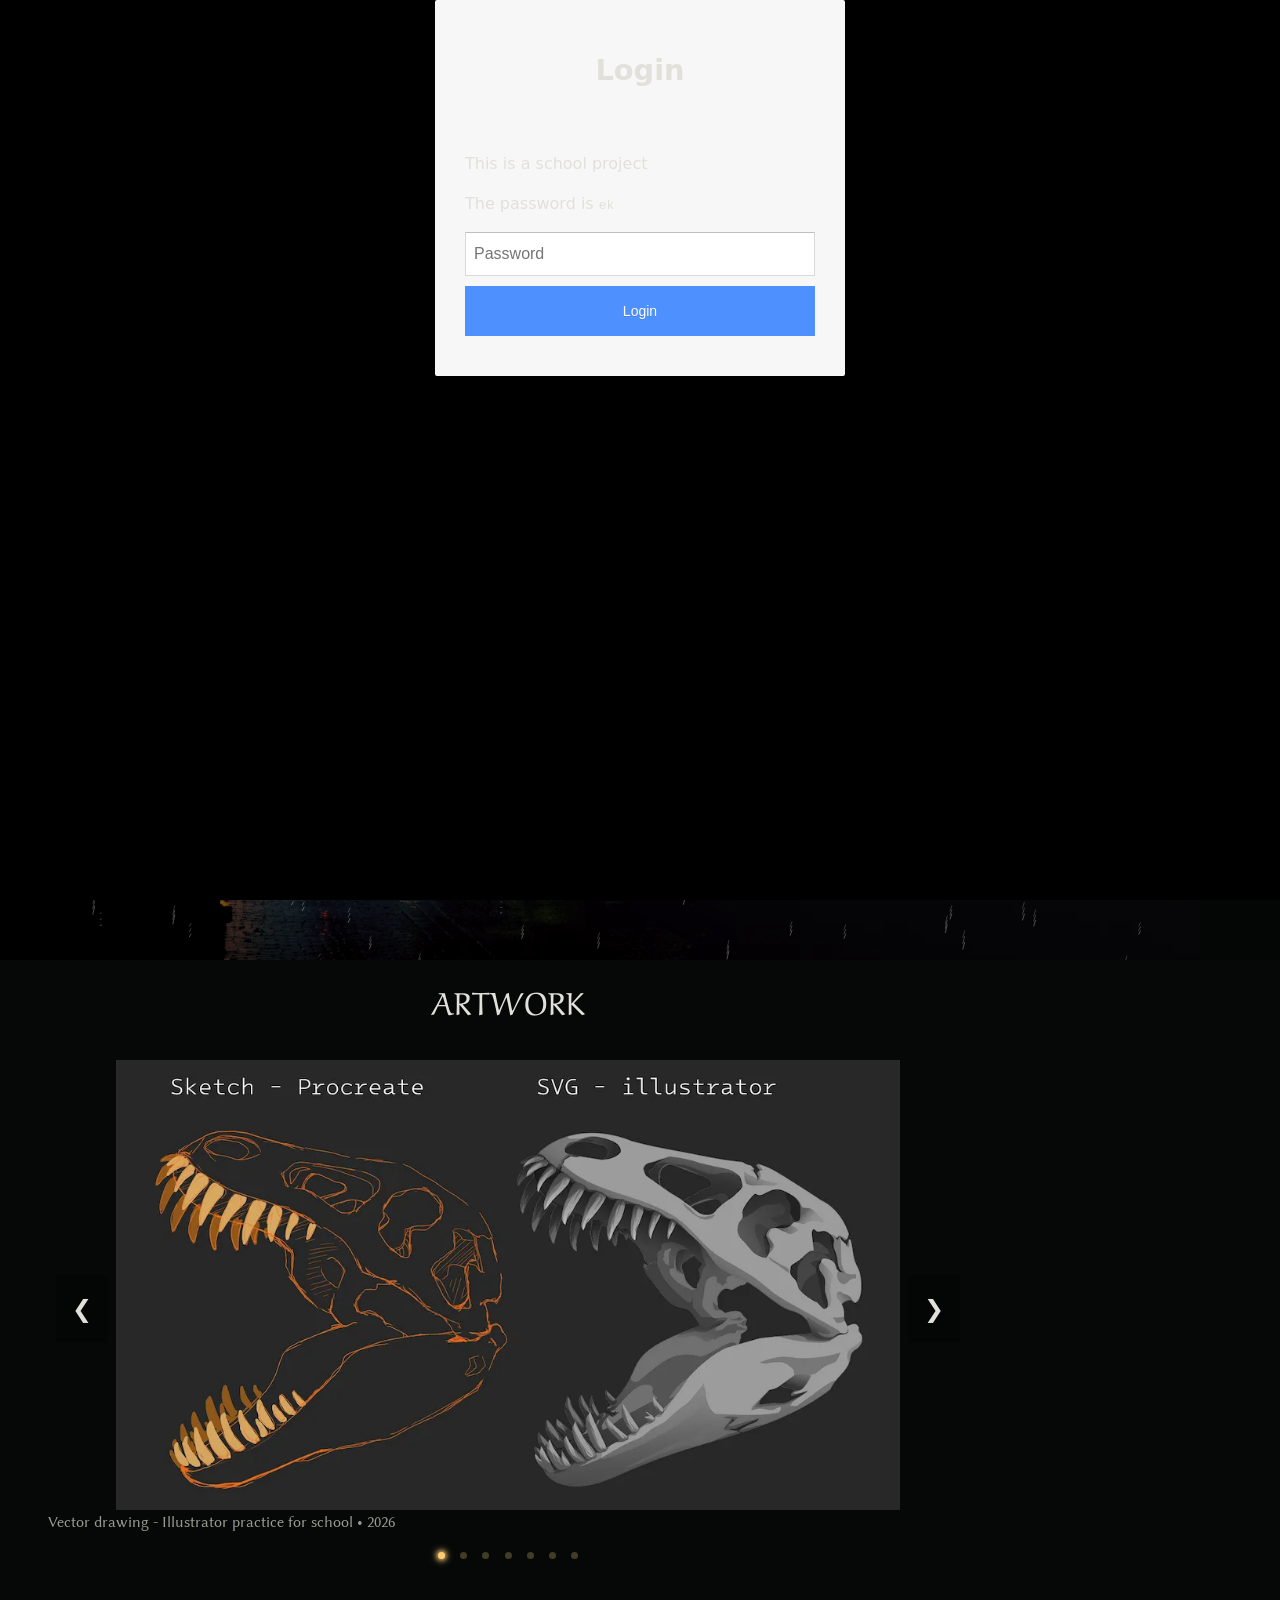
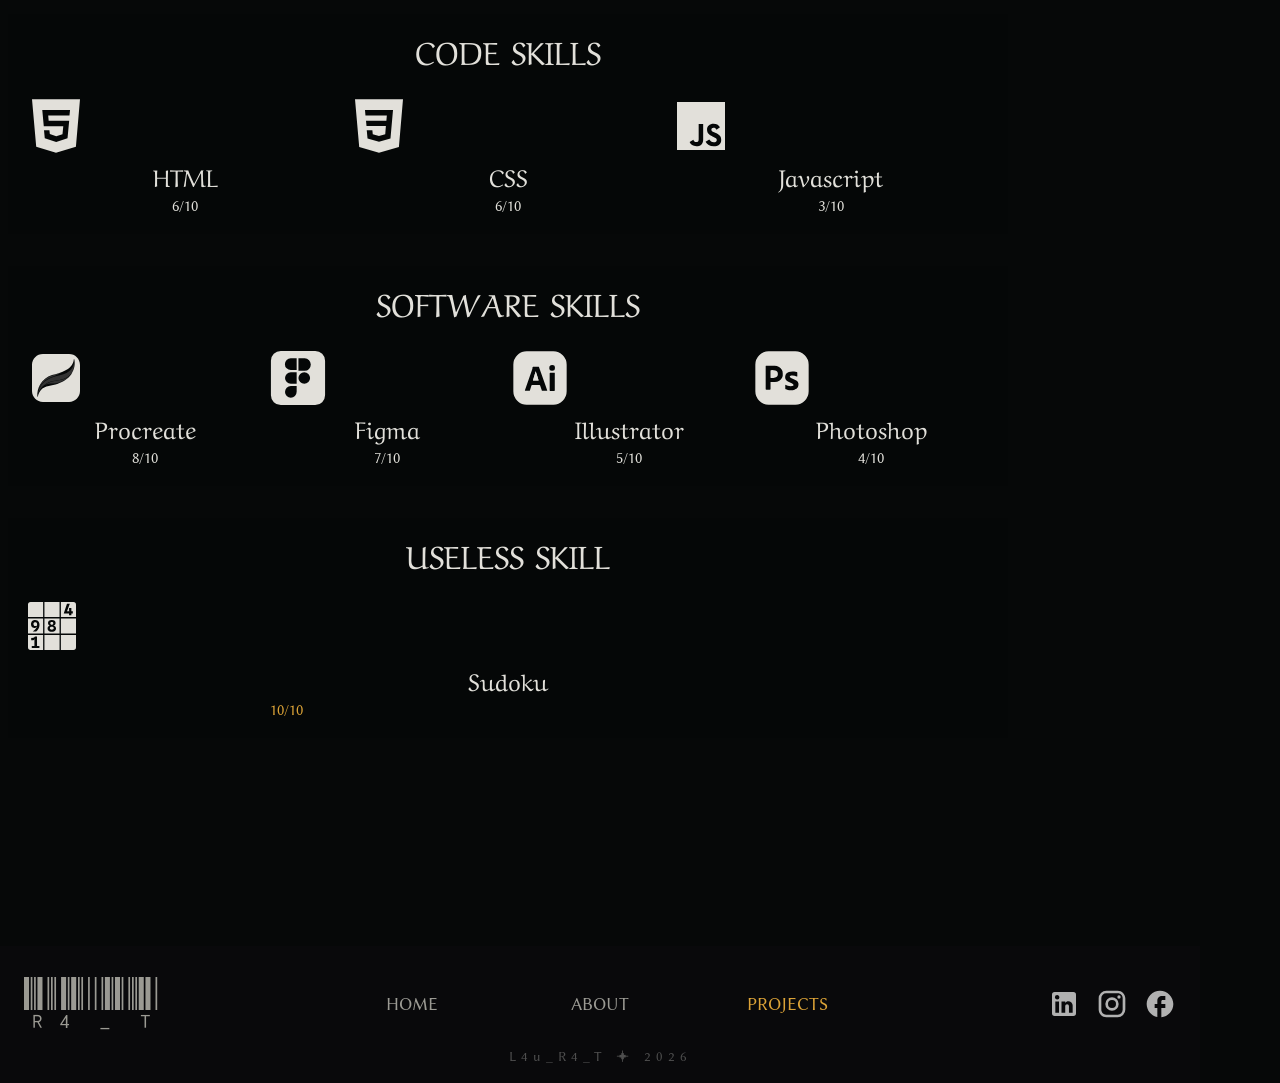
==== commit eb933def: "last hustle" ====
--- a/about.html
+++ b/about.html
@@ -37,7 +37,6 @@
                 <a href="tema3.html">Tema 3</a>
                 <a href="tema4.html">Tema 4</a>
                 <a href="tema5.html">Tema 5</a>
-                <a href="tema6.html">Tema 6</a>
               </div>
             </div>
           </li>
@@ -50,14 +49,19 @@
       </nav>
     </header>
 
+    <canvas id="canvas"></canvas>
+    <div class="background"></div>
     <main>
       <h1>About</h1>
       <section class="aboutme">
-        <div class="lining_mobil desktop_1-1">
-          <div class="lining_desktop">
+        <div class="desktop_1-1">
+          <div class="txt-bg ptop">
             <h2>Lau_R4_T?</h2>
-            <p>Lorem ipsum dolor sit amet consectetur adipisicing elit. Deleniti nostrum recusandae fugiat quia atque, minus ipsum repellat cumque ut autem?</p>
-            <p>Lorem ipsum dolor sit amet consectetur adipisicing elit. Minima natus, doloribus temporibus dolores molestias quos omnis velit numquam debitis fugiat repellendus nam assumenda nihil obcaecati nulla amet libero? Placeat earum sint omnis voluptatibus sapiente doloribus asperiores provident ab cupiditate beatae?</p>
+            <p>Mit navn er Laura, og jeg er i skrivende stund 97% færdig med mit første semester på KEA's multimediedesigner uddannelse.</p>
+            <p>Det mest sindsoprivende ved uddannelsen er, at jeg er blevet en kæmpe stræber. Jeg har aldrig i mit liv været en duks - da de fleste skolefag har ikke vagt synderlig interesse. Efter jeg er startet på KEA, skal love for at der er kommet nye boller på suppen.</p>
+            <p>Hver dag glæder jeg mig til at vi har fri, så jeg kan gå hjem og tillære mig endnu mere viden om det vi har lært. Jeg har virkelig fundet min niche. Multimediedesigner føles for mig som hvis Sudoku og Tegning fik et barn, to ting jeg ikke vidste kunne kombineres.</p>
+            <p>Moving on. Jeg har boet i Viborg de sidste 7-8 år, da jeg startede på Visuel HF i 2017, og blev hængende efterfølgende. Visuel HF er en 3-årig HF, hvor der er tillagt et år på The Animation Workshop, hvilket var grunden til at jeg tog den, da jeg har tegnet så længe jeg kan huske.</p>
+            <p>Nårh ja.. R4_T? Lau_ra_T(agholm) - Rat - det er mit "tag", mit kunstnernavn, soulanimal, something something. Jeg husker ikke engang hvor det startede. Stregkoden var bare sej.</p>
           </div>
           <div class="grid_3-1-2 lining_desktop">
             <img class="img-bg" src="imgs/drawings/selfportrait.webp" alt="self portrait" />
@@ -65,8 +69,8 @@
           </div>
         </div>
       </section>
-      <section class="artwork">
-        <div class="lining">
+      <div class="grid skillswrapper">
+        <section class="artwork">
           <h2 class="art-title">Artwork</h2>
           <div class="slideshow-container">
             <div class="slide-wrapper">
@@ -113,21 +117,17 @@
               <span class="dot" onclick="currentSlide(6)"></span>
             </div>
           </div>
-        </div>
-      </section>
-      <div class="desktop_5-2">
+        </section>
         <section class="skills code">
-          <div class="s-lining">
-            <h2>Code Skills</h2>
-          </div>
-          <div class="flex border-top">
+          <h2>Code Skills</h2>
+          <div class="flex">
             <div class="lining">
               <svg xmlns="http://www.w3.org/2000/svg" viewBox="0 0 24 24">
                 <path fill="currentColor" d="m3 2l1.578 17.824L12 22l7.467-2.175L21 2zm14.049 6.048H9.075l.172 2.016h7.697l-.626 6.565l-4.246 1.381l-4.281-1.455l-.288-2.932h2.024l.16 1.411l2.4.815l2.346-.763l.297-3.005H7.416l-.562-6.05h10.412z" />
               </svg>
 
               <h3>HTML</h3>
-              <p>5/10</p>
+              <p>6/10</p>
             </div>
             <div class="lining">
               <svg xmlns="http://www.w3.org/2000/svg" viewBox="0 0 24 24">
@@ -135,7 +135,7 @@
               </svg>
 
               <h3>CSS</h3>
-              <p>5/10</p>
+              <p>6/10</p>
             </div>
             <div class="lining">
               <svg xmlns="http://www.w3.org/2000/svg" viewBox="0 0 24 24">
@@ -148,13 +148,11 @@
         </section>
 
         <section class="skills software">
-          <div class="s-lining">
-            <h2>Software Skills</h2>
-          </div>
-          <div class="grid_1-1 border-top">
+          <h2>Software Skills</h2>
+          <div class="grid_1-1">
             <div class="lining">
               <svg width="24" height="24" viewBox="0 0 24 24" fill="none" xmlns="http://www.w3.org/2000/svg">
-                <g id="Frame 48">
+                <g id="Frame48">
                   <g id="Subtract">
                     <path d="M18.8319 5.9955C18.8511 6.24373 18.8622 6.52632 18.8543 6.83058C18.7897 8.14102 18.3734 9.36065 17.6172 10.4557C16.4112 11.9335 14.4839 12.5514 12.6629 12.839C11.373 13.0428 10.1266 13.1847 8.94224 13.7786C8.02582 14.2381 7.18983 14.8746 6.55086 15.6795C5.92095 16.3768 5.47961 17.2321 5.21207 18.1299C5.37627 16.7724 5.92434 15.4653 6.76121 14.3855C7.96185 12.8362 9.66037 11.9845 11.5129 11.4588C13.4873 10.8986 15.6873 10.6505 17.2466 9.18519C18.1383 8.34718 18.698 7.20948 18.8319 5.9955Z" fill="#323232" />
                     <path d="M14.2095 9.92884C13.2166 10.4469 12.1838 10.8875 11.1819 11.3883C9.51761 11.8877 7.98202 12.6834 6.84569 14.0259C6.19017 14.8032 5.6647 15.7194 5.36466 16.694C5.59212 15.6604 6.09039 14.2917 7.18103 13.1403L7.40776 12.913L7.75172 12.6013C8.57 11.9009 9.49209 11.3895 10.5328 11.0635C11.7602 10.679 13.0134 10.4141 14.2095 9.92884Z" fill="#323232" />
@@ -201,20 +199,20 @@
           </div>
         </section>
         <section class="useless skills">
-          <div class="lining">
-            <h2 class="sudoku">Useless Skill</h2>
-            <?xml version="1.0" encoding="UTF-8"?>
-            <svg fill="currentColor" viewBox="0 0 56 56" xmlns="http://www.w3.org/2000/svg">
+          <h2 class="sudoku">Useless Skill</h2>
+          <div>
+            <svg xmlns="http://www.w3.org/2000/svg" width="56" height="56" fill="currentColor">
               <path d="M4 6.63A2.63 2.63 0 0 1 6.63 4h12.493v15.123H4V6.63zM20.438 4h15.123v15.123H20.438V4zm16.439 16.438H52v15.123H36.877V20.438zM20.438 36.877h15.123V52H20.438V36.877zm16.439 0H52V49.37A2.63 2.63 0 0 1 49.37 52H36.877V36.877z" />
               <path d="M19.123 52H6.63A2.63 2.63 0 0 1 4 49.37V36.877h15.123V52zm-8.287-13.445c-.074.273-.245.51-.513.71a3.16 3.16 0 0 1-.955.458c-.368.111-.744.166-1.128.166s-.729-.061-1.034-.182v2.486c.352.116.705.173 1.058.173s.686-.06 1.002-.181a2.31 2.31 0 0 0 .844-.552 2.58 2.58 0 0 0 .576-.955l-.182.836c-.053.321-.078.739-.078 1.255l-.012 5.137H7.766v2.122h7.646v-2.122h-2.391v-9.351h-2.185zM49.37 4A2.63 2.63 0 0 1 52 6.63v12.493H36.877V4H49.37zm-6.391 1.678l-3.235 9.784h5.338l-.005 1.689h2.288v-1.689h1.444l.008-2.13h-1.452V9.931l-2.288.04.008 2.036.023.592a1.13 1.13 0 0 0 .174.521c.1.142.268.213.505.213H42.86l.245-.434 2.723-7.22h-2.849z" fill-rule="evenodd" />
               <path d="M11.238 24.152c.416 0 .76.102 1.034.308s.478.479.615.821.205.72.205 1.136l-.008.505c-.005.226-.029.392-.071.497-.132.142-.287.263-.466.363a2.18 2.18 0 0 1-.607.229c-.232.053-.495.079-.789.079-.516 0-.926-.176-1.231-.529-.305-.358-.458-.866-.458-1.523a2.19 2.19 0 0 1 .198-.931c.131-.289.326-.521.584-.694.263-.174.594-.26.994-.26z" />
-              <path d="M19.123 35.562H4V20.438h15.123v15.123zm-7.901-13.619c-.573 0-1.116.1-1.626.3-.505.195-.952.476-1.341.844a3.89 3.89 0 0 0-.915 1.302c-.221.5-.331 1.055-.331 1.665 0 .857.15 1.573.449 2.146s.705 1.005 1.216 1.294c.51.284 1.078.426 1.704.426.5 0 .913-.084 1.239-.252.331-.168.599-.379.805-.631s.364-.505.474-.758l.164-.373c-.04.38-.146.765-.322 1.154a7.49 7.49 0 0 1-.837 1.404c-.337.452-.702.881-1.097 1.286L9.66 32.824l-.955.765h3.329c.279-.184.611-.484.995-.9.389-.421.77-.931 1.144-1.531.379-.605.692-1.278.939-2.02.252-.742.378-1.526.378-2.351 0-1.047-.189-1.928-.568-2.644-.373-.721-.884-1.268-1.531-1.641-.642-.373-1.365-.56-2.17-.56z" fill-rule="evenodd" />
+              <path fill-rule="evenodd" d="M19.123 35.562H4V20.438h15.123v15.123zm-7.901-13.619c-.573 0-1.116.1-1.626.3-.505.195-.952.476-1.341.844a3.89 3.89 0 0 0-.915 1.302c-.221.5-.331 1.055-.331 1.665 0 .857.15 1.573.449 2.146s.705 1.005 1.216 1.294c.51.284 1.078.426 1.704.426.5 0 .913-.084 1.239-.252.331-.168.599-.379.805-.631s.364-.505.474-.758l.164-.373c-.04.38-.146.765-.322 1.154a7.49 7.49 0 0 1-.837 1.404c-.337.452-.702.881-1.097 1.286L9.66 32.824l-.955.765h3.329c.279-.184.611-.484.995-.9.389-.421.77-.931 1.144-1.531.379-.605.692-1.278.939-2.02.252-.742.378-1.526.378-2.351 0-1.047-.189-1.928-.568-2.644-.373-.721-.884-1.268-1.531-1.641-.642-.373-1.365-.56-2.17-.56z" />
               <path d="M27.811 28.665c.547 0 1 .122 1.357.364s.536.626.536 1.152c0 .489-.19.855-.568 1.097-.373.237-.815.355-1.325.355-.521 0-.97-.119-1.349-.355-.373-.242-.561-.608-.561-1.097 0-.537.179-.924.537-1.16s.821-.355 1.373-.355zm0-4.694c.431 0 .789.113 1.073.339s.426.558.426 1.01c0 .221-.053.437-.158.647a1.25 1.25 0 0 1-.489.505c-.221.132-.505.197-.852.197-.358 0-.65-.066-.876-.197a1.25 1.25 0 0 1-.489-.505 1.46 1.46 0 0 1-.15-.647c0-.452.139-.789.418-1.01s.645-.339 1.097-.339z" />
-              <path d="M35.562 35.562H20.438V20.438h15.123v15.123zM27.811 21.88c-1.262 0-2.212.287-2.849.86-.636.568-.955 1.336-.955 2.304 0 .4.09.784.268 1.152.184.363.445.673.781.931.337.252.734.416 1.191.489-.784.068-1.425.34-1.925.813-.494.468-.742 1.157-.742 2.067 0 .7.187 1.294.56 1.783.373.484.878.853 1.515 1.105.642.252 1.36.378 2.154.378.789 0 1.502-.126 2.138-.378s1.141-.621 1.515-1.105c.373-.489.561-1.084.561-1.783 0-.878-.242-1.559-.726-2.043s-1.125-.758-1.925-.821c.447-.074.837-.237 1.168-.489.337-.258.597-.568.781-.931a2.58 2.58 0 0 0 .276-1.168c0-.957-.315-1.723-.947-2.296-.631-.579-1.578-.867-2.841-.867z" fill-rule="evenodd" />
+              <path fill-rule="evenodd" d="M35.562 35.562H20.438V20.438h15.123v15.123zM27.811 21.88c-1.262 0-2.212.287-2.849.86-.636.568-.955 1.336-.955 2.304 0 .4.09.784.268 1.152.184.363.445.673.781.931.337.252.734.416 1.191.489-.784.068-1.425.34-1.925.813-.494.468-.742 1.157-.742 2.067 0 .7.187 1.294.56 1.783.373.484.878.853 1.515 1.105.642.252 1.36.378 2.154.378.789 0 1.502-.126 2.138-.378s1.141-.621 1.515-1.105c.373-.489.561-1.084.561-1.783 0-.878-.242-1.559-.726-2.043s-1.125-.758-1.925-.821c.447-.074.837-.237 1.168-.489.337-.258.597-.568.781-.931a2.58 2.58 0 0 0 .276-1.168c0-.957-.315-1.723-.947-2.296-.631-.579-1.578-.867-2.841-.867z" />
             </svg>
-            <h3>Sudoku</h3>
-            <p>10/10</p>
-          </div>
+          </div>
+
+          <h3>Sudoku</h3>
+          <p class="yellow">10/10</p>
         </section>
       </div>
     </main>
--- a/css/custom.css
+++ b/css/custom.css
@@ -16,32 +16,29 @@
 }
 :root {
   /********************************* Colors ************************************************/
-  --color-text: #e4e4e4;
-  --color-text-grey: #b1b1b1;
+  --color-text: rgb(226, 224, 218);
+  --color-text-grey: rgba(204, 203, 194, 0.75);
   --color-text-inverted: rgba(29, 27, 27, 1);
+
+  --bg-color: var(--dark);
 
   --white: rgba(228, 228, 228, 1);
   --yellow: rgb(219, 162, 55);
-  --windowframe: rgba(56, 37, 29, 1);
-  --windowlining: rgb(46, 24, 24);
-  --windowlining-light: rgb(124, 93, 46);
-  --dark: rgba(29, 27, 27, 1);
+  --windowframe: #08090a;
+  --dark: rgba(6, 8, 8, 1);
 
   --white10: rgba(228, 228, 228, 0.1);
   --white05: rgba(228, 228, 228, 0.05);
 
-  --img-bg: rgba(29, 27, 27, 0.8);
+  --img-bg: rgba(6, 8, 8, 0.65);
 
   /************ Windowframes ***********************************************/
-  --windowborder-L: 10px solid var(--windowframe);
-  --windowborder-inner-L: 6px solid var(--windowlining);
-
-  --windowborder-S: 6px solid var(--windowframe);
-  --windowborder-inner-S: 4px solid var(--windowlining);
+  --windowborder: 6px solid var(--windowframe);
+  --windowoutline: 3px solid var(--windowframe);
 
   /**************************************Fonts********************************************/
   --h1: cyber;
-  --h2h3: regulartxt;
+  --h2h3: subheaders;
   --p: regulartxt;
   --logo: barcode;
 
--- a/css/generel.css
+++ b/css/generel.css
@@ -60,36 +60,64 @@
 }
 /***************************************************************************************/
 body {
-  background-color: #19678b;
+  background-color: var(--bg-color);
   color: var(--color-text);
+  overflow-x: hidden;
+}
+canvas {
+  display: block;
+  position: fixed;
+  z-index: 1;
+  opacity: 0.4;
+}
+.background {
+  display: block;
+  position: fixed;
+  background-repeat: no-repeat;
+  background-size: cover;
+  background-position: left;
+  background-image: url(../imgs/bgimage.webp);
+  max-width: 1200px;
+  width: 100%;
+  height: 100%;
+  z-index: -10;
+  justify-self: center;
 }
 main {
   display: grid;
-  gap: 5rem;
+  gap: 6rem;
   max-width: 1200px;
   padding: 0.5rem;
+  margin-bottom: 200px;
   justify-self: center;
-  h2,
-  h3,
-  p {
-    padding-inline: 1rem;
-    margin-block: 1rem;
-  }
+}
+section {
+  z-index: 2;
+  max-width: 1000px;
 }
 h1.index {
   font-size: clamp(2.5rem, -0.8333rem + 17.7778vw, 12.5rem);
+  text-box-edge: cap alphabetic;
+  text-box-trim: trim-both;
+  margin: 0;
 }
 h2.index {
   font-family: var(--p);
   font-size: clamp(1rem, 0.5rem + 2.6667vw, 2.5rem);
   text-transform: uppercase;
+  text-align: end;
   font-weight: 400;
+  margin-top: 1.5rem;
+  margin-right: 5%;
 }
 h1 {
   font-family: var(--h1);
   font-size: var(--h1-size);
   text-transform: uppercase;
   text-align: center;
+  color: rgb(255, 166, 0);
+  z-index: 2;
+  margin-top: 60px;
 }
 h2 {
   font-family: var(--h2h3);
@@ -109,6 +137,7 @@
   color: var(--color-text);
   text-decoration: none;
   font-weight: 400;
+  max-width: 75ch;
 }
 a.logo-text {
   font-family: var(--logo);
@@ -130,7 +159,7 @@
   position: sticky;
   top: 0;
   height: 60px;
-  background-color: var(--dark);
+  background-color: #08090a;
   z-index: 999;
   nav {
     display: flex;
@@ -268,14 +297,17 @@
 /**************** Footer ****************************************************/
 
 footer {
+  position: relative;
+  bottom: 0;
   display: block;
-  background-color: var(--dark);
-  padding: 1rem;
+  z-index: 2;
 
   .grid_footer {
     display: grid;
     grid-template-columns: 2fr 3fr 2fr;
     row-gap: 1rem;
+    background-color: rgba(10, 11, 13, 0.8);
+    padding: 1rem;
     justify-items: center;
     max-width: 1200px;
     width: 100%;
@@ -410,7 +442,7 @@
 /* Lines all slides up side-by-side in a single row */
 .slideshow-container {
   position: relative;
-  max-width: 1000px;
+  max-width: 920px;
   margin: auto;
   margin-top: 1rem;
   overflow: hidden; /* Hides the slides outside the box */
@@ -426,9 +458,9 @@
 .slide {
   position: relative;
   min-width: 100%;
-  background-color: rgba(0, 0, 0, 0.5);
   align-content: center;
   padding-block: 1.5rem;
+  background-color: var(--dark);
 }
 
 .slide img {
@@ -476,113 +508,126 @@
 /* Dots Layout */
 .dot-container {
   text-align: center;
-  padding-bottom: 0.5rem;
+  padding-block: 0.5rem 1rem;
 }
 
 .dot {
   cursor: pointer;
-  height: 6px;
-  width: 6px;
+  height: 7px;
+  width: 7px;
   margin: 0 5px;
-  background-color: rgba(0, 0, 0, 0.8);
+  background-color: rgba(255, 225, 128, 0.24);
   border-radius: 50%;
   display: inline-block;
-  transition: background-color 0.3s ease;
+  transition: 0.3s ease-in;
 }
 
 .dot.active,
 .dot:hover {
-  background-color: rgb(228, 228, 228);
-}
-
-/************** Sektion/Window designs ********************************************************/
+  background-color: #fdcc70;
+  box-shadow:
+    0 0 5px 1px #fdcc70,
+    0 0 10px #fddf8d;
+}
+
+/**********************************************************************/
 /*  */
-section {
-  background-image: url(../imgs/windowbg-s.png);
-  background-repeat: no-repeat;
-  background-size: cover;
-  border: var(--windowborder-S);
-  border-block-width: 1rem;
-}
-.lining,
-.s-lining,
-.lining_mobil {
-  border: var(--windowborder-inner-S);
-  border-bottom-color: var(--windowlining-light);
-  border-right-color: var(--windowlining-light);
-}
-.lining,
-.lining_mobil {
-  border-bottom-width: 6px;
-}
-.border-bottom {
-  border-bottom: var(--windowborder-S);
-}
-.border-top {
-  border-top: var(--windowborder-S);
-}
-
+
+.paddingblock {
+  padding-block: 1rem;
+}
 /**************************** Index styling************************************************/
 section.projekter h2 {
   text-align: center;
   margin-bottom: 0;
 }
-.desktop_flex {
-  border-top: var(--windowborder-S);
-  img {
-    padding: 1rem;
-  }
+section.about {
+  padding: 1.5rem 1rem;
 }
 /**************************** About Styling ************************************************/
 .art-title {
   text-align: center;
+  padding-top: 1rem;
 }
 section.skills {
   text-align: center;
+  background-color: var(--img-bg);
+  padding: 1rem;
+  h2 {
+    padding-bottom: 1.5rem;
+  }
   svg {
     max-width: 48px;
     justify-self: center;
   }
-  h2,
-  h3,
-  p {
-    padding: 0;
-    margin: 0;
-  }
-  .lining,
-  .s-lining {
-    padding: 1rem 0.5rem;
-    p {
-      font-size: 20px;
-    }
-  }
-}
-.skills h2.sudoku {
-  font-size: 28px;
-  padding-bottom: 1rem;
+}
+section.useless {
+  justify-items: center;
 }
 .img-bg {
   background-color: var(--img-bg);
 }
+.txt-bg {
+  background-color: var(--img-bg);
+  align-self: center;
+  height: fit-content;
+  padding: 1rem;
+}
+.skillswrapper {
+  gap: 2rem;
+}
+.yellow {
+  color: var(--yellow);
+}
+.ptop p {
+  padding-top: 1rem;
+}
+.gap {
+  gap: 1rem;
+}
 /**************************** Projects Styling ************************************************/
 
 .tema-box {
+  padding: 0.5rem;
+  transition: ease 0.2s;
+}
+.tema-box:hover {
+  padding: 0;
+}
+.outside {
+  display: grid;
+  gap: 1rem;
+}
+.tema-grid {
+  gap: 1rem;
+}
+.outside,
+.intro,
+.tema-slide {
+  z-index: 2;
+}
+/**************************** Project Page Styling ************************************************/
+
+.tema-slide {
+  max-width: 350px;
+  width: 100%;
+  justify-self: center;
+}
+.tema-slide a {
+  font-size: 30px;
+  margin-top: 55px;
+  text-align: center;
+  width: 65px;
+  align-content: center;
+  border-radius: 50%;
+  background: radial-gradient(circle, rgba(10, 11, 13, 0.6) 0%, transparent 75%, transparent 100%);
+}
+.intro {
+  display: grid;
+  gap: 1rem;
+  width: fit-content;
+  background-color: #060808a8;
   padding: 1rem;
-}
-/**************************** Project Page Styling ************************************************/
-
-.tema-slide {
-  align-items: center;
-  min-height: 120px;
-  a {
-    font-size: 30px;
-    height: 100%;
-    align-content: center;
-    padding-bottom: 5px;
-  }
-}
-a.next-tema {
-  text-align: end;
 }
 a.tema-link,
 a.tema-link2 {
@@ -598,7 +643,7 @@
 }
 .tema-sektion p,
 .intro p {
-  max-width: 75ch;
+  max-width: 70ch;
 }
 .tema-img-btn {
   border: none;
@@ -608,12 +653,23 @@
   border: 1px solid #000;
   background-color: rgba(0, 0, 0, 0.8);
 }
-.figma {
+.figma a {
   padding-left: 1rem;
-  padding-bottom: 1rem;
+  padding-bottom: 0.5rem;
+}
+.figma p {
+  padding: 0;
+  margin: 0;
+}
+
+.tema-txt {
+  padding: 1.5rem 1rem;
+  background-color: #060808a8;
+  h2 {
+    padding: 0.5rem 1rem;
+  }
   p {
-    padding: 0;
-    margin: 0;
+    padding: 0.5rem 1rem;
   }
 }
 p.yellow {
@@ -622,9 +678,57 @@
 .tema-punkter {
   list-style: none;
 }
-/* [popover] {
-}
-:popover-open {
+[popover] {
+  justify-self: center;
+  align-self: center;
+  background-color: var(--dark);
+  padding: 0 1rem 1rem;
+  img {
+    max-width: 80vw;
+    max-height: 80vh;
+  }
+}
+.close-popover {
+  width: 60px;
+  border: none;
+  color: var(--color-text);
+  font-size: 2.5rem;
+  justify-self: end;
 }
 ::backdrop {
-} */
+  background-color: rgba(0, 0, 0, 0.5);
+}
+/******************* Button Design *****************************************/
+.btn-design {
+  display: block;
+  background-color: rgba(10, 11, 13, 1);
+  color: rgb(231, 221, 210);
+  width: fit-content;
+  text-transform: uppercase;
+  height: 46px;
+  padding: 0.5rem 1rem;
+  font-size: 18px;
+  align-content: center;
+  margin-block: 1rem;
+  border-radius: 5px;
+  box-shadow: 0 0 10px 0 rgba(214, 153, 94, 1);
+  transition: ease-in-out 0.2s;
+}
+.btn-design:hover {
+  background: rgb(255 184 38);
+  color: rgb(53, 23, 10);
+  font-weight: 700;
+  box-shadow:
+    0 0 5px rgba(214, 153, 94, 1),
+    0 0 10px 3px rgba(214, 153, 94, 1),
+    0 0 25px rgba(214, 153, 94, 1);
+}
+.center {
+  justify-self: center;
+}
+
+/*
+rgba(214, 153, 94, 1)
+rgba(233, 188, 136, 1)
+rgba(250, 221, 205, 1)
+*/
--- a/css/layout.css
+++ b/css/layout.css
@@ -15,23 +15,10 @@
 }
 /* index */
 .indexhero {
-  height: 70vh;
-  align-content: center;
+  margin-block: 150px;
+  z-index: 2;
 }
-.grid_1-min-1 {
-  display: grid;
-  grid-template-columns: 1fr min-content 1fr;
 
-  span.vertical {
-    grid-column: 2/3;
-  }
-  span.horizontal {
-    grid-column: 1/4;
-  }
-  img {
-    padding: 0.5rem;
-  }
-}
 /* about */
 .grid_3-1-2 {
   display: grid;
@@ -54,45 +41,14 @@
 .skills .flex * {
   width: 100%;
 }
-.desktop_5-2 {
-  display: grid;
-  gap: 1rem;
-}
 /* project page */
 .tema-slide {
-  display: grid;
-  grid-template-columns: minmax(1rem, 3rem) 1fr minmax(1rem, 3rem);
-  grid-template-rows: 1fr;
+  display: flex;
+  justify-content: space-between;
 }
-.img-2,
-.img-3 {
-  order: 1;
-}
+
 /***************** Desktop 800+ *********************************************************************/
 @media screen and (min-width: 800px) {
-  section,
-  .tema-frame,
-  .tema-frame-inverted {
-    border: var(--windowborder-L);
-    border-block-width: 1.5rem;
-  }
-  .lining,
-  .lining_desktop,
-  .tema-txt {
-    border: var(--windowborder-inner-L);
-    border-bottom-color: var(--windowlining-light);
-    border-right-color: var(--windowlining-light);
-    border-bottom-width: 10px;
-  }
-  .lining_mobil {
-    border: none;
-  }
-  .border-bottom {
-    border-bottom: var(--windowborder-L);
-  }
-  .border-top {
-    border-top: var(--windowborder-L);
-  }
   .desktop_span2 {
     grid-column: span 2;
   }
@@ -100,35 +56,27 @@
   .desktop_flex {
     grid-template-columns: repeat(4, 1fr);
   }
+  h2.index {
+    margin-top: 2rem;
+  }
   /* aboutme */
   .desktop_1-1 {
     display: grid;
     grid-template-columns: 1fr 1fr;
   }
-  .desktop_5-2 {
-    grid-template-columns: 5fr 2fr;
-    grid-template-rows: max-content;
-  }
 
-  section.useless {
-    grid-column: 2/3;
-    grid-row: 1/2;
-    .lining {
-      align-content: center;
-      height: 100%;
-    }
-  }
   section.skills {
     svg {
       max-width: 4rem;
     }
   }
   section.software {
-    grid-column: span 2;
     .grid_1-1 {
       grid-template-columns: repeat(4, 1fr);
       border-bottom: 0;
-      grid-column: 1/3;
     }
   }
+  h2.bigger {
+    font-size: 40px;
+  }
 }
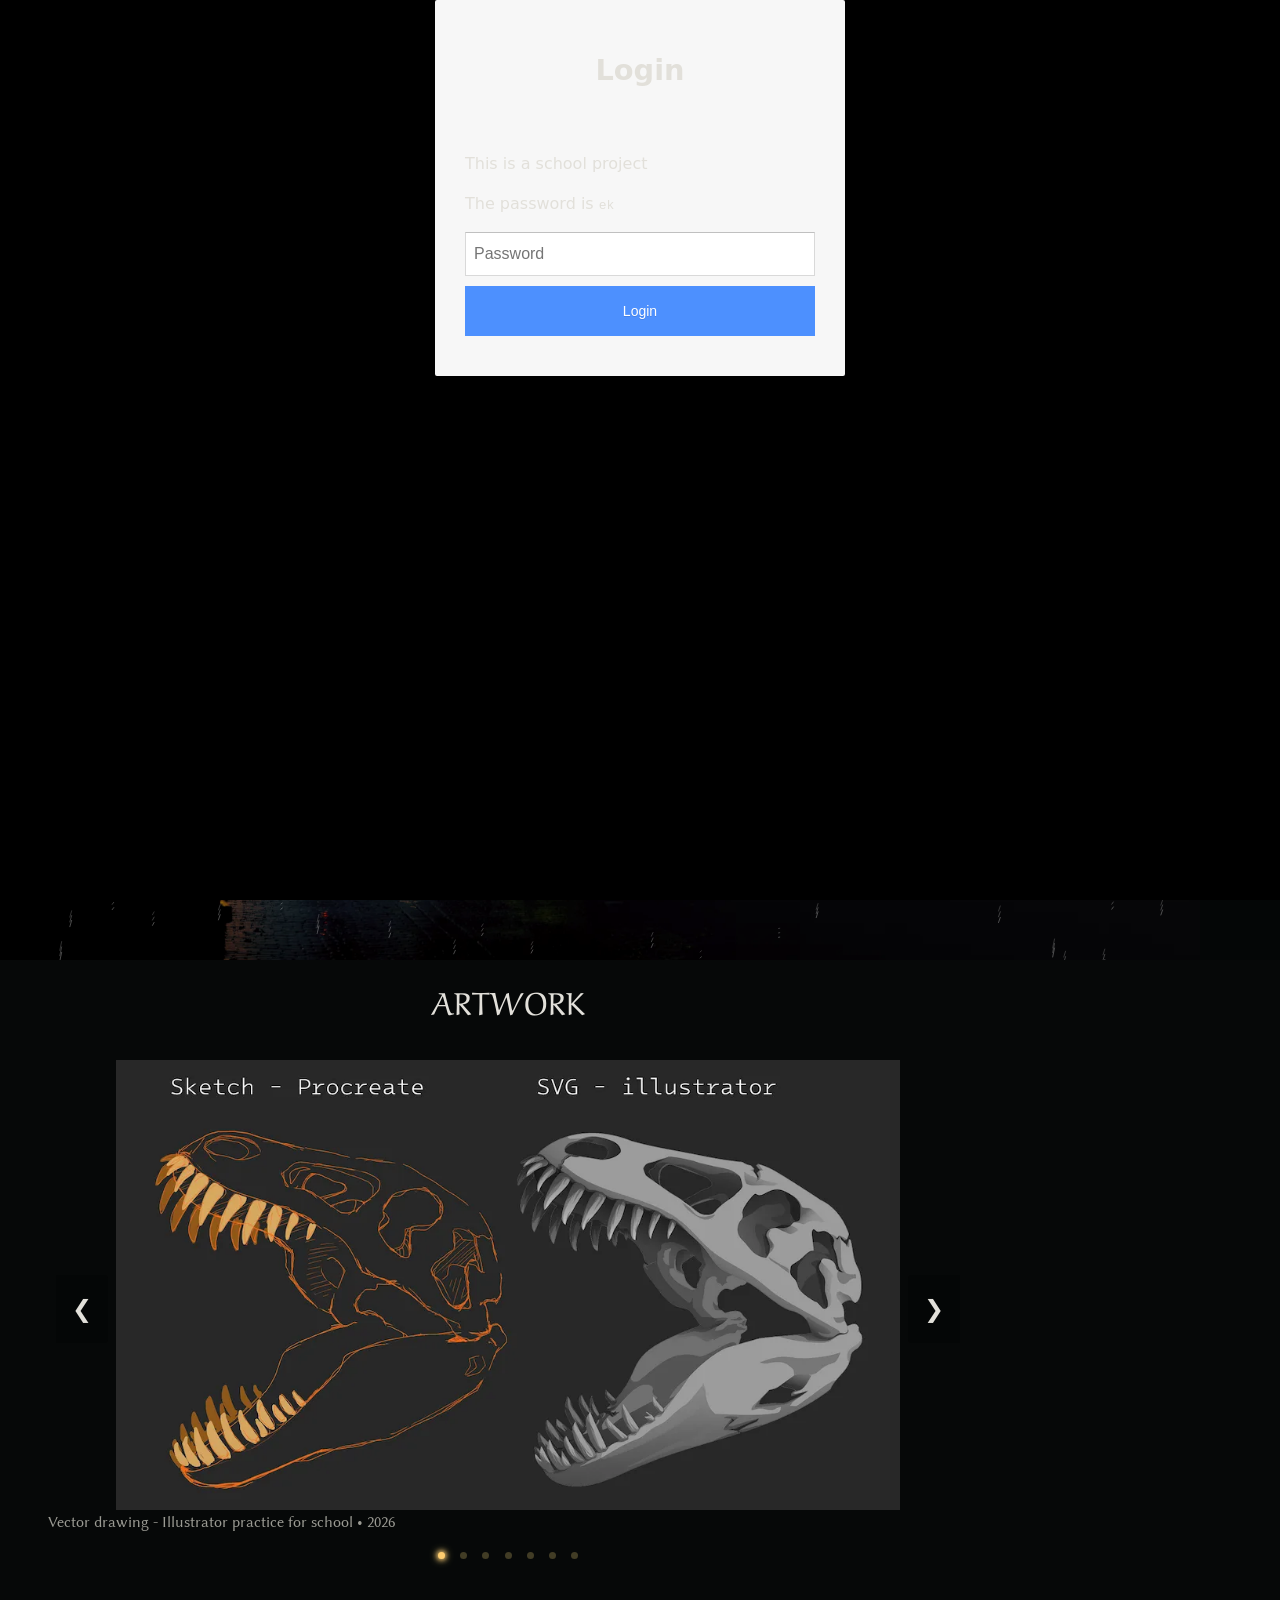
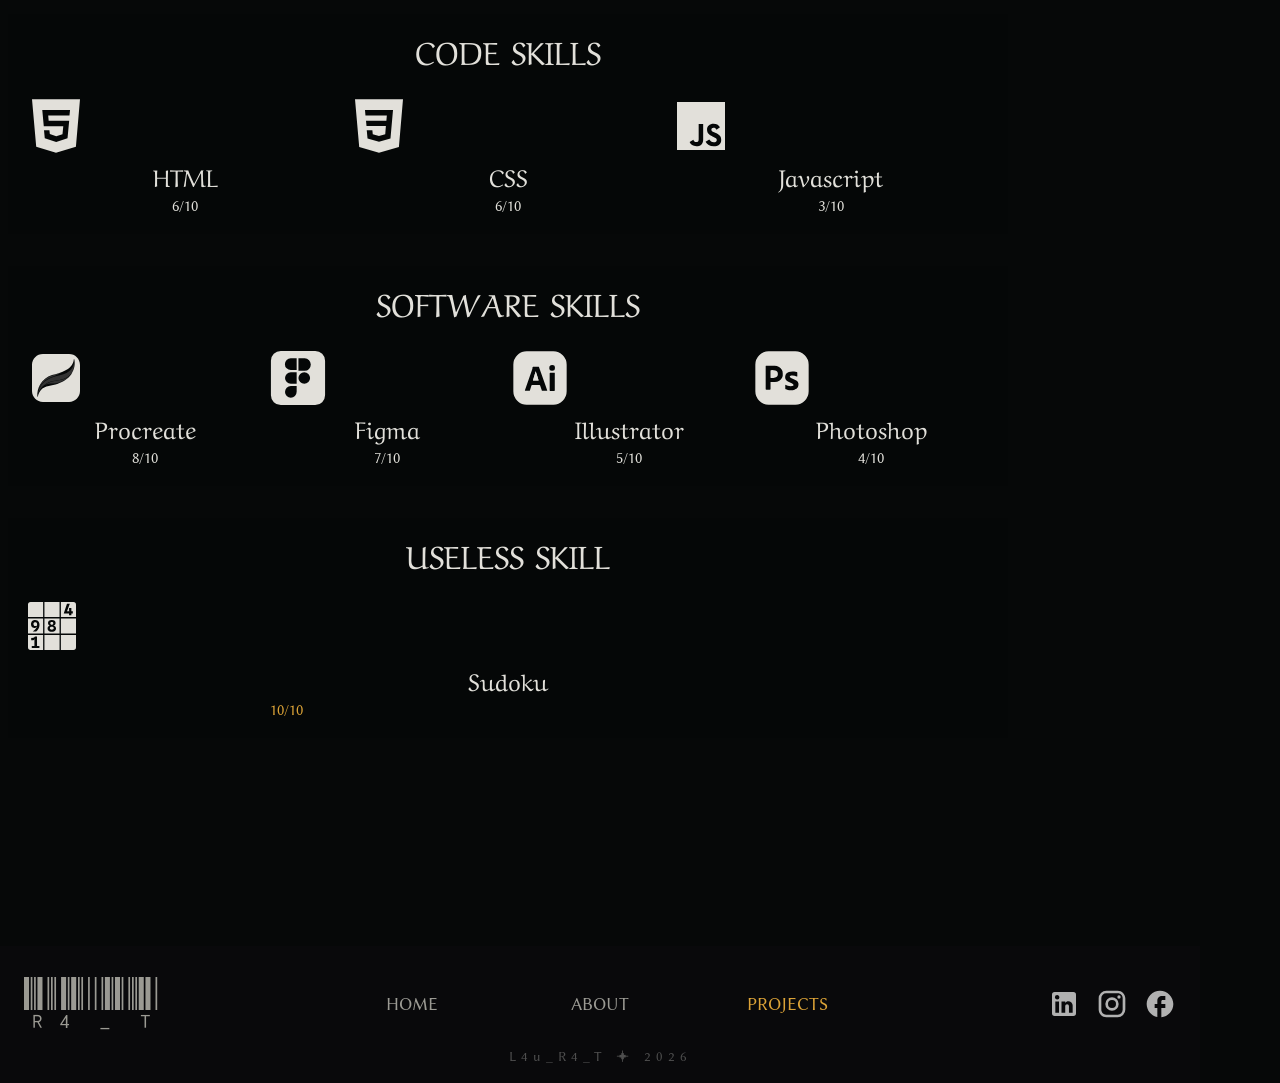
==== commit ba88565d: "fix js" ====
--- a/about.html
+++ b/about.html
@@ -237,8 +237,8 @@
         <p class="name">L4u_R4_T 🟄 2026</p>
       </div>
     </footer>
-    <script src="../js/generel.js"></script>
-    <script src="../js/login.js"></script>
-    <script src="../js/slideshow.js"></script>
+    <script src="js/generel.js"></script>
+    <script src="js/login.js"></script>
+    <script src="js/slideshow.js"></script>
   </body>
 </html>
